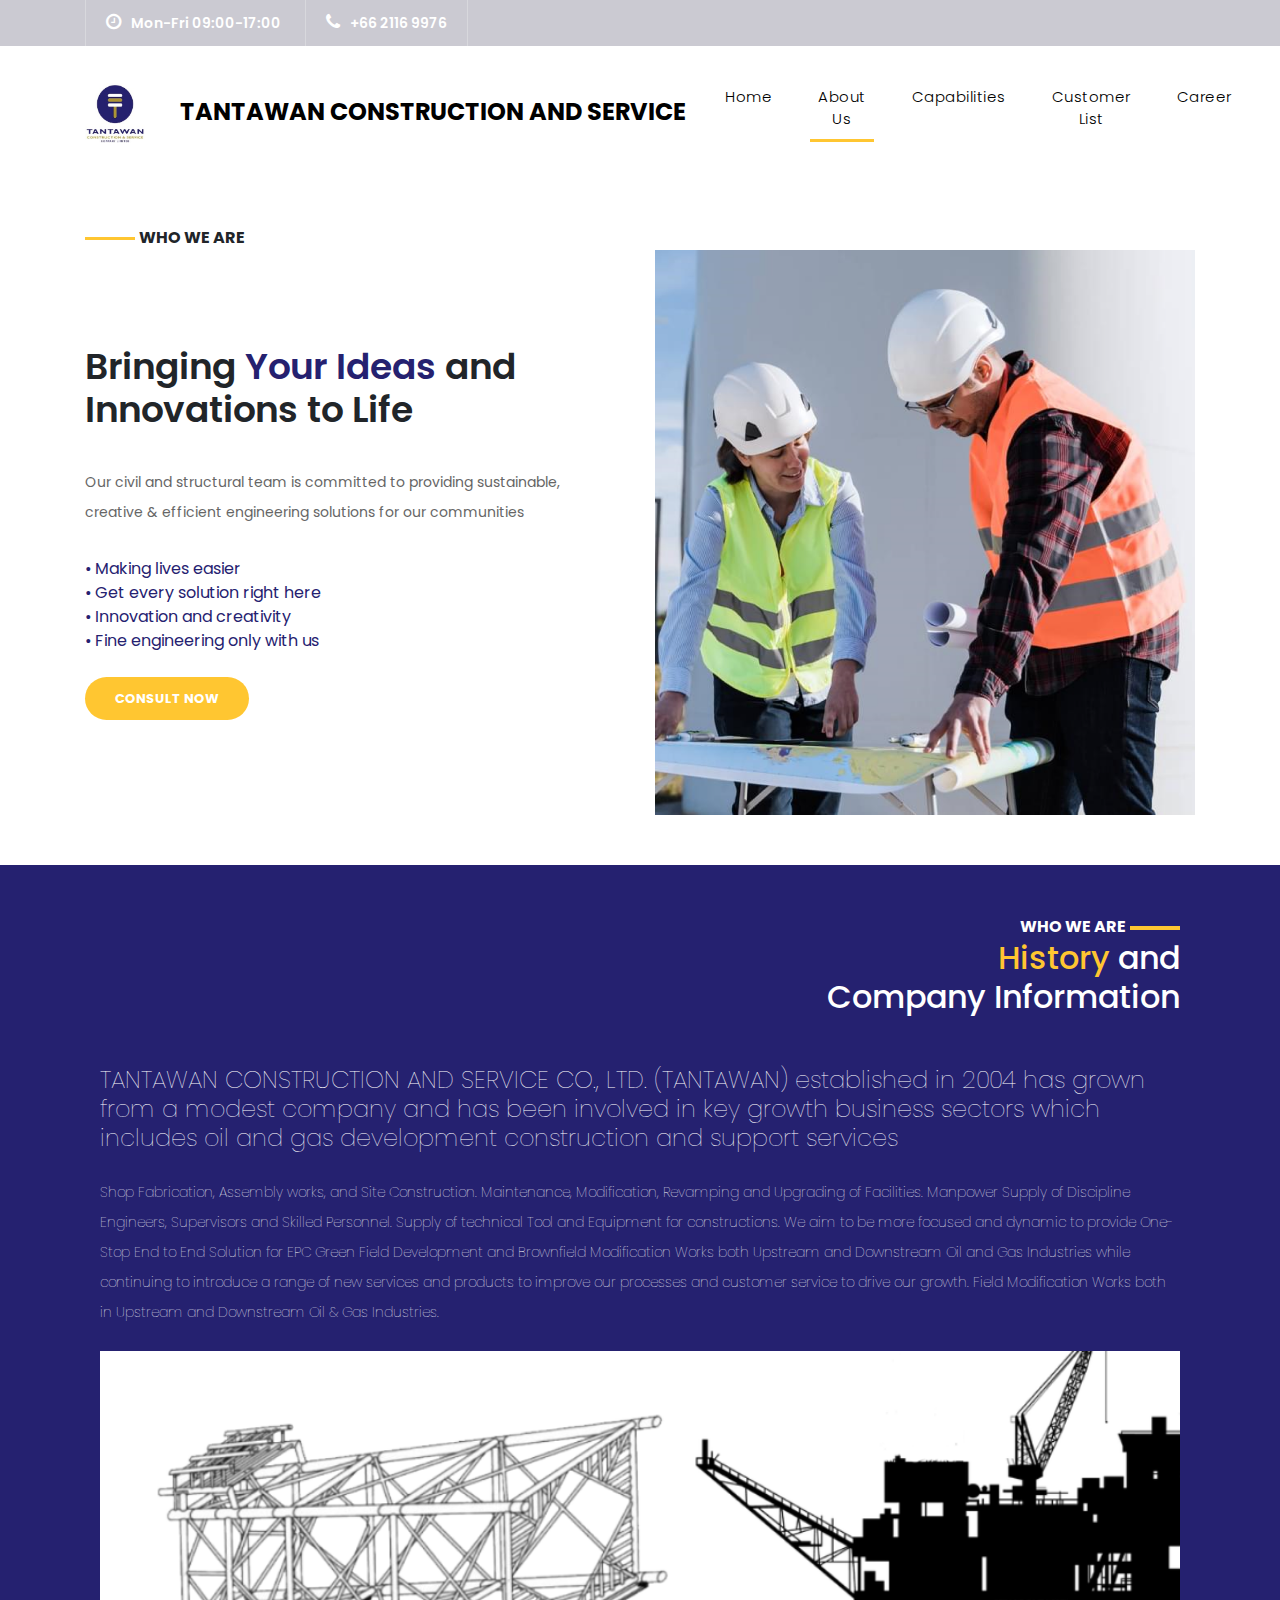
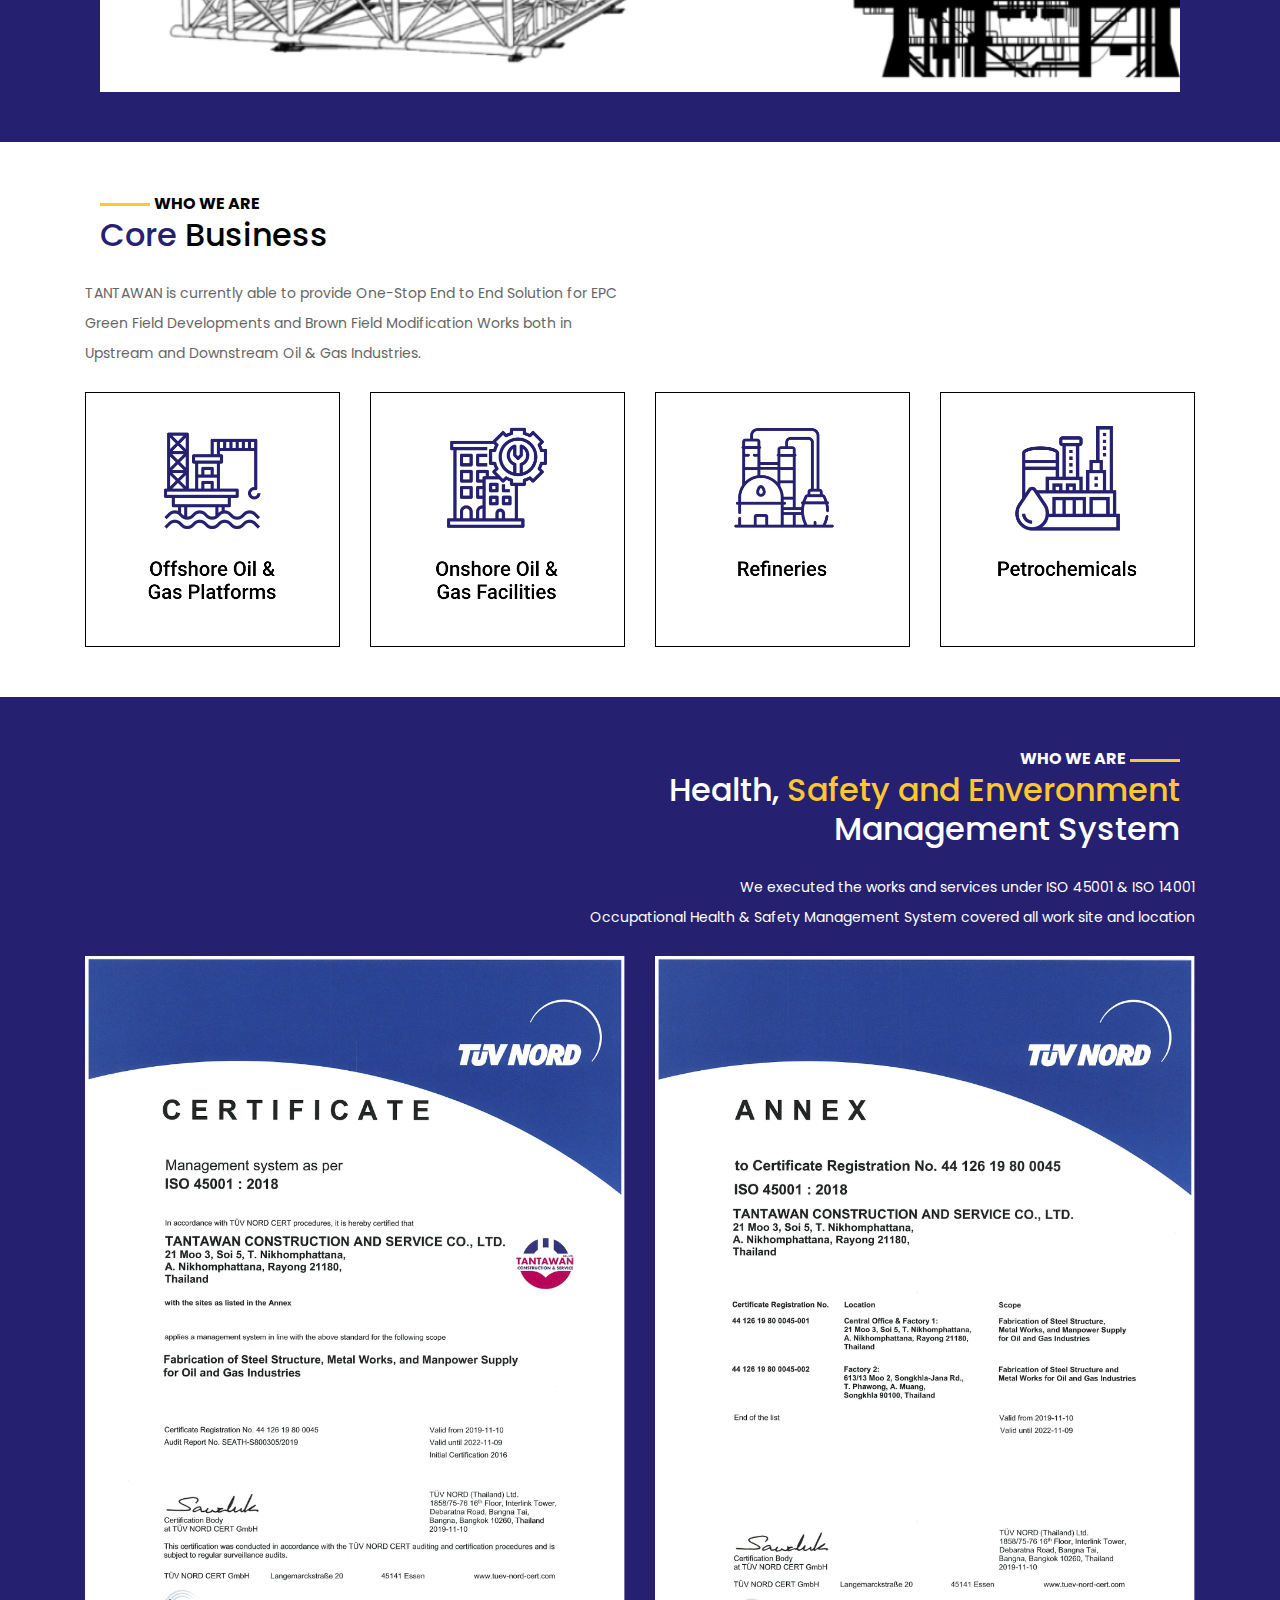
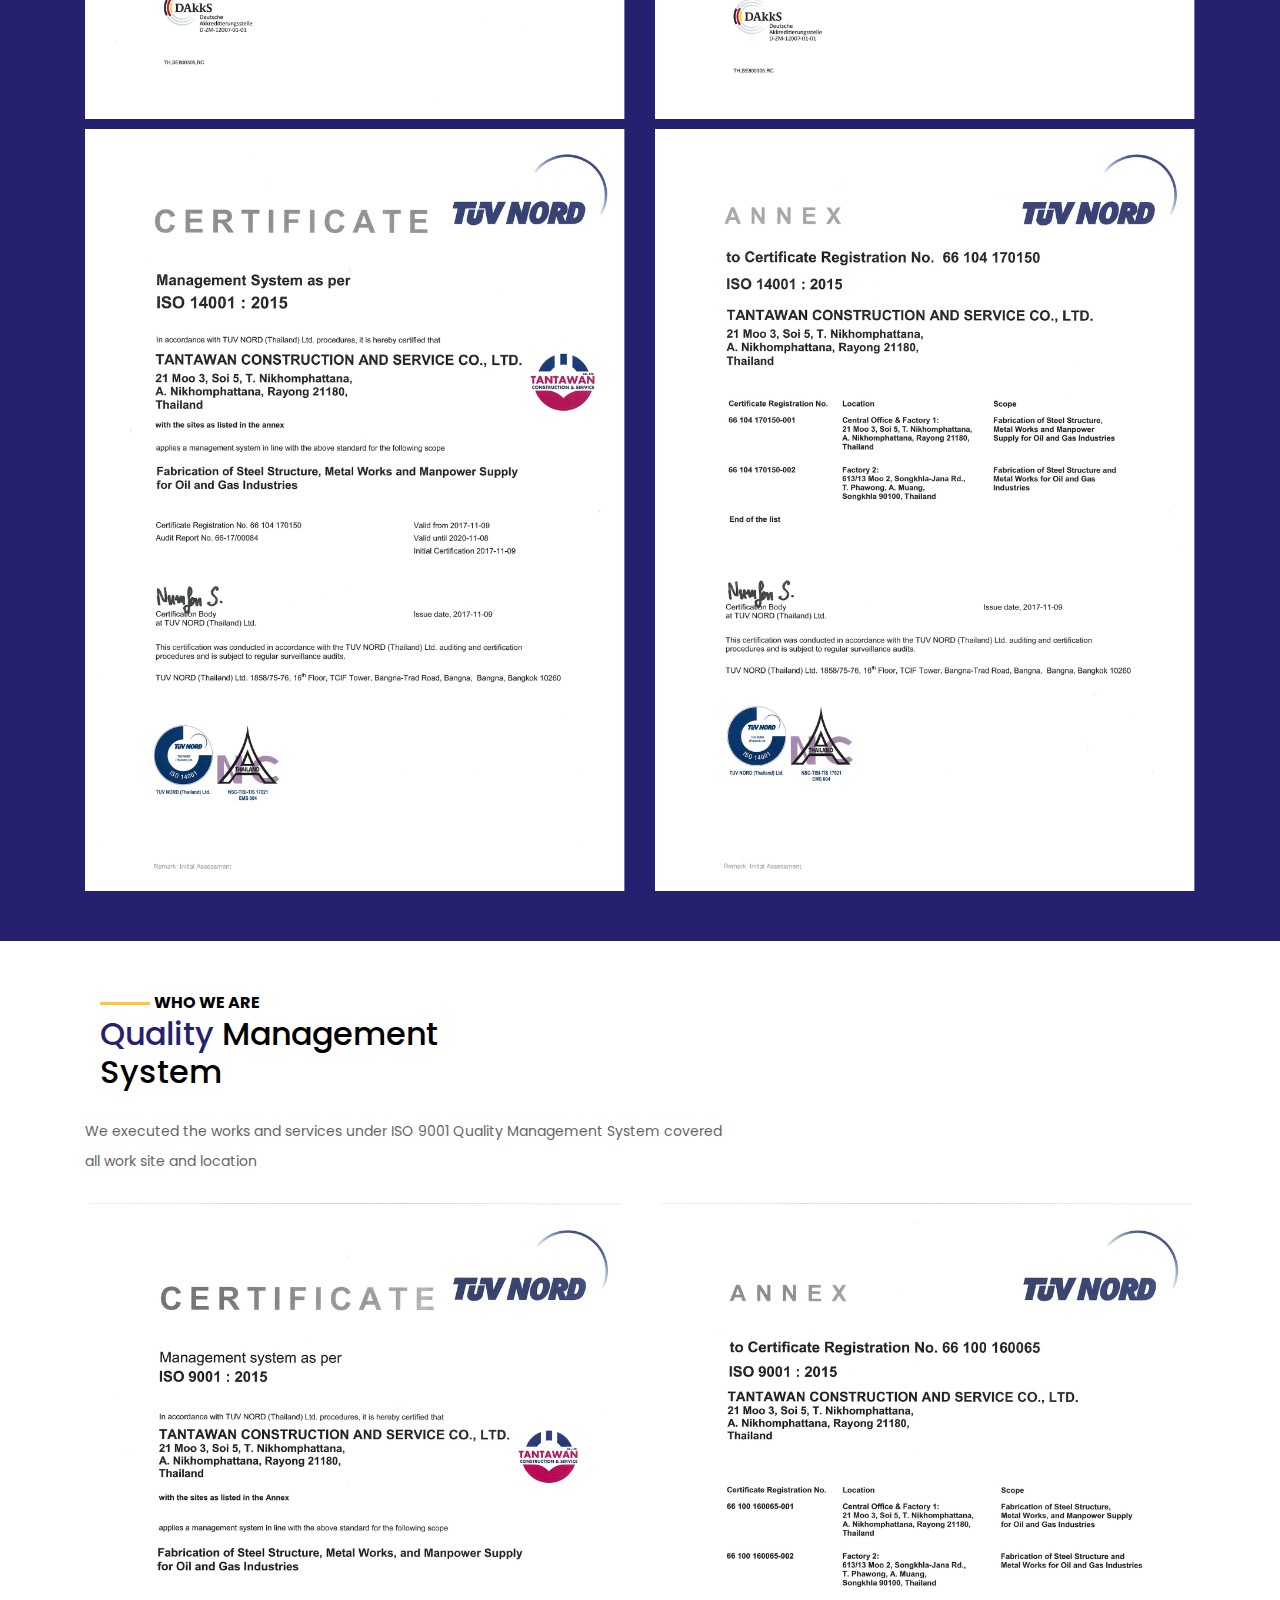
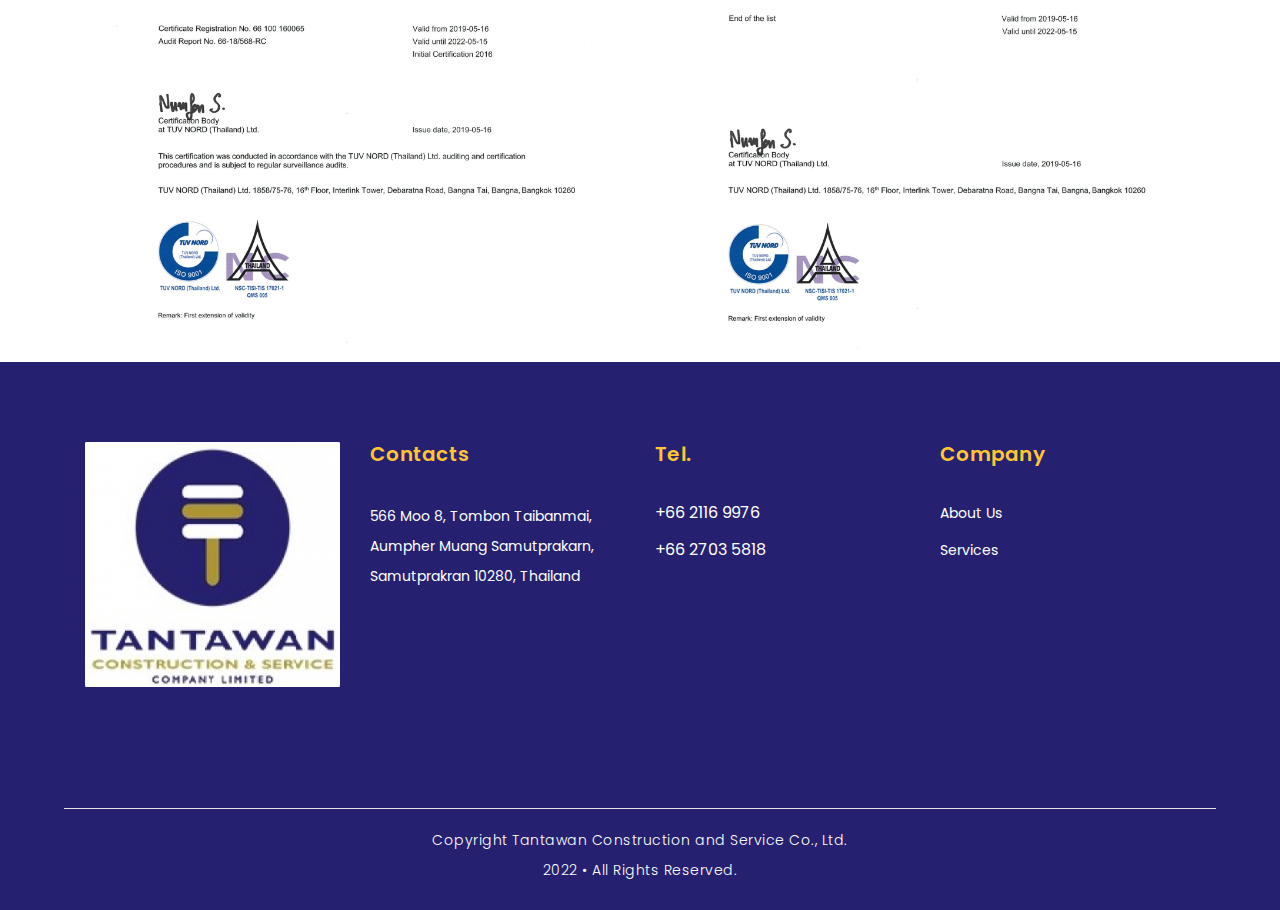
==== about.html @ bb30c113 "prepare before update" ====
<!DOCTYPE html>
<html lang="en">

<head>

  <meta charset="utf-8">
  <meta name="viewport" content="width=device-width, initial-scale=1, shrink-to-fit=no">
  <meta name="description" content="">
  <meta name="author" content="TemplateMo">
  <link href="https://fonts.googleapis.com/css?family=Poppins:100,200,300,400,500,600,700,800,900&display=swap"
    rel="stylesheet">

  <title>Tantawan Construction and Service</title>

  <!-- Bootstrap core CSS -->
  <link href="vendor/bootstrap/css/bootstrap.min.css" rel="stylesheet">

  <!-- Additional CSS Files -->
  <link rel="stylesheet" href="assets/css/fontawesome.css">
  <link rel="stylesheet" href="assets/css/templatemo-finance-business.css">
  <link rel="stylesheet" href="assets/css/owl.css">
  <!--

Finance Business TemplateMo

https://templatemo.com/tm-545-finance-business

-->
</head>

<body>

  <!-- ***** Preloader Start ***** -->
  <div id="preloader">
    <div class="jumper">
      <div></div>
      <div></div>
      <div></div>
    </div>
  </div>
  <!-- ***** Preloader End ***** -->

  <!-- Header -->
  <div class="sub-header">
    <div class="container">
      <div class="row">
        <div class="col-md-8 col-xs-12">
          <ul class="left-info">
            <li><a href="#"><i class="fa fa-clock-o"></i>Mon-Fri 09:00-17:00</a></li>
            <li><a href="#"><i class="fa fa-phone"></i>+66 2116 9976</a></li>
          </ul>
        </div>
        <div class="col-md-4">
          <!-- <ul class="right-icons">
              <li><a href="#"><i class="fa fa-facebook"></i></a></li>
              <li><a href="#"><i class="fa fa-twitter"></i></a></li>
              <li><a href="#"><i class="fa fa-linkedin"></i></a></li>
              <li><a href="#"><i class="fa fa-behance"></i></a></li>
            </ul> -->
        </div>
      </div>
    </div>
  </div>

  <header class="">
    <nav class="navbar navbar-expand-lg">
      <div class="container">
        <a class="navbar-brand " href="about.html" >
          <div >
            <h2 style="color: black;"  >  <img src="assets/Pic/logoMenu.png" class="center-block" alt="" height="60px" width="60px" style="margin-right: 30px;"> <span class="namehide">Tantawan Construction and Service</span> </h2>
          </div> </a>
        <button class="navbar-toggler" type="button" data-toggle="collapse" data-target="#navbarResponsive"
          aria-controls="navbarResponsive" aria-expanded="false" aria-label="Toggle navigation">
          <span class="navbar-toggler-icon"></span>
        </button>
        <div class="collapse navbar-collapse" id="navbarResponsive">
          <ul class="navbar-nav ml-auto">
            <li class="nav-item">
              <a class="nav-link" style="color: black;" href="index.html">Home
                <span class="sr-only">(current)</span>
              </a>
            </li>
            <li class="nav-item active">
              <a class="nav-link" style="color: black;" href="about.html">About Us</a>
            </li>
            <li class="nav-item">
              <a class="nav-link" style="color: black;" href="Capabilities.html">Capabilities</a>
            </li>
            <li class="nav-item">
              <a class="nav-link" style="color: black;"  href="Customer List.html">Customer List</a>
            </li>
            <li class="nav-item">
              <a class="nav-link" style="color: black;" href="Career.html">Career</a>
            </li>
          </ul>
        </div>
      </div>
    </nav>
  </header>

    <!-- Page Content -->
<button onclick="topFunction()" id="myBtn" title="Go to top">Scroll Up</button>
    <!-- start section1 -->
    <div class="more-info about-info">
      <div class="container">
        <div class="row">
          <div class="col-md-12">
            <div class="more-info-content">
              <div class="row">
                <div class="col-md-12" style="text-align: left;padding-top: 40px;">
                  <img src="assets/Pic/dash.png" style="width: 50px;"> <span style="font-weight: bold;">WHO WE ARE</span>
                </div>
                <div class="col-md-6 align-self-center">
                  <div class="right-content">
                    <h2>Bringing <em style="color: #252170;">Your Ideas</em> and Innovations to Life</h2>
                    <p>Our civil and structural team is committed to providing sustainable,
                      creative & efficient engineering solutions for our communities</p>
                      <ul class="menu-list" style="font-size:medium; color: #252170;" >
                        <li>• Making lives easier</li>
                        <li>• Get every solution right here</li>
                        <li>• Innovation and creativity</li>
                        <li>• Fine engineering only with us</li>
                      </ul>
                      <br>
                    <a href="" class="filled-button">CONSULT NOW</a>
                  </div>
                </div>
                <div class="col-md-6">
                  <div class="left-image">
                    <img src="assets/Pic/AboutUs1.png" alt="">
                  </div>
                </div>
              </div>
            </div>
          </div>
        </div>
      </div>
    </div>
    <!-- end section1 -->
    <!-- start section2 -->
    <div class="row" style="background-color: #252170; padding: 50px; margin-top: 50px;">
      <div class="container"> 
      <div class="col-md-12" style="text-align: right;">
        <span style="font-weight: bold; color: #fff;">WHO WE ARE</span> <img src="assets/Pic/dash.png" style="width: 50px;">
      </div>
      <div class="col-md-12" style="text-align: right;">
        <h2 style="color: #fff;"><span style="color: #FFC631;">History</span> and</h2>
        <h2 style="color: #fff;">Company Information</h2>
        </div>

        <div class="col-md-12" style="padding-top: 50px;"> 
          <h4 style="color: #fff; font-weight: lighter;">
            TANTAWAN CONSTRUCTION AND SERVICE CO., LTD. (TANTAWAN) established in 2004
            has grown from a modest company and has been involved in key growth business sectors
            which includes oil and gas development construction and support services
          </h4>
          <br>
          <p style="color: #fff; font-weight: lighter;">
            Shop Fabrication, Assembly works, and Site Construction.
            Maintenance, Modification, Revamping and Upgrading of Facilities.
            Manpower Supply of Discipline Engineers,
            Supervisors and Skilled Personnel.
            Supply of technical Tool and Equipment for constructions.
            We aim to be more focused and dynamic to provide One-Stop End to End Solution for EPC Green Field Development
            and Brownfield Modification Works both Upstream and Downstream Oil and Gas Industries while continuing
            to introduce a range of new services and products to improve our processes and customer service to drive our growth.
            Field Modification Works both in Upstream and Downstream Oil & Gas Industries.
          </p>
          <br>
        </div>
        <div class="container">
          <img src="assets/Pic/History.png" style="width: 100%;">
        </div>
        </div>
    </div>
    <!-- end section2 -->
    <!-- start section3 -->
    <div class="row" style="padding-top: 50px; padding-bottom: 50px;">
      <div class="container">
        <div class="col-md-12" style="text-align: left;">
          <img src="assets/Pic/dash.png" style="width: 50px;"> <span style="font-weight: bold; color: #000;">WHO WE ARE</span> 
        </div>
        <div class="col-md-12" style="text-align: left;">
          <h2 style="color: #000;"><span style="color: #252170;">Core</span> Business</h2>
          </div>
          <div class="row">
          <div class="col-md-6">
            <br>
            <p>
              TANTAWAN is currently able to provide One-Stop End to End Solution
              for EPC Green Field Developments and Brown Field Modification
              Works both in Upstream and Downstream Oil & Gas Industries.
            </p>
          </div>
          <div class="col-md-6">

          </div>
          </div>
        </br>
          <div class="row">
            <div class="col-md-3">
              <img src="assets/Pic/Business1.png" style="width: 100%;">
            </div>
            <div class="col-md-3">
              <img src="assets/Pic/Business2.png" style="width: 100%;">
            </div>
            <div class="col-md-3">
              <img src="assets/Pic/Business3.png" style="width: 100%;">
            </div>
            <div class="col-md-3">
              <img src="assets/Pic/Business4.png" style="width: 100%;">
            </div>
          </div>
      </div>

    </div>
    <!-- end section3 -->
    <!-- start section4 -->
    <div class="row" style="background-color: #252170; padding-top: 50px; padding-bottom: 50px;">
      <div class="container">
        <div class="col-md-12" style="text-align: right;">
          <span style="font-weight: bold; color: #fff;">WHO WE ARE</span> <img src="assets/Pic/dash.png" style="width: 50px;">
        </div>
        <div class="col-md-12" style="text-align: right;">
          <h2 style="color: #fff;">Health,<span style="color: #FFC631;"> Safety and Enveronment</span></h2>
          <h2 style="color: #fff;">Management System</h2>
          </div>
        </br>
          <div class="row">
            <div class="col-md-4">
            </div>
            <div class="col-md-8" style="text-align: right;">
              <p style="color: #fff;"> 
                We executed the works and services under ISO 45001 & ISO 14001
              </p> 
              <p style="color: #fff;">
                Occupational Health & Safety Management System covered all work site and location
              </p>
            </div>
          </div>
        </br>
          <div class="row">
            <div class="col-md-6">
              <img src="assets/Pic/CerSafety1.png" style="width: 100%;">
            </div>
            <div class="col-md-6">
              <img src="assets/Pic/CerSafety2.png" style="width: 100%;">
            </div>
          </div>

          <div class="row" style="padding-top: 10px;">
            <div class="col-md-6">
              <img src="assets/Pic/CerSafety3.png" style="width: 100%;">
            </div>
            <div class="col-md-6">
              <img src="assets/Pic/CerSafety4.png" style="width: 100%;">
            </div>
          </div>
          
      </div>
    </div>
    <!-- end section4 -->
    <!-- start section5 -->
    <div class="row" style="padding-top: 50px;">
      <div class="container">
        <div class="col-md-12" style="text-align: left;">
          <img src="assets/Pic/dash.png" style="width: 50px;"> <span style="font-weight: bold; color: #000;">WHO WE ARE</span> 
        </div>
        <div class="col-md-12" style="text-align: left;">
          <h2 style="color: #000;"><span style="color: #252170;">Quality</span> Management</h2>
          <h2 style="color: #000;"> System</h2>
        </div>
      </br>
      <div class="row">
        <div class="col-md-8">
          <p> 
            We executed the works and services under ISO 9001 Quality Management System covered
          </p> 
          <p>
            all work site and location
          </p>
        </div>
        <div class="col-md-4">
        </div>
      </div>
    </br>
      <div class="row">
        <div class="col-md-6">
          <img src="assets/Pic/CerQuality1.png" style="width: 100%;">
        </div>
        <div class="col-md-6">
          <img src="assets/Pic/CerQuality2.png" style="width: 100%;">
        </div>
      </div>
      </div>
    </div>

   
  <!-- Footer Starts Here -->
  <footer>
    <div class="container">
      <div class="row">
        <div class="col-md-3 footer-item">
          <img class="Logosmall LogoBig" src="assets/Pic/Logo.png" style="width: 100%; height:100%" >

        </div>
        <div class="col-md-3 footer-item">
          <h4 style="color:#FFC631;">Contacts</h4>
          <p>566 Moo 8, Tombon Taibanmai,
            Aumpher Muang Samutprakarn,
            Samutprakran 10280, Thailand</p>

        </div>
        <div class="col-md-3 footer-item">
          <h4 style="color:#FFC631;">Tel.</h4>
          <ul class="menu-list">
            <li>+66 2116 9976</li>
            <li>+66 2703 5818</li>
          </ul>
        </div>
        <div class="col-md-3 footer-item">
          <h4 style="color:#FFC631;">Company</h4>
          <ul class="menu-list">
            <li><a href="about.html">About Us</a></li>
            <li><a href="Capabilities.html">Services</a></li>
          </ul>



        </div>
      </div>
    </div>
  </footer>
  <div class="sub-footer">
    <hr size="1" width="90%" color="#FFFFFF">
    <div class="container">
      <div class="row">
        <div class="col-md-12">


          <p>Copyright Tantawan Construction and Service Co., Ltd.</p>
          <p>2022 • All Rights Reserved. </p>

        </div>
      </div>
    </div>
  </div>

    <!-- Bootstrap core JavaScript -->
    <script src="vendor/jquery/jquery.min.js"></script>
    <script src="vendor/bootstrap/js/bootstrap.bundle.min.js"></script>

    <!-- Additional Scripts -->
    <script src="assets/js/custom.js"></script>
    <script src="assets/js/owl.js"></script>
    <script src="assets/js/slick.js"></script>
    <script src="assets/js/accordions.js"></script>

    <script language = "text/Javascript"> 
      cleared[0] = cleared[1] = cleared[2] = 0; //set a cleared flag for each field
      function clearField(t){                   //declaring the array outside of the
      if(! cleared[t.id]){                      // function makes it static and global
          cleared[t.id] = 1;  // you could use true and false, but that's more typing
          t.value='';         // with more chance of typos
          t.style.color='#fff';
          }
      }
    </script>
<script>
  //Get the button
  var mybutton = document.getElementById("myBtn");
  
  // When the user scrolls down 20px from the top of the document, show the button
  window.onscroll = function() {scrollFunction()};
  
  function scrollFunction() {
    if (document.body.scrollTop > 20 || document.documentElement.scrollTop > 20) {
      mybutton.style.display = "block";
    } else {
      mybutton.style.display = "none";
    }
  }
  
  // When the user clicks on the button, scroll to the top of the document
  function topFunction() {
    document.body.scrollTop = 0;
    document.documentElement.scrollTop = 0;
  }
  </script>
  </body>
</html>
---- assets/css/templatemo-finance-business.css ----
/* 

TemplateMo - Finance Business

https://templatemo.com/tm-545-finance-business

*/

body {
  font-family: 'Poppins', sans-serif;
  overflow-x: hidden;
  text-rendering: optimizeLegibility;
  -webkit-font-smoothing: antialiased;
  -moz-osx-font-smoothing: grayscale;
}
p {
	margin-bottom: 0px;
	font-size: 14px;
	color: #666666;
	line-height: 30px;
}
a {
	text-decoration: none!important;
}
ul {
	padding: 0;
	margin: 0;
	list-style: none;
}

h1,h2,h3,h4,h5,h6 {
	margin: 0px;
}

a.filled-button {
	background-color: #FFC631;
	color: #fff;
	font-size: 13px;
	text-transform: uppercase;
	font-weight: 700;
	padding: 12px 30px;
	border-radius: 30px;
	display: inline-block;
	transition: all 0.3s;
}

a.filled-button:hover {
	background-color: #fff;
	color: #FFC631;
}

a.border-button {
	background-color: transparent;
	color: #fff;
	border: 2px solid #fff;
	font-size: 13px;
	text-transform: uppercase;
	font-weight: 700;
	padding: 10px 28px;
	border-radius: 30px;
	display: inline-block;
	transition: all 0.3s;
}

a.border-button:hover {
	background-color: #fff;
	color: #FFC631;
}

.section-heading {
	text-align: center;
	margin-bottom: 80px;
}

.section-heading h2 {
	font-size: 36px;
	font-weight: 600;
	color: #1e1e1e;
}

.section-heading em {
	font-style: normal;
	color: #FFC631;
}

.section-heading span {
	display: block;
	margin-top: 15px;
	text-transform: uppercase;
	font-size: 15px;
	color: #666;
	letter-spacing: 1px;
}

#preloader {
  overflow: hidden;
  background: #FFC631;
  left: 0;
  right: 0;
  top: 0;
  bottom: 0;
  position: fixed;
  z-index: 9999999;
  color: #fff;
}

#preloader .jumper {
  left: 0;
  top: 0;
  right: 0;
  bottom: 0;
  display: block;
  position: absolute;
  margin: auto;
  width: 50px;
  height: 50px;
}

#preloader .jumper > div {
  background-color: #fff;
  width: 10px;
  height: 10px;
  border-radius: 100%;
  -webkit-animation-fill-mode: both;
  animation-fill-mode: both;
  position: absolute;
  opacity: 0;
  width: 50px;
  height: 50px;
  -webkit-animation: jumper 1s 0s linear infinite;
  animation: jumper 1s 0s linear infinite;
}

#preloader .jumper > div:nth-child(2) {
  -webkit-animation-delay: 0.33333s;
  animation-delay: 0.33333s;
}

#preloader .jumper > div:nth-child(3) {
  -webkit-animation-delay: 0.66666s;
  animation-delay: 0.66666s;
}

@-webkit-keyframes jumper {
  0% {
    opacity: 0;
    -webkit-transform: scale(0);
    transform: scale(0);
  }
  5% {
    opacity: 1;
  }
  100% {
    -webkit-transform: scale(1);
    transform: scale(1);
    opacity: 0;
  }
}

@keyframes jumper {
  0% {
    opacity: 0;
    -webkit-transform: scale(0);
    transform: scale(0);
  }
  5% {
    opacity: 1;
  }
  100% {
    opacity: 0;
  }
}

/* Sub Header Style */

.sub-header {
	background-color: #CBCAD2;
	height: 46px;
	line-height: 46px;
}

.sub-header ul li {
	display: inline-block;
}

.sub-header ul.left-info li {
	border-left: 1px solid rgba(250,250,250,0.3);
	padding: 0px 20px;
}

.sub-header ul.left-info li:last-child {
	border-right: 1px solid rgba(250,250,250,0.3);
}

.sub-header ul.left-info li i {
	margin-right: 10px;
	font-size: 18px;
}

.sub-header ul.left-info li a {
	color: #fff;
	font-size: 14px;
	font-weight: 600;
}

.sub-header ul.right-icons {
	float: right;
}

.sub-header ul.right-icons li {
	margin-right: -4px;
	width: 46px;
	display: inline-block;
	text-align: center;
	border-right: 1px solid rgba(250,250,250,0.3);
}

.sub-header ul.right-icons li:first-child {
	border-left: 1px solid rgba(250,250,250,0.3);
}

.sub-header ul.right-icons li a {
	color: #fff;
	transition: all 0.3s;
}

.sub-header ul.right-icons li a:hover {
	opacity: 0.75;
}

/* Item */

.inputclass{
	width: 100%;height: 40px;background-color: lightgray;border-radius: 10px;
}
.inputclassArea{
	width: 100%;height: 300px;background-color: lightgray;border-radius: 10px;
}

/* Header Style */
header {
	position: absolute;
	z-index: 99999;
	width: 100%;
	background-color: transparent!important;
	height: 80px;
	-webkit-transition: all 0.3s ease-in-out 0s;
    -moz-transition: all 0.3s ease-in-out 0s;
    -o-transition: all 0.3s ease-in-out 0s;
    transition: all 0.3s ease-in-out 0s;
}
header .navbar {
	padding: 20px 0px;
}
.background-header .navbar {
	padding: 10px 0px;
}
.background-header {
	top: 0;
	position: fixed;
	background-color: #fff!important;
	box-shadow: 0px 1px 10px rgba(0,0,0,0.1);
}
.background-header .navbar-brand h2 {
	color: #FFC631!important;
}
.background-header .navbar-nav a.nav-link {
	color: #1e1e1e!important;
}
.background-header .navbar-nav .nav-link:hover,
.background-header .navbar-nav .active>.nav-link,
.background-header .navbar-nav .nav-link.current,
.background-header .navbar-nav .nav-link.show,
.background-header .navbar-nav .show>.nav-link {
	color: #FFC631!important;
}
.navbar .navbar-brand {
	float: 	left;
	margin-top: 12px;
	outline: none;
}
.navbar .navbar-brand h2 {
	color: #000;
	text-transform: uppercase;
	font-size: 24px;
	font-weight: 700;
	-webkit-transition: all .3s ease 0s;
    -moz-transition: all .3s ease 0s;
    -o-transition: all .3s ease 0s;
    transition: all .3s ease 0s;
}
.navbar .navbar-brand h2 em {
	font-style: normal;
	font-size: 16px;
}
#navbarResponsive {
	z-index: 999;
}
.navbar-collapse {
	text-align: center;
}
.navbar .navbar-nav .nav-item {
	margin: 0px 15px;
}
.navbar .navbar-nav a.nav-link {
	text-transform: capitalize;
	font-size: 15px;
	font-weight: 300;
	letter-spacing: 0.5px;
	color: #000;
	transition: all 0.5s;
	margin-top: 5px;
}
.navbar .navbar-nav .nav-link:hover,
.navbar .navbar-nav .active>.nav-link,
.navbar .navbar-nav .nav-link.current,
.navbar .navbar-nav .nav-link.show,
.navbar .navbar-nav .show>.nav-link {
	color: #FFC631;
	border-bottom: 3px solid #FFC631;
}
.navbar .navbar-toggler-icon {
	background-image: none;
}
.navbar .navbar-toggler {
	border-color: #fff;
	background-color: #CBCAD2;	
	height: 36px;
	outline: none;
	border-radius: 0px;
	position: absolute;
	right: 30px;
	top: 20px;
}
.navbar .navbar-toggler-icon:after {
	content: '\f0c9';
	color: #000;
	font-size: 18px;
	line-height: 26px;
	font-family: 'FontAwesome';
}



/* Banner Style */

.img-fill{
  width: 100%;
  display: block;
  overflow: hidden;
  position: relative;
  text-align: center
}

.img-fill img {
  min-height: 100%;
  min-width: 100%;
  position: relative;
  display: inline-block;
  max-width: none;
}

*,
*:before,
*:after {
  -webkit-box-sizing: border-box;
  box-sizing: border-box;
  -webkit-font-smoothing: antialiased;
  -moz-osx-font-smoothing: grayscale;
}

.Grid1k {
  padding: 0 15px;
  max-width: 1200px;
  margin: auto;
}

.blocks-box,
.slick-slider {
  margin: 0;
  padding: 0!important;
}

.slick-slide {
  float: left;
  padding: 0;
}

.Modern-Slider .item .img-fill {
	background-size: cover;
	background-position: center center;
	background-repeat: no-repeat;
	height:95vh;
}

.Modern-Slider .item-1 .img-fill {
	background-image: url(../Pic/Exceptional.png);
}


.Modern-Slider .item-2 .img-fill {
	background-image: url(../images/slide_02.jpg);
}

.Modern-Slider .item-3 .img-fill {
	background-image: url(../images/slide_03.jpg);
}

.Modern-Slider .NextArrow{
  position:absolute;
  top:50%;
  right:30px;
  border:0 none;
  background-color: transparent;
  text-align:center;
  font-size: 36px;
  font-family: 'FontAwesome';
  color:#FFF;
  z-index:5;
  outline: none;
  cursor: pointer;
}

.Modern-Slider .NextArrow:before{
  content:'\f105';
}

.Modern-Slider .PrevArrow {
  position:absolute;
  top:50%;
  left:30px;
  border:0 none;
  background-color: transparent;
  text-align:center;
  font-size: 36px;
  font-family: 'FontAwesome';
  color:#FFF;
  z-index:5;
  outline: none;
  cursor: pointer;
}

.Modern-Slider .PrevArrow:before{
  content:'\f104';
}

ul.slick-dots {
  display: none!important;
}

.Modern-Slider .text-content {
	text-align: left;
  	width: 75%;
  	position: absolute;
  	top: 50%;
  	left: 50%;
  	transform: translate(-50%, -50%);
}

.Modern-Slider .item h6 {
  margin-bottom: 15px;
  font-size: 22px;
  text-transform: uppercase;
  font-weight: 700;
  letter-spacing: 1px;
  color:#FFC631;
  animation:fadeOutRight 1s both;
}

.Modern-Slider .item h4 {
  margin-bottom: 30px;
  text-transform: uppercase;
  font-size: 44px;
  font-weight: 700;
  letter-spacing: 2.5px;
  color:#FFF;
  overflow:hidden;
  animation:fadeOutLeft 1s both;
}

.Modern-Slider .item p {
	max-width: 570px;
	color: #fff;
	font-size: 15px;
	font-weight: 400;
	line-height: 30px;
	margin-bottom: 40px;
}

.Modern-Slider .item a {
  margin: 0 5px;
}

.Modern-Slider .item.slick-active h6{
  animation:fadeInDown 1s both 1s;
}

.Modern-Slider .item.slick-active h4{
  animation:fadeInLeft 1s both 1.5s;
}

.Modern-Slider .item.slick-active{
  animation:Slick-FastSwipeIn 1s both;
}

.Modern-Slider .buttons {
  position: relative;
}

.Modern-Slider {background:#000;}


/* ==== Slick Slider Css Ruls === */
.slick-slider{position:relative;display:block;-webkit-user-select:none;-moz-user-select:none;-ms-user-select:none;user-select:none;-webkit-touch-callout:none;-khtml-user-select:none;-ms-touch-action:pan-y;touch-action:pan-y;-webkit-tap-highlight-color:transparent}
.slick-list{position:relative;display:block;overflow:hidden;margin:0;padding:0}
.slick-list:focus{outline:none}.slick-list.dragging{cursor:hand}
.slick-slider .slick-track,.slick-slider .slick-list{-webkit-transform:translate3d(0,0,0);-ms-transform:translate3d(0,0,0);transform:translate3d(0,0,0)}
.slick-track{position:relative;top:0;left:0;display:block}
.slick-track:before,.slick-track:after{display:table;content:''}.slick-track:after{clear:both}
.slick-loading .slick-track{visibility:hidden}
.slick-slide{display:none;float:left /* If RTL Make This Right */ ;height:100%;min-height:1px}
.slick-slide.dragging img{pointer-events:none}
.slick-initialized .slick-slide{display:block}
.slick-loading .slick-slide{visibility:hidden}
.slick-vertical .slick-slide{display:block;height:auto;border:1px solid transparent}




/* Request Form */

.request-form {
	background-color: #FFC631;
	padding: 40px 0px;
	color: #fff;
}

.request-form h4 {
	font-size: 22px;
	font-weight: 600;
}

.request-form span {
	font-size: 15px;
	font-weight: 400;
	display: inline-block;
	margin-top: 10px;
}

.request-form a.border-button {
	margin-top: 12px;
	float: right;
}




/* Services */

.services {
	margin-top: 140px;
}

.service-item img {
	width: 100%;
	overflow: hidden;
}

.service-item .down-content {
	background-color: #f7f7f7;
	padding: 30px;
}

.service-item .down-content h4 {
	font-size: 20px;
	font-weight: 700;
	letter-spacing: 0.25px;
	margin-bottom: 15px;
}

.service-item .down-content p {
	margin-bottom: 20px;
}



/* Fun Facts */

.fun-facts {
	margin-top: 140px;
	background-image: url(../images/fun-facts-bg.jpg);
	background-position: center center;
	background-repeat: no-repeat;
	background-size: cover;
	background-attachment: fixed;
	padding: 140px 0px;
	color: #fff;
}

.fun-facts span {
	text-transform: uppercase;
	font-size: 15px;
	color: #fff;
	letter-spacing: 1px;
	margin-bottom: 10px;
	display: block;
}

.fun-facts h2 {
	font-size: 36px;
	font-weight: 600;
	margin-bottom: 35px;
}

.fun-facts em {
	font-style: normal;
	color: #FFC631;
}

.fun-facts p {
	color: #fff;
	margin-bottom: 40px;
}

.fun-facts .left-content {
	margin-right: 45px;
}

.count-area-content {
	text-align: center;
	background-color: rgba(250,250,250,0.1);
	padding: 25px 30px 35px 30px;
	margin: 15px 0px;
}

.count-digit {
    margin: 5px 0px;
    color: #FFC631;
    font-weight: 700;
    font-size: 36px;
}
.count-title {
    font-size: 20px;
    font-weight: 600;
    color: #fff;
    letter-spacing: 0.5px;
}



/* More Info */

.more-info {
	margin-top: 140px;
}

.more-info .left-image img {
	width: 100%;
	overflow: hidden;
}

.more-info .more-info-content {
	background-color: #f7f7f7;
}

.about-info .more-info-content {
	background-color: transparent;
}

.about-info .right-content {
	padding: 0px!important;
	margin-right: 30px;
}

.more-info .right-content {
	padding: 45px 45px 45px 30px;
}

.more-info .right-content span {
	text-transform: uppercase;
	font-size: 15px;
	color: #666;
	letter-spacing: 1px;
	margin-bottom: 10px;
	display: block;
}

.more-info .right-content h2 {
	font-size: 36px;
	font-weight: 600;
	margin-bottom: 35px;
}

.more-info .right-content em {
	font-style: normal;
	color: #FFC631;
}

.more-info .right-content p {
	margin-bottom: 30px;
}


/* Testimonials Style */

.about-testimonials {
	margin-top: 0px!important;
}

.testimonials {
	margin-top: 140px;
	background-color: #f7f7f7;
	padding: 140px 0px;
}
.testimonial-item .inner-content {
	text-align: center;
	background-color: #fff;	
	padding: 30px;
	border-radius: 5px;
}
.testimonial-item p {
	font-size: 14px;
	font-weight: 400;
}
.testimonial-item h4 {
	font-size: 19px;
	font-weight: 700;
	color: #1e1e1e;
	letter-spacing: 0.5px;
	margin-bottom: 0px;
}
.testimonial-item span {
	display: inline-block;
	margin-top: 8px;
	font-weight: 600;
	font-size: 14px;
	color: #FFC631;
}
.testimonial-item img {
	max-width: 60px;
	border-radius: 50%;
	margin: 25px auto 0px auto;
}




/* Call Back Style */

.callback-services {
	border-top: 1px solid #eee;
	padding-top: 140px;
}

.contact-us {
	background-color: #f7f7f7;
	padding: 140px 0px;
}

.contact-us .contact-form {
	background-color: transparent!important;
	padding: 0!important;
}

.callback-form {
	margin-top: 140px;
}

.callback-form .contact-form {
	background-color: #FFC631;
	padding: 60px;
	border-radius: 5px;
	text-align: center;
}

.callback-form .contact-form input {
	border-radius: 20px;
	height: 40px;
	line-height: 40px;
	display: inline-block;
	padding: 0px 15px;
	color: #6a6a6a;
	font-size: 13px;
	text-transform: none;
	box-shadow: none;
	border: none;
	margin-bottom: 35px;
}

.callback-form .contact-form input:focus {
	outline: none;
	box-shadow: none;
	border: none;
}

.callback-form .contact-form textarea {
	border-radius: 20px;
	height: 120px;
	max-height: 200px;
	min-height: 120px;
	display: inline-block;
	padding: 15px;
	color: #6a6a6a;
	font-size: 13px;
	text-transform: none;
	box-shadow: none;
	border: none;
	margin-bottom: 35px;
}

.callback-form .contact-form textarea:focus {
	outline: none;
	box-shadow: none;
	border: none;
}

.callback-form .contact-form ::-webkit-input-placeholder { /* Edge */
  color: #aaa;
}
.callback-form .contact-form :-ms-input-placeholder { /* Internet Explorer 10-11 */
  color: #aaa;
}
.callback-form .contact-form ::placeholder {
  color: #aaa;
}

.callback-form .contact-form button.border-button {
	background-color: transparent;
	color: #fff;
	border: 2px solid #fff;
	font-size: 13px;
	text-transform: uppercase;
	font-weight: 700;
	padding: 10px 28px;
	border-radius: 30px;
	display: inline-block;
	transition: all 0.3s;
	outline: none;
	box-shadow: none;
	text-shadow: none;
	cursor: pointer;
}

.callback-form .contact-form button.border-button:hover {
	background-color: #fff;
	color: #FFC631;
}

.contact-us .contact-form button.filled-button {
	background-color: #FFC631;
	color: #fff;
	border: none;
	font-size: 13px;
	text-transform: uppercase;
	font-weight: 700;
	padding: 12px 30px;
	border-radius: 30px;
	display: inline-block;
	transition: all 0.3s;
	outline: none;
	box-shadow: none;
	text-shadow: none;
	cursor: pointer;
}

.contact-us .contact-form button.filled-button:hover {
	background-color: #fff;
	color: #FFC631;
}



/* Partners Style */

.contact-partners {
	margin-top: -8px!important;
}

.partners {
	margin-top: 140px;
	background-color: #f7f7f7;
	padding: 60px 0px;
}

.partners .owl-item {
	text-align: center;
	cursor: pointer;
}

.partners .partner-item img {
	max-width: 156px;
	margin: auto;
}



/* Footer Style */

footer {
	background-color: #252170;
	padding: 80px 0px;
	color: #fff;
}

footer h4 {
	color: #fff;
	font-size: 20px;
	font-weight: 600;
	letter-spacing: 0.25px;
	margin-bottom: 35px;
}
footer p {
	color: #fff;
}

footer ul.social-icons {
	margin-top: 25px;
}

footer ul.social-icons li {
	display: inline-block;
	margin-right: 5px;
}

footer ul.social-icons li:last-child {
	margin-right: 0px;
}

footer ul.social-icons li a {
	width: 34px;
	height: 34px;
	display: inline-block;
	line-height: 34px;
	text-align: center;
	background-color: #fff;
	color: #232323;
	border-radius: 50%;
	transition: all 0.3s;
}

footer ul.social-icons li a:hover {
	background-color: #FFC631;
}

footer ul.menu-list li {
	margin-bottom: 13px;
}

footer ul.menu-list li:last-child {
	margin-bottom: 0px;
}

footer ul.menu-list li a {
	font-size: 14px;
	color: #fff;
	transition: all 0.3s;
}

footer ul.menu-list li a:hover {
	color: #FFC631;
}

footer .contact-form input {
	border-radius: 20px;
	height: 40px;
	line-height: 40px;
	display: inline-block;
	padding: 0px 15px;
	color: #aaa!important;
	background-color: #343434;
	font-size: 13px;
	text-transform: none;
	box-shadow: none;
	border: none;
	margin-bottom: 15px;
}

footer .contact-form input:focus {
	outline: none;
	box-shadow: none;
	border: none;
	background-color: #343434;
}

footer .contact-form textarea {
	border-radius: 20px;
	height: 120px;
	max-height: 200px;
	min-height: 120px;
	display: inline-block;
	padding: 15px;
	color: #aaa!important;
	background-color: #343434;
	font-size: 13px;
	text-transform: none;
	box-shadow: none;
	border: none;
	margin-bottom: 15px;
}

footer .contact-form textarea:focus {
	outline: none;
	box-shadow: none;
	border: none;
	background-color: #343434;
}

footer .contact-form ::-webkit-input-placeholder { /* Edge */
  color: #aaa;
}
footer .contact-form :-ms-input-placeholder { /* Internet Explorer 10-11 */
  color: #aaa;
}
footer .contact-form ::placeholder {
  color: #aaa;
}

footer .contact-form button.filled-button {
	background-color: transparent;
	color: #fff;
	background-color: #FFC631;
	border: none;
	font-size: 13px;
	text-transform: uppercase;
	font-weight: 700;
	padding: 12px 30px;
	border-radius: 30px;
	display: inline-block;
	transition: all 0.3s;
	outline: none;
	box-shadow: none;
	text-shadow: none;
	cursor: pointer;
}

footer .contact-form button.filled-button:hover {
	background-color: #fff;
	color: #FFC631;
}



/* Sub-footer Style */

.sub-footer {
	background-color: #252170;
	text-align: center;
	padding: 25px 0px;
}

.sub-footer p {
	color: #fff;
	font-weight: 300;
	letter-spacing: 0.5px;
}

.sub-footer a {
	color: #fff;
}


.page-heading {
	text-align: center;
	background-image: url(../images/page-heading-bg.jpg);
	background-position: center center;
	background-repeat: no-repeat;
	background-size: cover;
	padding: 230px 0px 150px 0px;
	color: #fff;
}

.page-heading h1 {
	text-transform: capitalize;
	font-size: 36px;
	font-weight: 700;
	letter-spacing: 2px;
	margin-bottom: 18px;
}

.page-heading span {
	font-size: 15px;
	text-transform: uppercase;
	letter-spacing: 1px;
	color: #fff;
	display: block;
}


/* team */

.team {
	background-color: #f7f7f7;
	margin-top: 140px;
	margin-bottom: -140px;
	padding: 120px 0px;
}

.team-item img {
	width: 100%;
	overflow: hidden;
}

.team-item .down-content {
	background-color: #fff;
	padding: 30px;
}

.team-item .down-content h4 {
	font-size: 20px;
	font-weight: 700;
	letter-spacing: 0.25px;
	margin-bottom: 10px;
}

.team-item .down-content span {
	color: #FFC631;
	font-weight: 600;
	font-size: 14px;
	display: block;
	margin-bottom: 15px;
}

.team-item .down-content p {
	margin-bottom: 20px;
}


/* Single Service */

.single-services {
	margin-top: 140px;
}

#tabs ul {
  margin: 0;
  padding: 0;
}
#tabs ul li {
  margin-bottom: 10px;
  display: inline-block;
  width: 100%;
}
#tabs ul li:last-child {
  margin-bottom: 0px;
}
#tabs ul li a {
	text-transform: capitalize;
	width: 100%;
	padding: 30px 30px;
	display: inline-block;
	background-color: #FFC631;
  	font-size: 20px;
  	color: #121212;
  	letter-spacing: 0.5px;
  	font-weight: 700;
  	transition: all 0.3s;
}
#tabs ul li a i {
	float: right;
	margin-top: 5px;
}
#tabs ul .ui-tabs-active span {
  background: #faf5b2;
  border: #faf5b2;
  line-height: 90px;
  border-bottom: none;
}
#tabs ul .ui-tabs-active a {
  color: #fff;
}
#tabs ul .ui-tabs-active span {
  color: #1e1e1e;
}
.tabs-content {
	margin-left: 30px;
  text-align: left;
  display: inline-block;
  transition: all 0.3s;
}
.tabs-content img {
	max-width: 100%;
	overflow: hidden;
}
.tabs-content h4 {
	font-size: 20px;
	font-weight: 700;
	letter-spacing: 0.25px;
	margin-bottom: 15px;
	margin-top: 30px;
}
.tabs-content p {
  font-size: 14px;
  color: #7a7a7a;
  margin-bottom: 0px;
}



/* Contact Information */

.contact-information {
	margin-top: 140px;
}

.contact-information .contact-item {
	padding: 60px 30px;
	background-color: #f7f7f7;
	text-align: center;
}

.contact-information .contact-item i {
	color: #FFC631;
	font-size: 48px;
	margin-bottom: 40px;
}

.contact-information .contact-item h4 {
	font-size: 20px;
	font-weight: 700;
	letter-spacing: 0.25px;
	margin-bottom: 15px;
}

.contact-information .contact-item p {
	margin-bottom: 20px;
}

.contact-information .contact-item a {
	font-weight: 600;
	color: #FFC631;
	font-size: 15px;
}




/* Responsive Style */
@media (max-width: 768px) {
	.sub-header {
		display: none;
	}
	.Modern-Slider .item h6 {
	  margin-bottom: 15px;
	  font-size: 18px;
	}
	.Modern-Slider .item h4 {
	  margin-bottom: 25px;
	  font-size: 28px;
	  line-height: 36px;
	  letter-spacing: 1px;
	}
	.Modern-Slider .item p {
		max-width: 570px;
		line-height: 25px;
		margin-bottom: 30px;
	}
	.Modern-Slider .NextArrow{
	  right:5px;
	}
	.Modern-Slider .PrevArrow {
	  left:5px;
	}
	.request-form {
		text-align: center;
	}
	.request-form a.border-button {
		float: none;
		margin-top: 30px;
	}
	.services .service-item {
		margin-bottom: 30px;
	}
	.fun-facts .left-content {
		margin-right: 0px;
		margin-bottom: 30px;
	}
	.more-info .right-content  {
		padding: 30px;
	}
	footer {
		padding: 80px 0px 20px 0px;
	}
	footer .footer-item {
		border-bottom: 1px solid #343434;
		margin-bottom: 30px;
		padding-bottom: 30px;
	}
	footer .last-item {
		border-bottom: none;
	}
	.about-info .right-content {
		margin-right: 0px;
		margin-bottom: 30px;
	}
	.team .team-item {
		margin-bottom: 30px;
	}
	.tabs-content {
		margin-left: 0px;
		margin-top: 30px;
	}
	.contact-item {
		margin-bottom: 30px;
	}
}

@media (max-width: 992px) {
	.navbar .navbar-brand {
		position: absolute;
		left: 30px;
		top: 10px;
	}
	.navbar .navbar-brand {
		width: auto;
	}
	.navbar:after {
		display: none;
	}
	#navbarResponsive {
	    z-index: 99999;
	    position: absolute;
	    top: 80px;
	    left: 0;
	    width: 100%;
	    text-align: center;
	    background-color: #fff;
	    box-shadow: 0px 10px 10px rgba(0,0,0,0.1);
	}
	.navbar .navbar-nav .nav-item {
		border-bottom: 1px solid #eee;
	}
	.navbar .navbar-nav .nav-item:last-child {
		border-bottom: none;
	}
	.navbar .navbar-nav a.nav-link {
		padding: 15px 0px;
		color: #1e1e1e!important;
	}
	.navbar .navbar-nav .nav-link:hover,
	.navbar .navbar-nav .active>.nav-link,
	.navbar .navbar-nav .nav-link.current,
	.navbar .navbar-nav .nav-link.show,
	.navbar .navbar-nav .show>.nav-link {
		color: #FFC631!important;
		border-bottom: none!important;
	}
}
@media screen and (max-width:800px),(max-height:800px){
	.hrhide {
	 display: none;
	}
}
@media screen and (max-width:800px),(max-height:800px){
	.namehide {
	font-size: small;
	}
}
@media screen and (max-width:800px),(max-height:800px){
	.addMargintop {
	margin-top: 40px;
	}
}
@media screen and (min-width:800px),(min-height:800px){
	.LogoBig {
	
	width: 100%;
	}
}
@media screen and (max-width:800px),(max-height:800px){
	.Logosmall {
	height: 80px;
	width: 80px;
	}
}
@media screen and (max-width:800px),(max-height:800px){
	.textalign {
		padding-left: 60px;
	}
}
/* Style the tab */
.tab {
	overflow: hidden;
	
	background-color: #f1f1f1;
  }
  
  /* Style the buttons inside the tab */
  .tab button {
	background-color: inherit;
	float: left;
	border: none;
	outline: none;
	cursor: pointer;
	
  }
  
  /* Change background color of buttons on hover */
  .tab button:hover {
	background-color: #ddd;
  }
  
  /* Create an active/current tablink class */
  .tab button.active {
	background-color: #ccc;
  }
  
  /* Style the tab content */
  .tabcontent {
	display: none;
	
	border-top: none;
  }

  .hiddenTab {
	display: none;
	
	border-top: none;
  }

  
#myBtn {
    display: none;
    position: fixed;
    bottom: 20px;
    right: 30px;
    z-index: 99;
    font-size: 18px;
    border: none;
    outline: none;
    background-color: #252170;
    color: white;
    cursor: pointer;
    padding: 15px;
    border-radius: 4px;
  }
  
  #myBtn:hover {
    background-color: #555;
  }
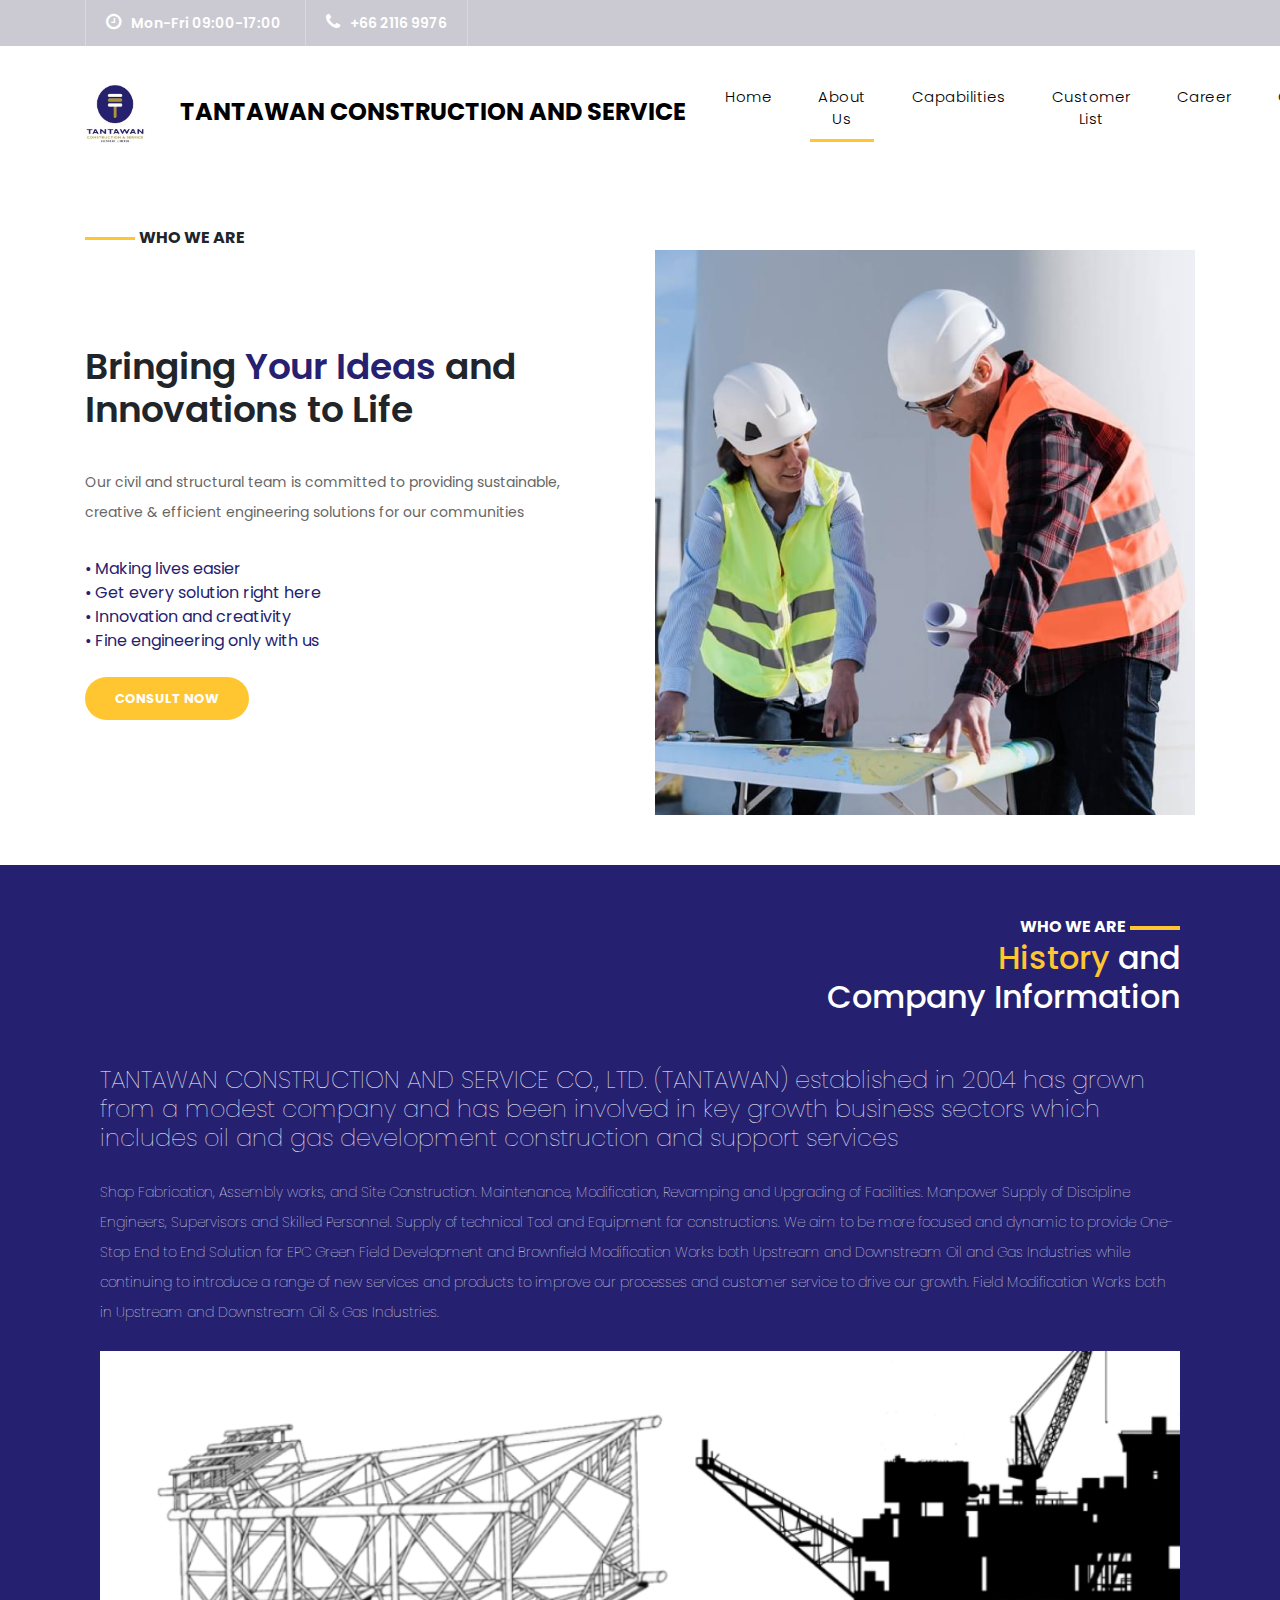
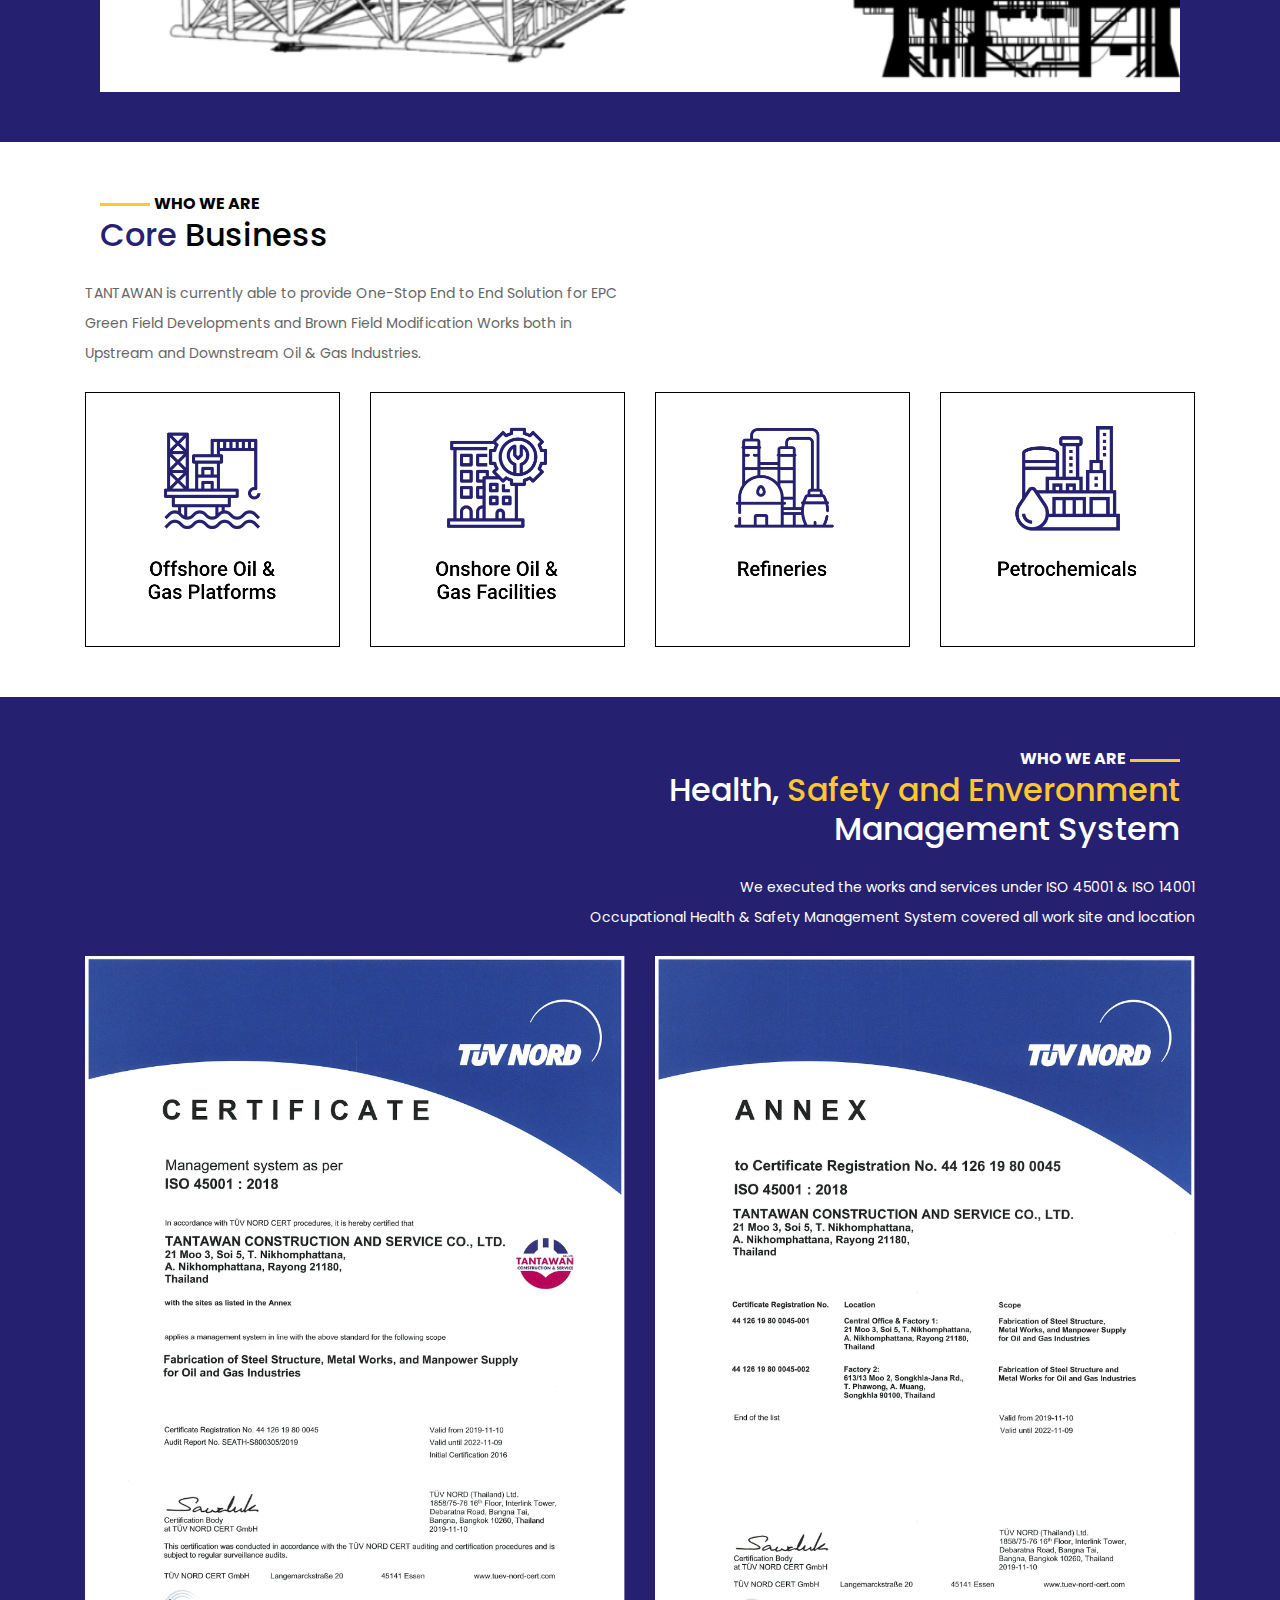
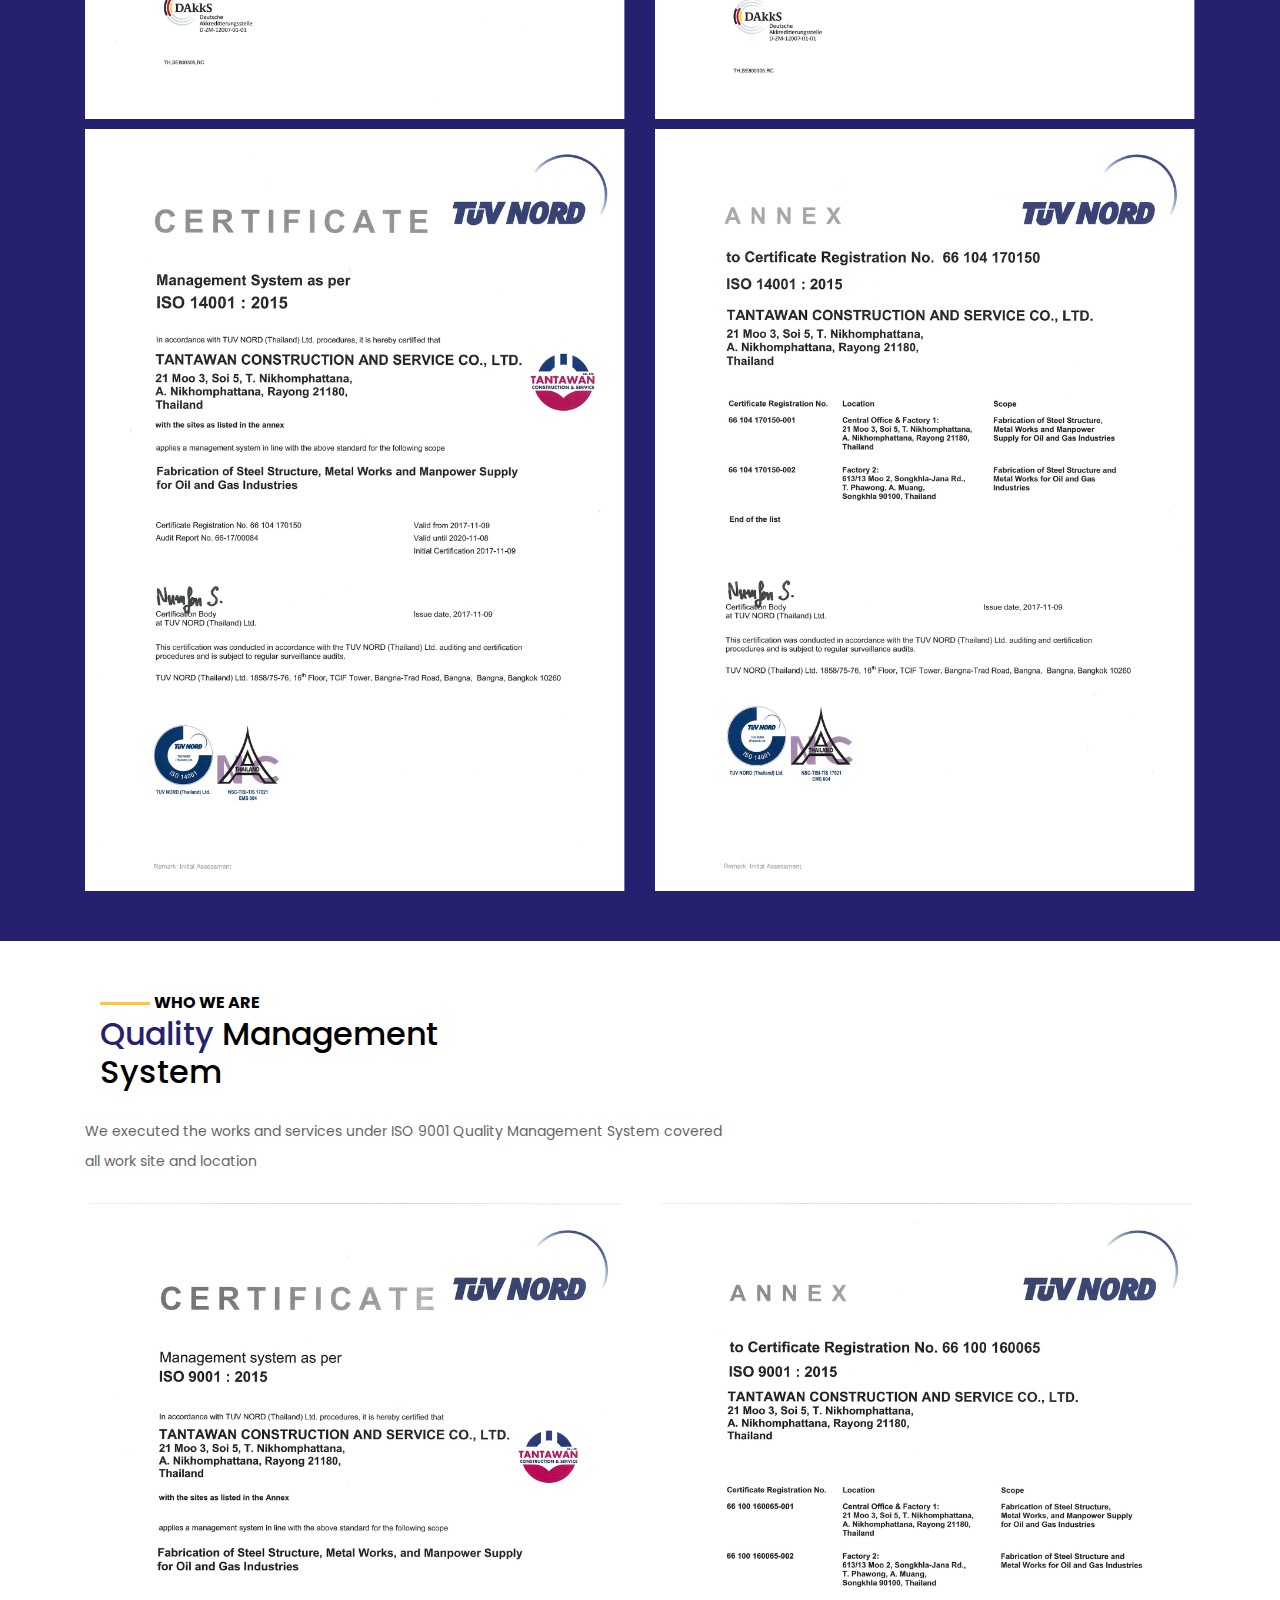
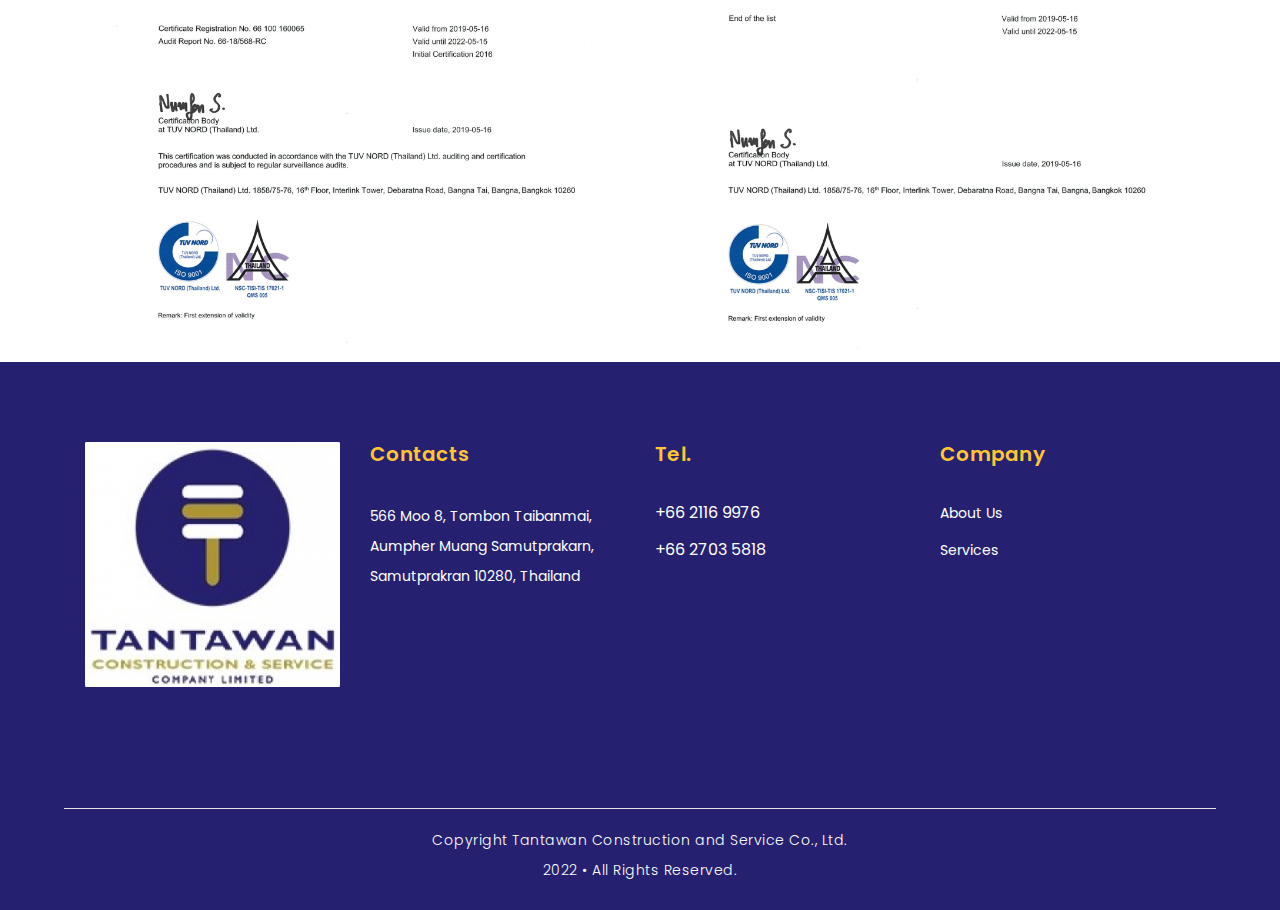
==== commit fc8fdfb4: "edit logo style" ====
--- a/about.html
+++ b/about.html
@@ -91,6 +91,9 @@
             </li>
             <li class="nav-item">
               <a class="nav-link" style="color: black;" href="Career.html">Career</a>
+            </li>
+            <li class="nav-item">
+              <a class="nav-link" style="color: black;"  href="contact.html">Contact</a>
             </li>
           </ul>
         </div>
@@ -301,7 +304,7 @@
     <div class="container">
       <div class="row">
         <div class="col-md-3 footer-item">
-          <img class="Logosmall LogoBig" src="assets/Pic/Logo.png" style="width: 100%; height:100%" >
+          <img class="Logosmall LogoBig" src="assets/Pic/Logo.png" >
 
         </div>
         <div class="col-md-3 footer-item">
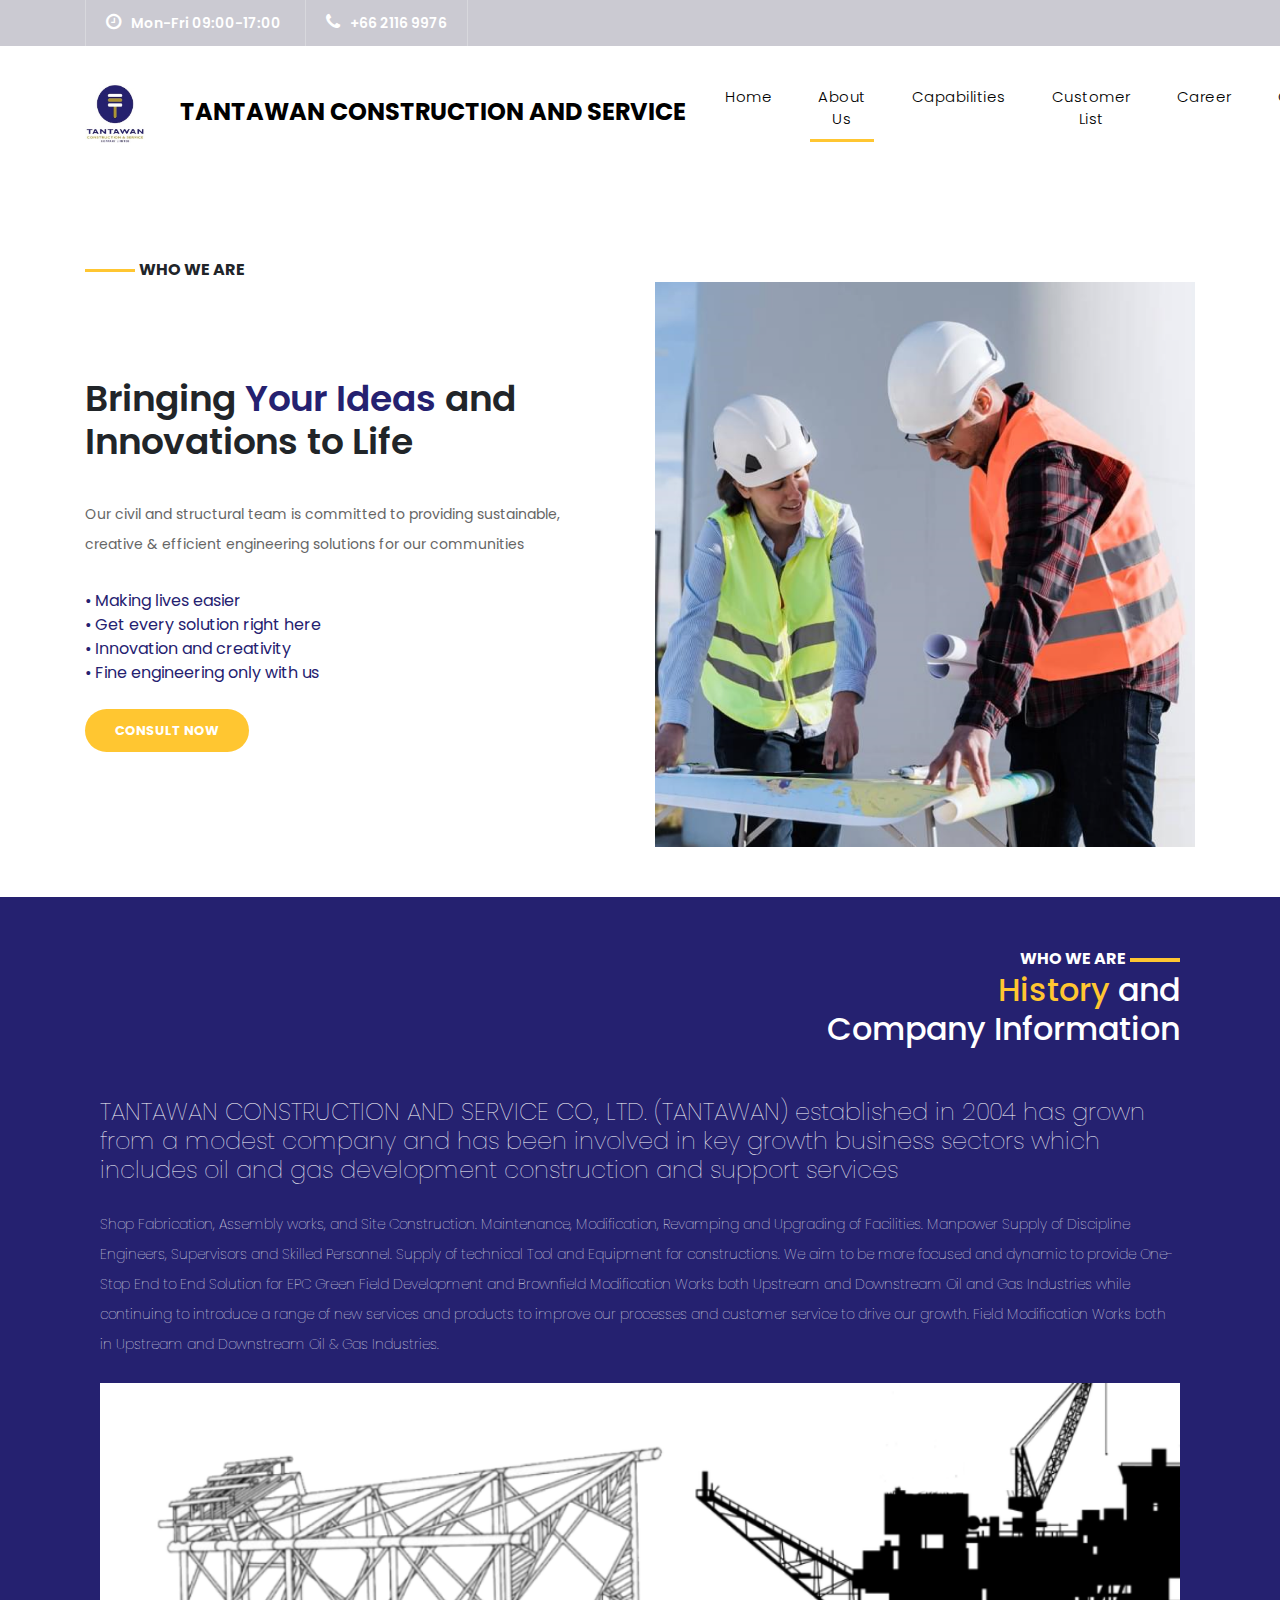
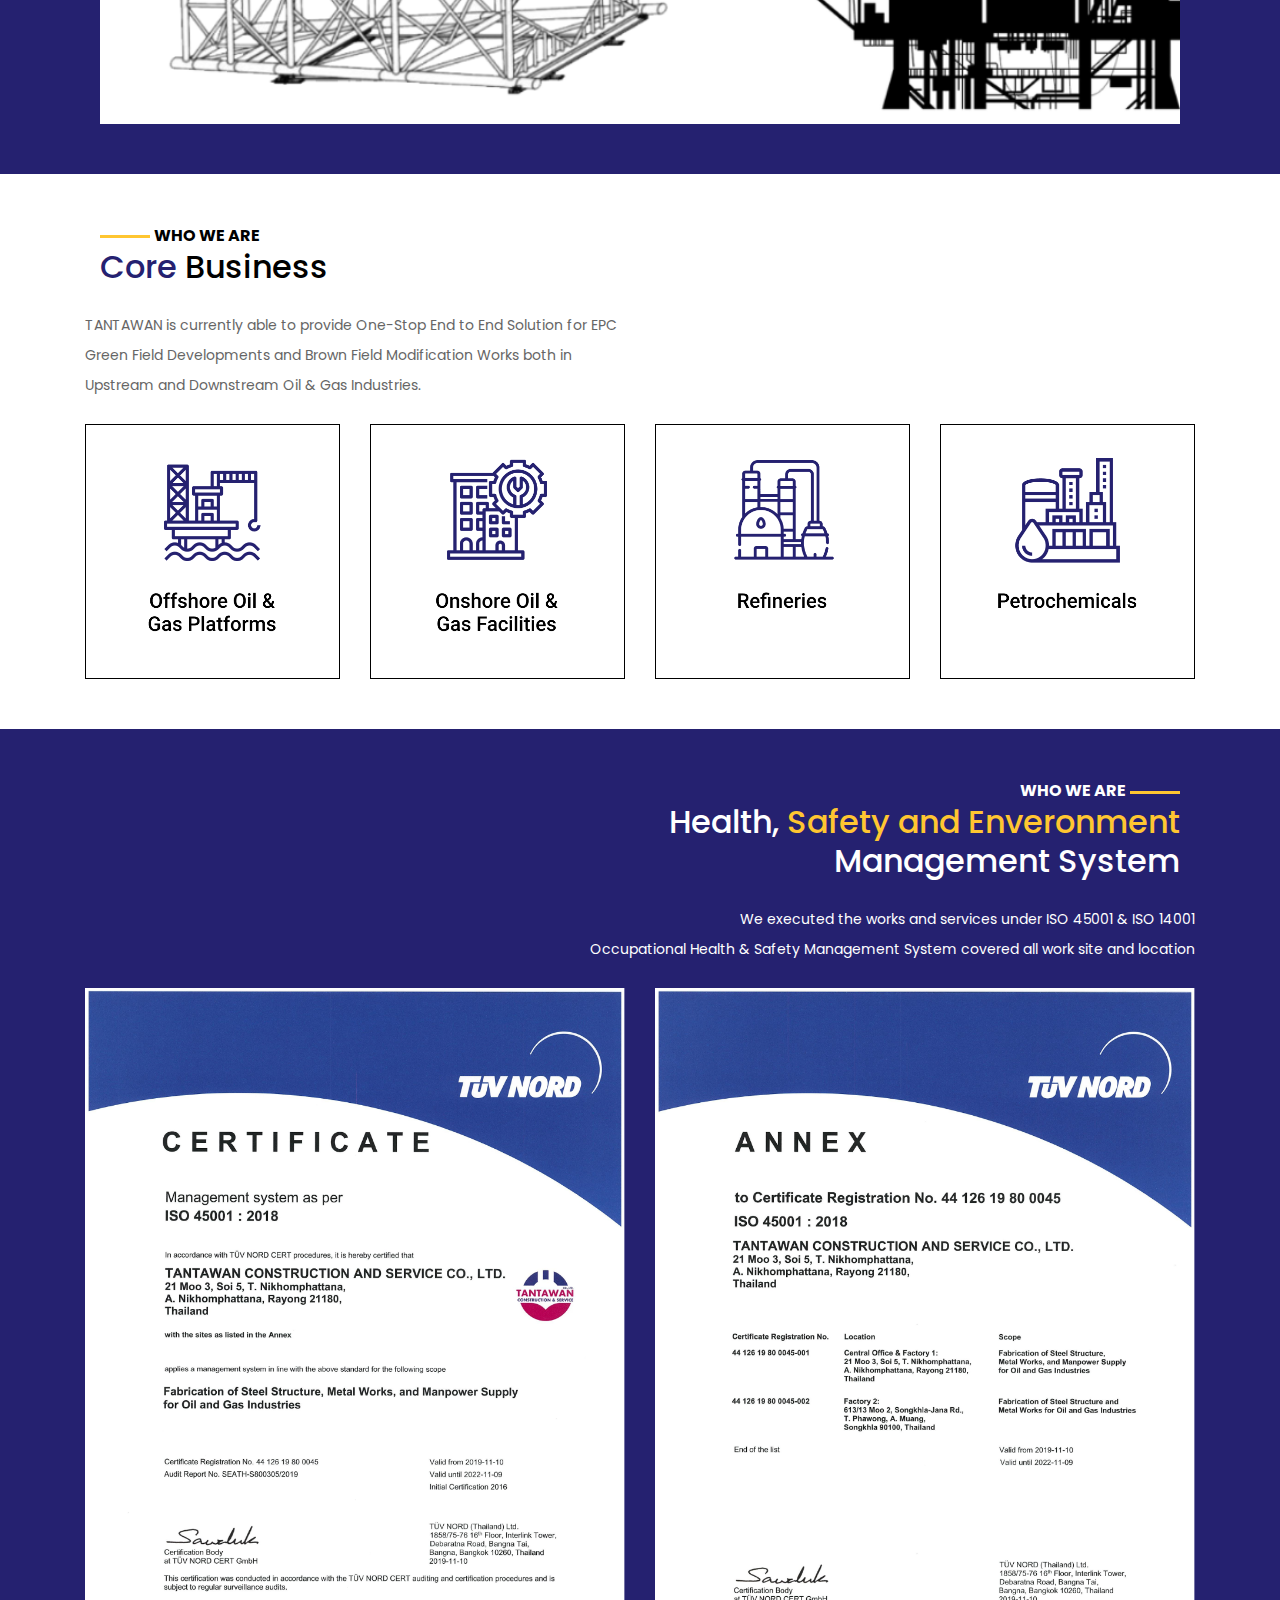
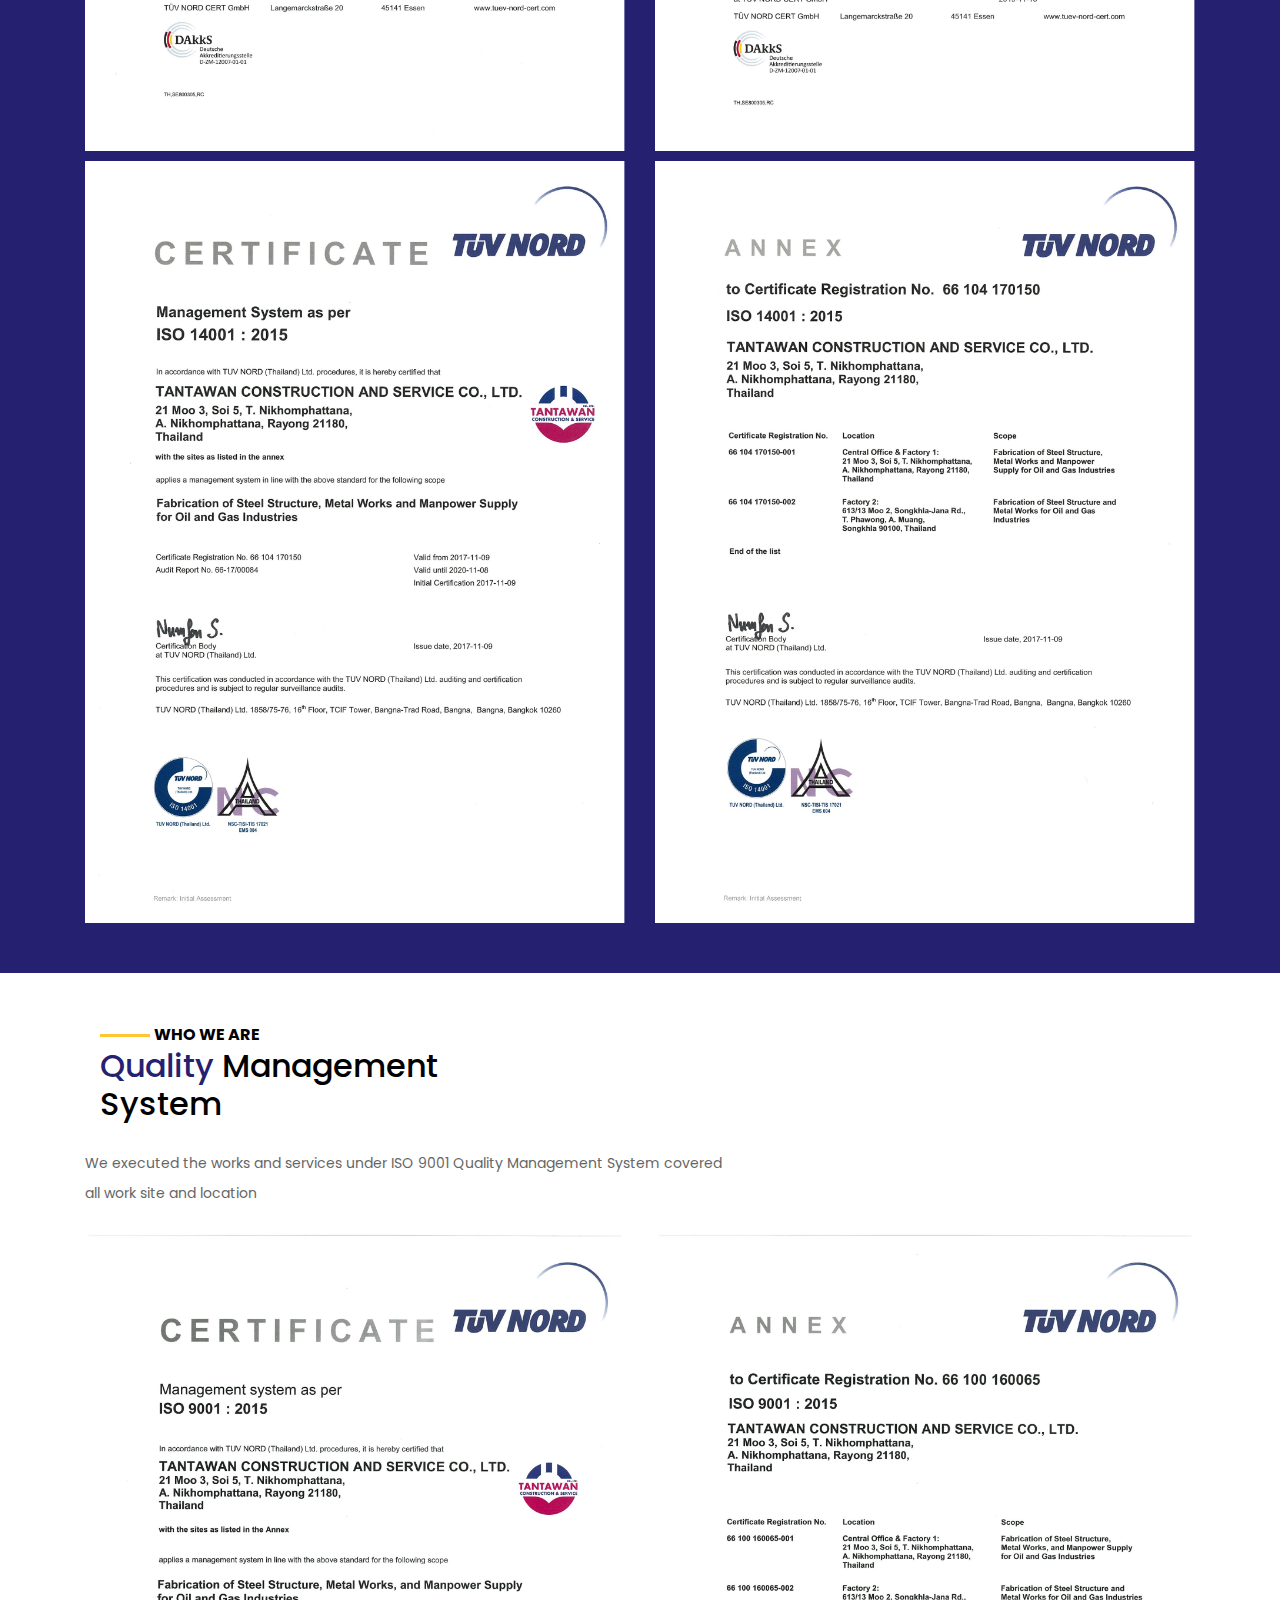
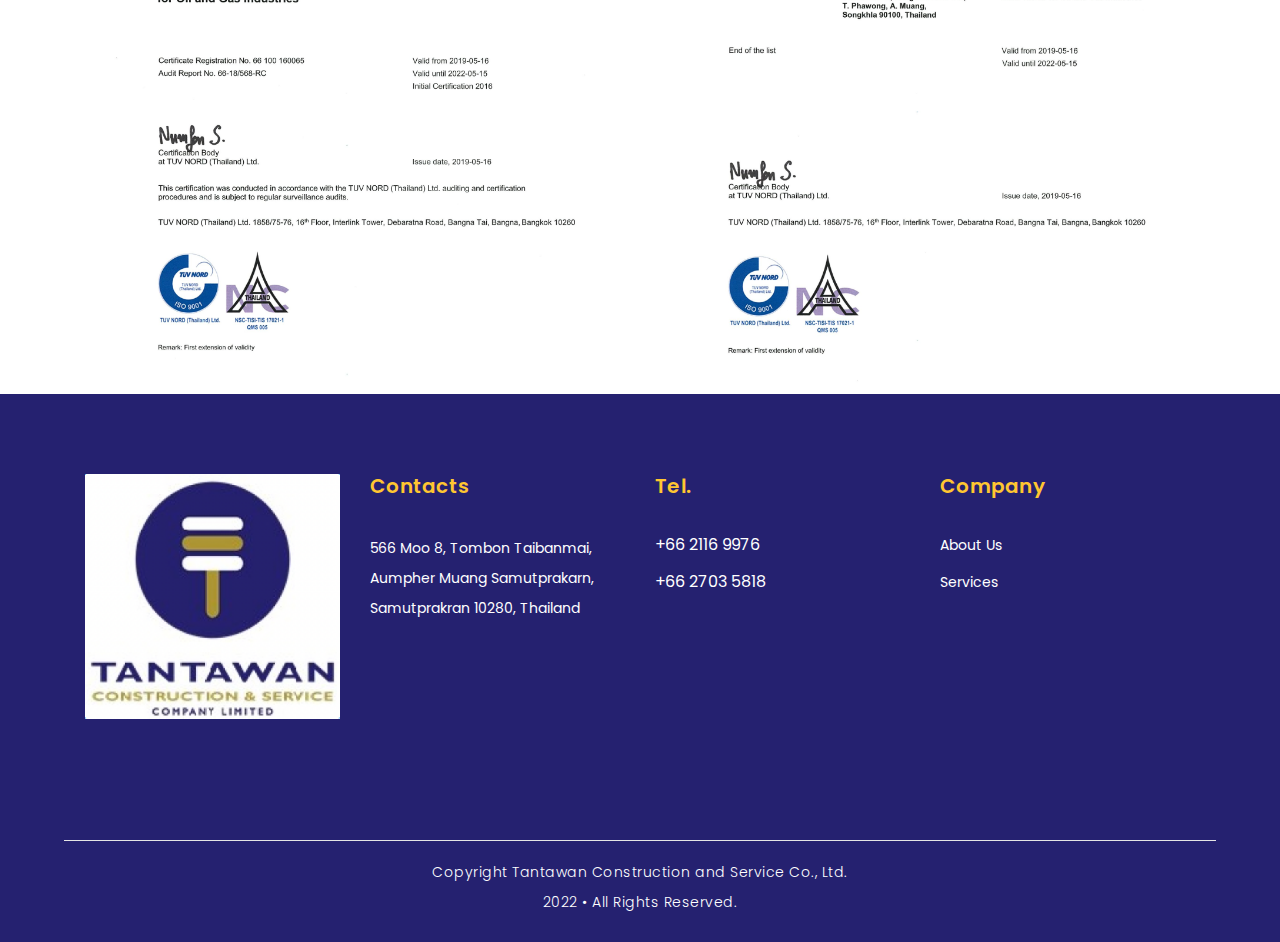
==== commit c1472c3c: "edit about page" ====
--- a/about.html
+++ b/about.html
@@ -51,12 +51,6 @@
           </ul>
         </div>
         <div class="col-md-4">
-          <!-- <ul class="right-icons">
-              <li><a href="#"><i class="fa fa-facebook"></i></a></li>
-              <li><a href="#"><i class="fa fa-twitter"></i></a></li>
-              <li><a href="#"><i class="fa fa-linkedin"></i></a></li>
-              <li><a href="#"><i class="fa fa-behance"></i></a></li>
-            </ul> -->
         </div>
       </div>
     </div>
@@ -99,7 +93,7 @@
         </div>
       </div>
     </nav>
-  </header>
+  
 
     <!-- Page Content -->
 <button onclick="topFunction()" id="myBtn" title="Go to top">Scroll Up</button>
--- a/assets/css/templatemo-finance-business.css
+++ b/assets/css/templatemo-finance-business.css
@@ -651,7 +651,7 @@
 /* More Info */
 
 .more-info {
-	margin-top: 140px;
+	margin-top: 50px;
 }
 
 .more-info .left-image img {
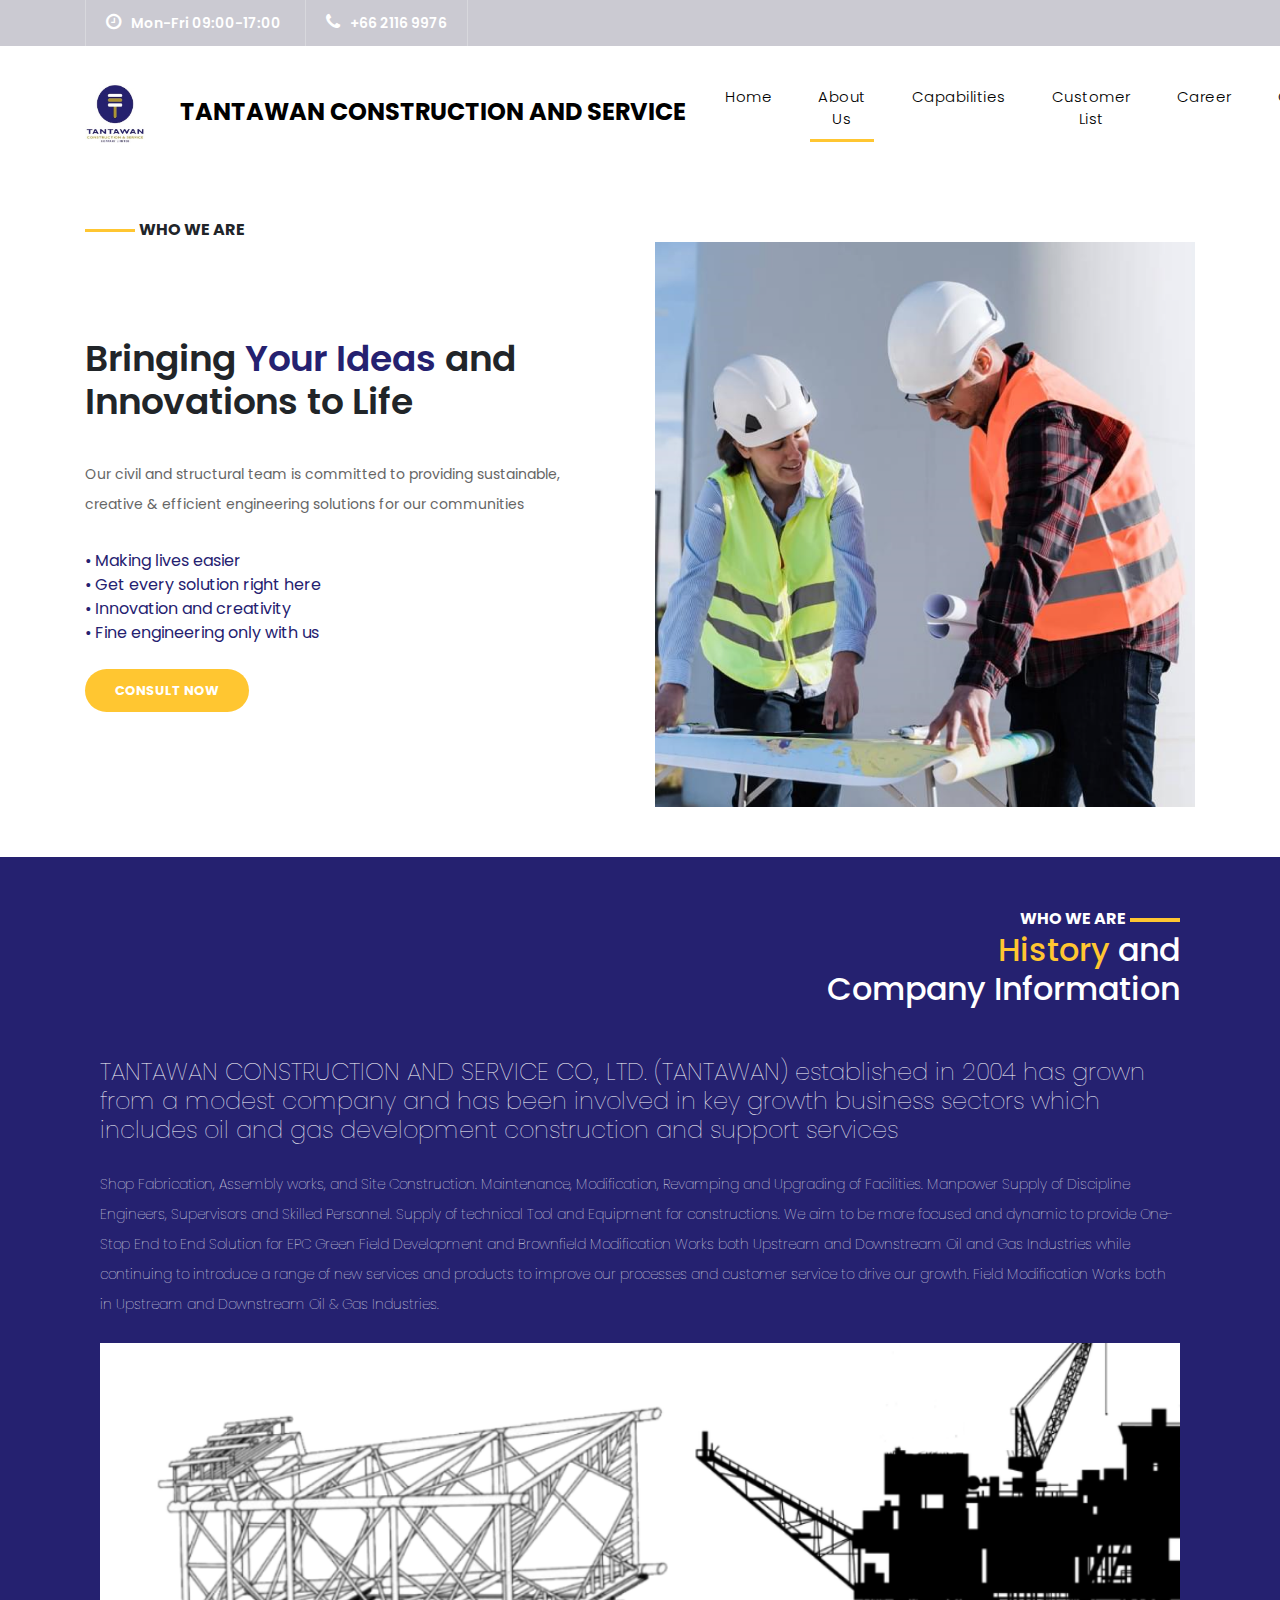
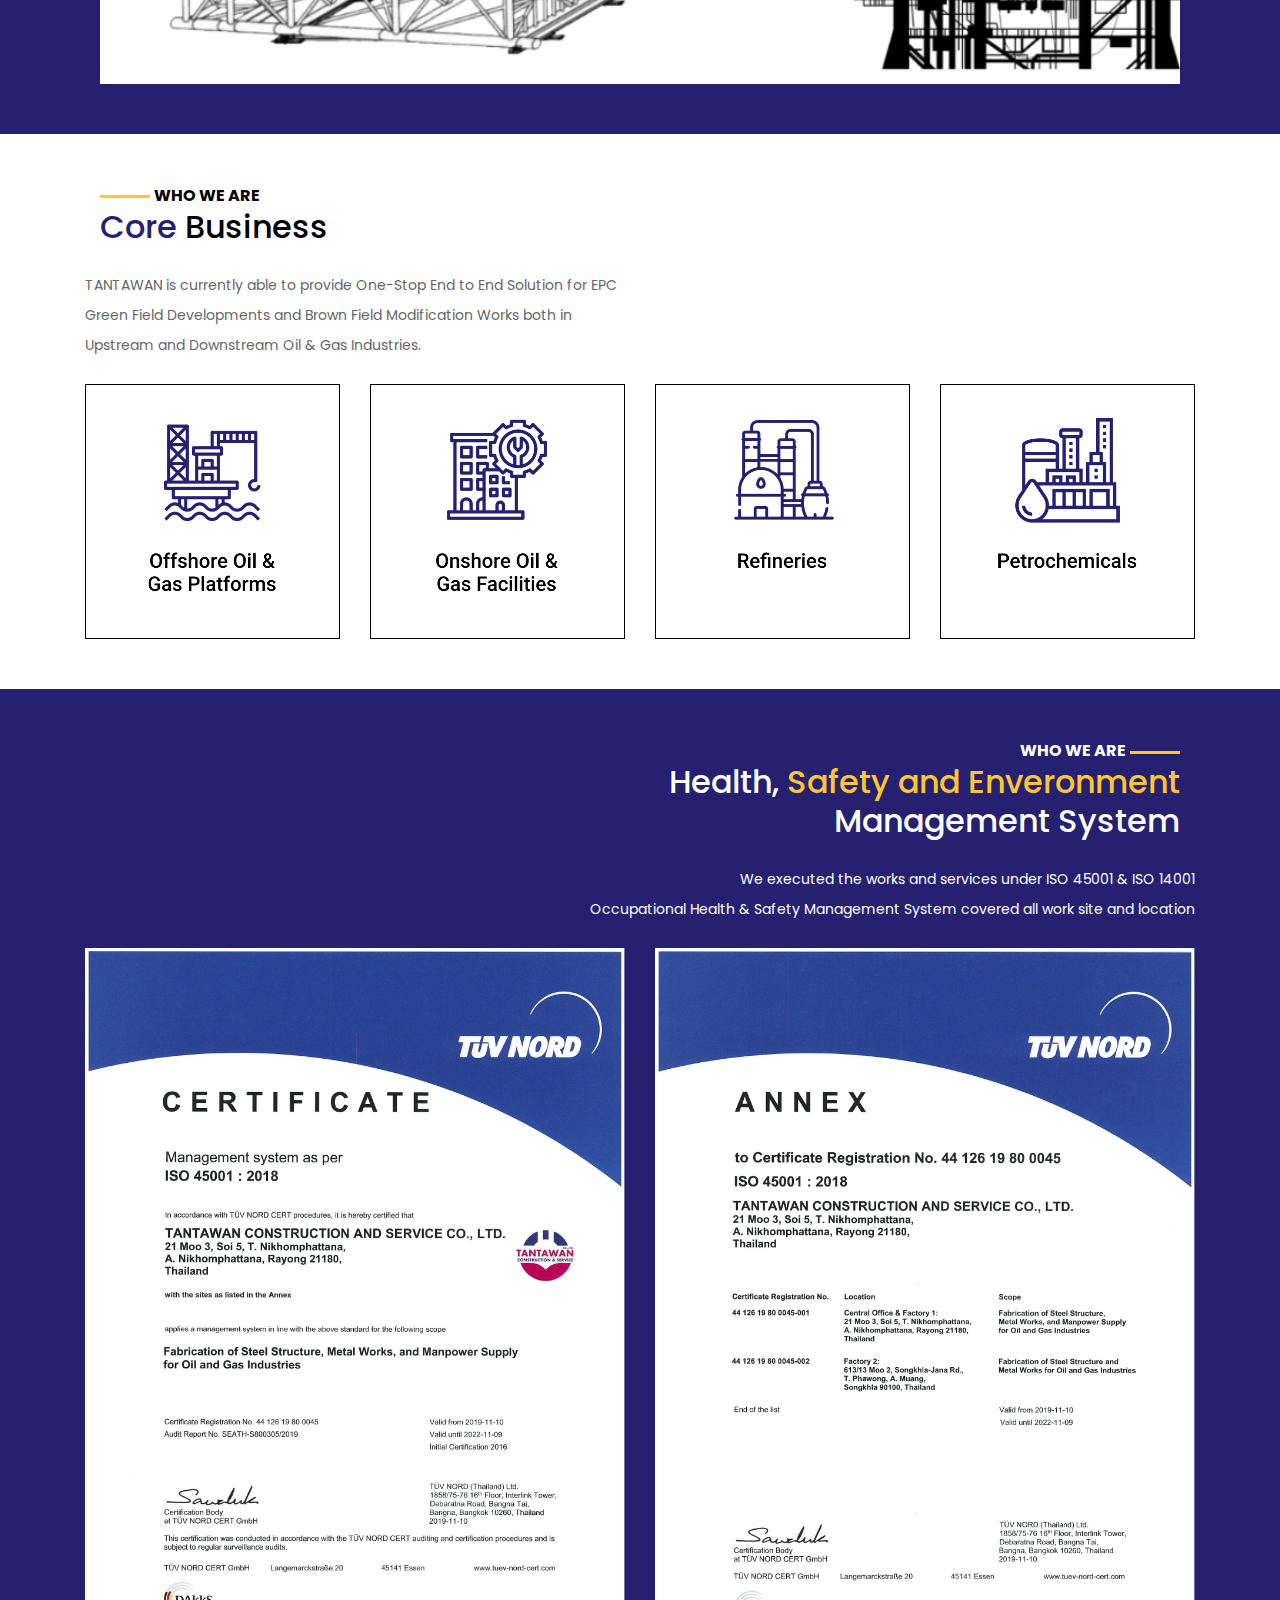
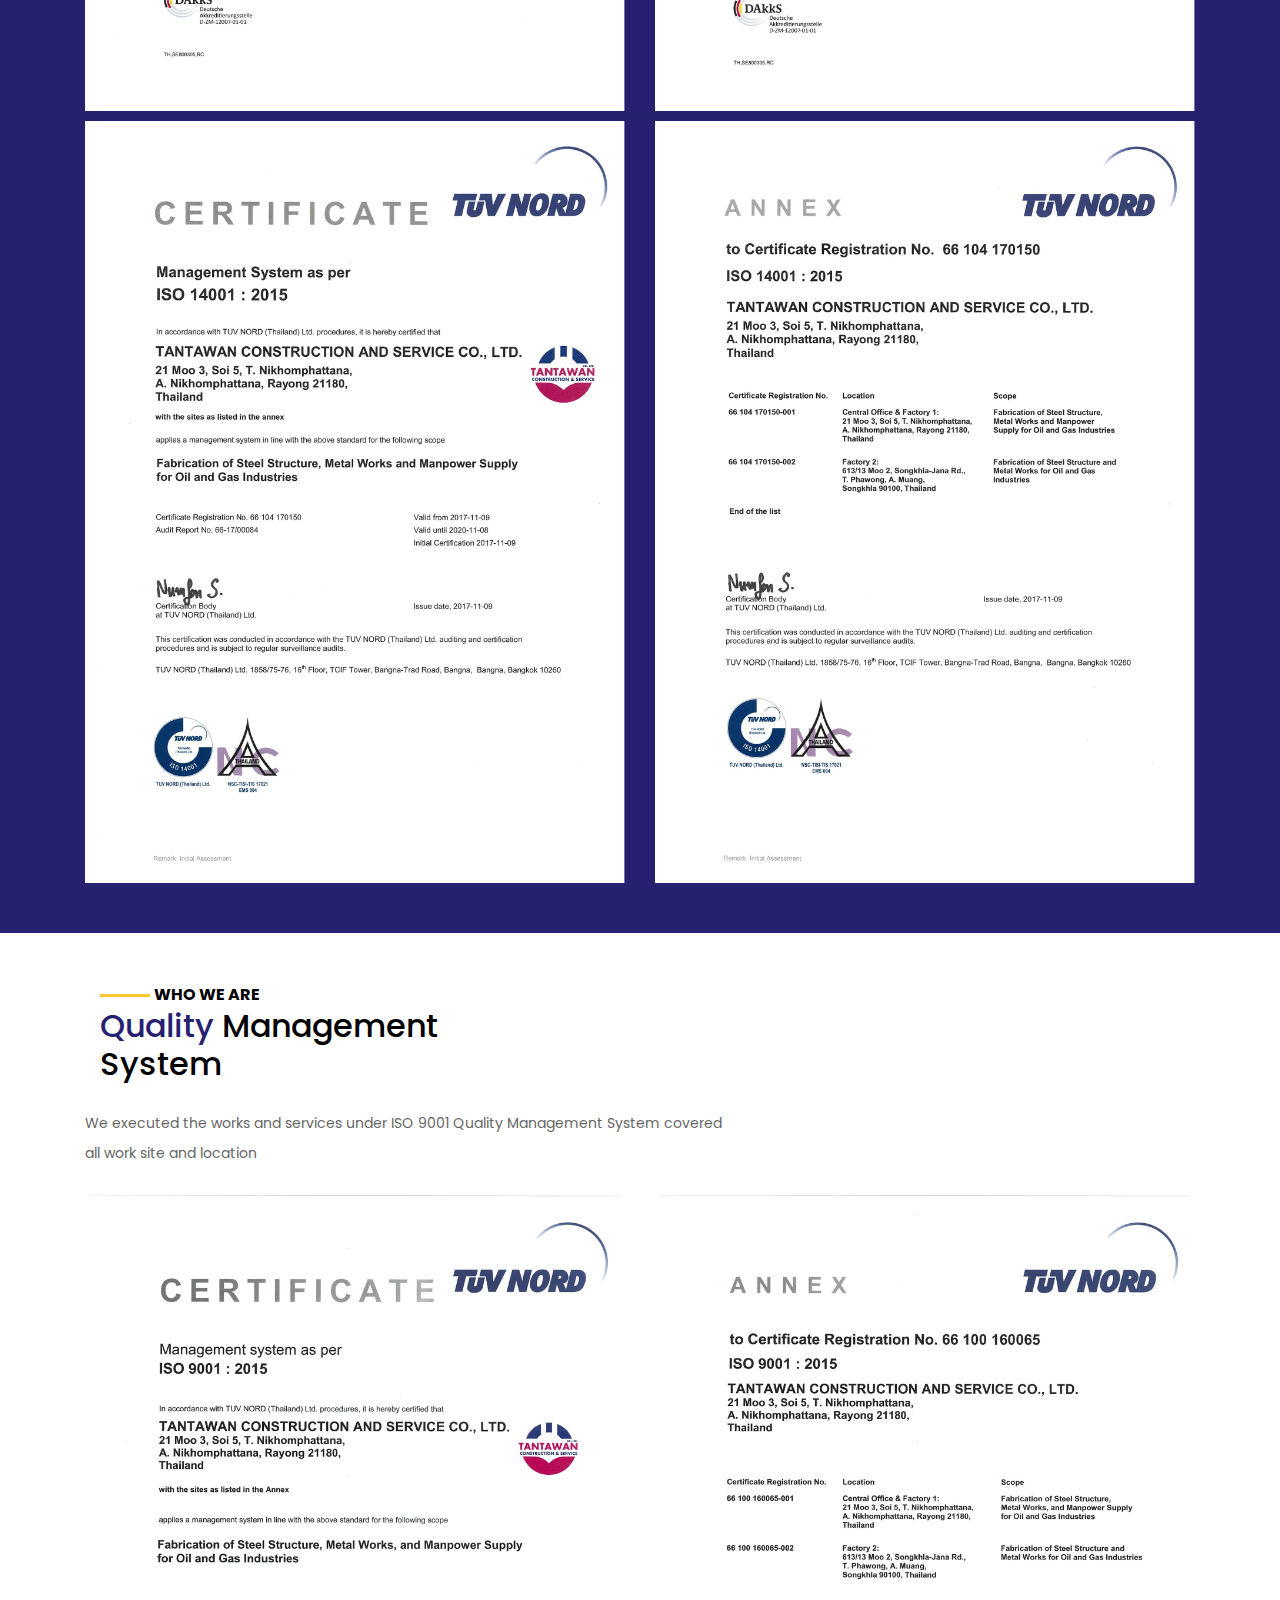
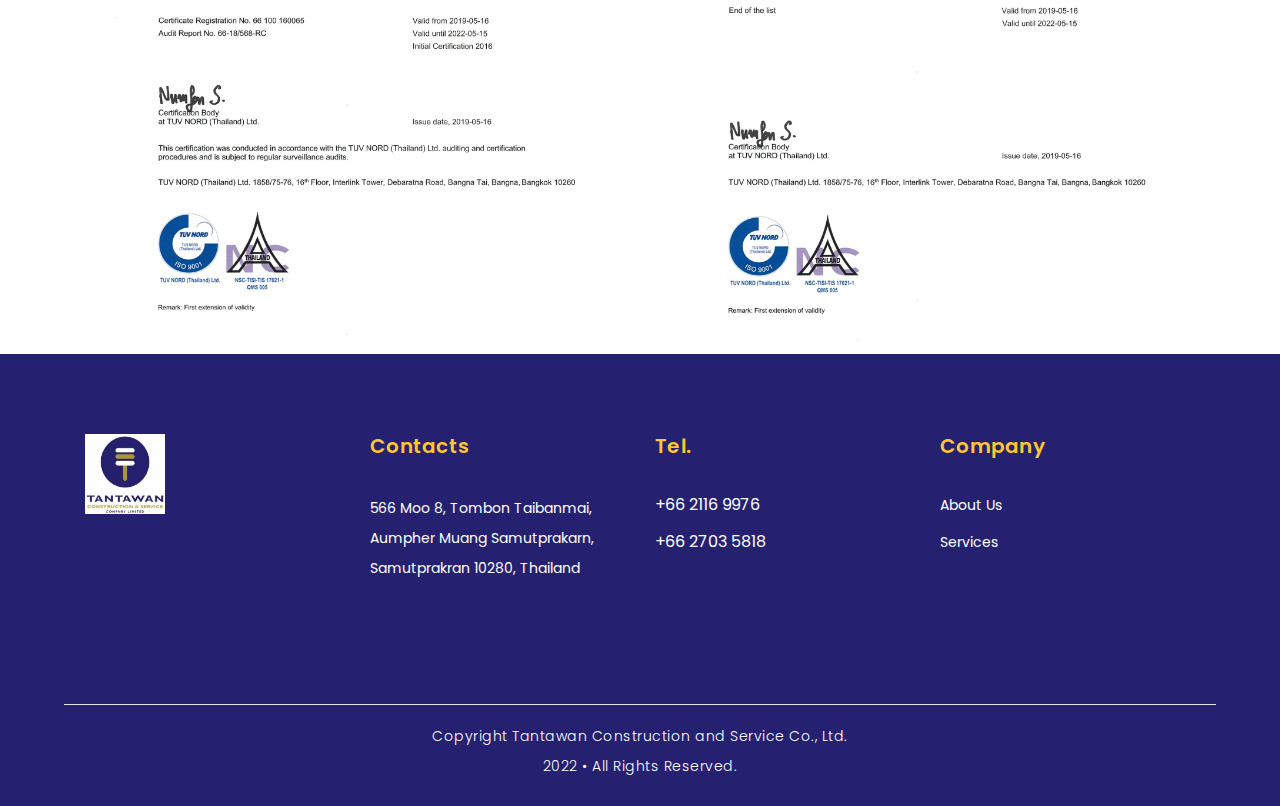
==== commit d94e422d: "Update All" ====
--- a/about.html
+++ b/about.html
@@ -98,13 +98,13 @@
     <!-- Page Content -->
 <button onclick="topFunction()" id="myBtn" title="Go to top">Scroll Up</button>
     <!-- start section1 -->
-    <div class="more-info about-info">
-      <div class="container">
+    <div class="more-info about-info ">
+      <div class="container ">
         <div class="row">
           <div class="col-md-12">
             <div class="more-info-content">
-              <div class="row">
-                <div class="col-md-12" style="text-align: left;padding-top: 40px;">
+              <div class="row addMargintop">
+                <div class="col-md-12" style="text-align: left;">
                   <img src="assets/Pic/dash.png" style="width: 50px;"> <span style="font-weight: bold;">WHO WE ARE</span>
                 </div>
                 <div class="col-md-6 align-self-center">
--- a/assets/css/templatemo-finance-business.css
+++ b/assets/css/templatemo-finance-business.css
@@ -1355,18 +1355,18 @@
 	font-size: small;
 	}
 }
-@media screen and (max-width:800px),(max-height:800px){
+@media screen and  (max-width:830px){
 	.addMargintop {
 	margin-top: 40px;
 	}
 }
-@media screen and (min-width:800px),(min-height:800px){
+@media screen and (min-width:830px),(min-height:1200px){
 	.LogoBig {
 	
 	width: 100%;
 	}
 }
-@media screen and (max-width:800px),(max-height:800px){
+@media screen and  (max-width:830px),(max-height:1200px){
 	.Logosmall {
 	height: 80px;
 	width: 80px;
@@ -1377,6 +1377,12 @@
 		padding-left: 60px;
 	}
 }
+@media screen and (max-width:830px),(max-height:1200px){
+	.Navminscreen {
+		padding-top: 35px;
+	}
+}
+
 /* Style the tab */
 .tab {
 	overflow: hidden;
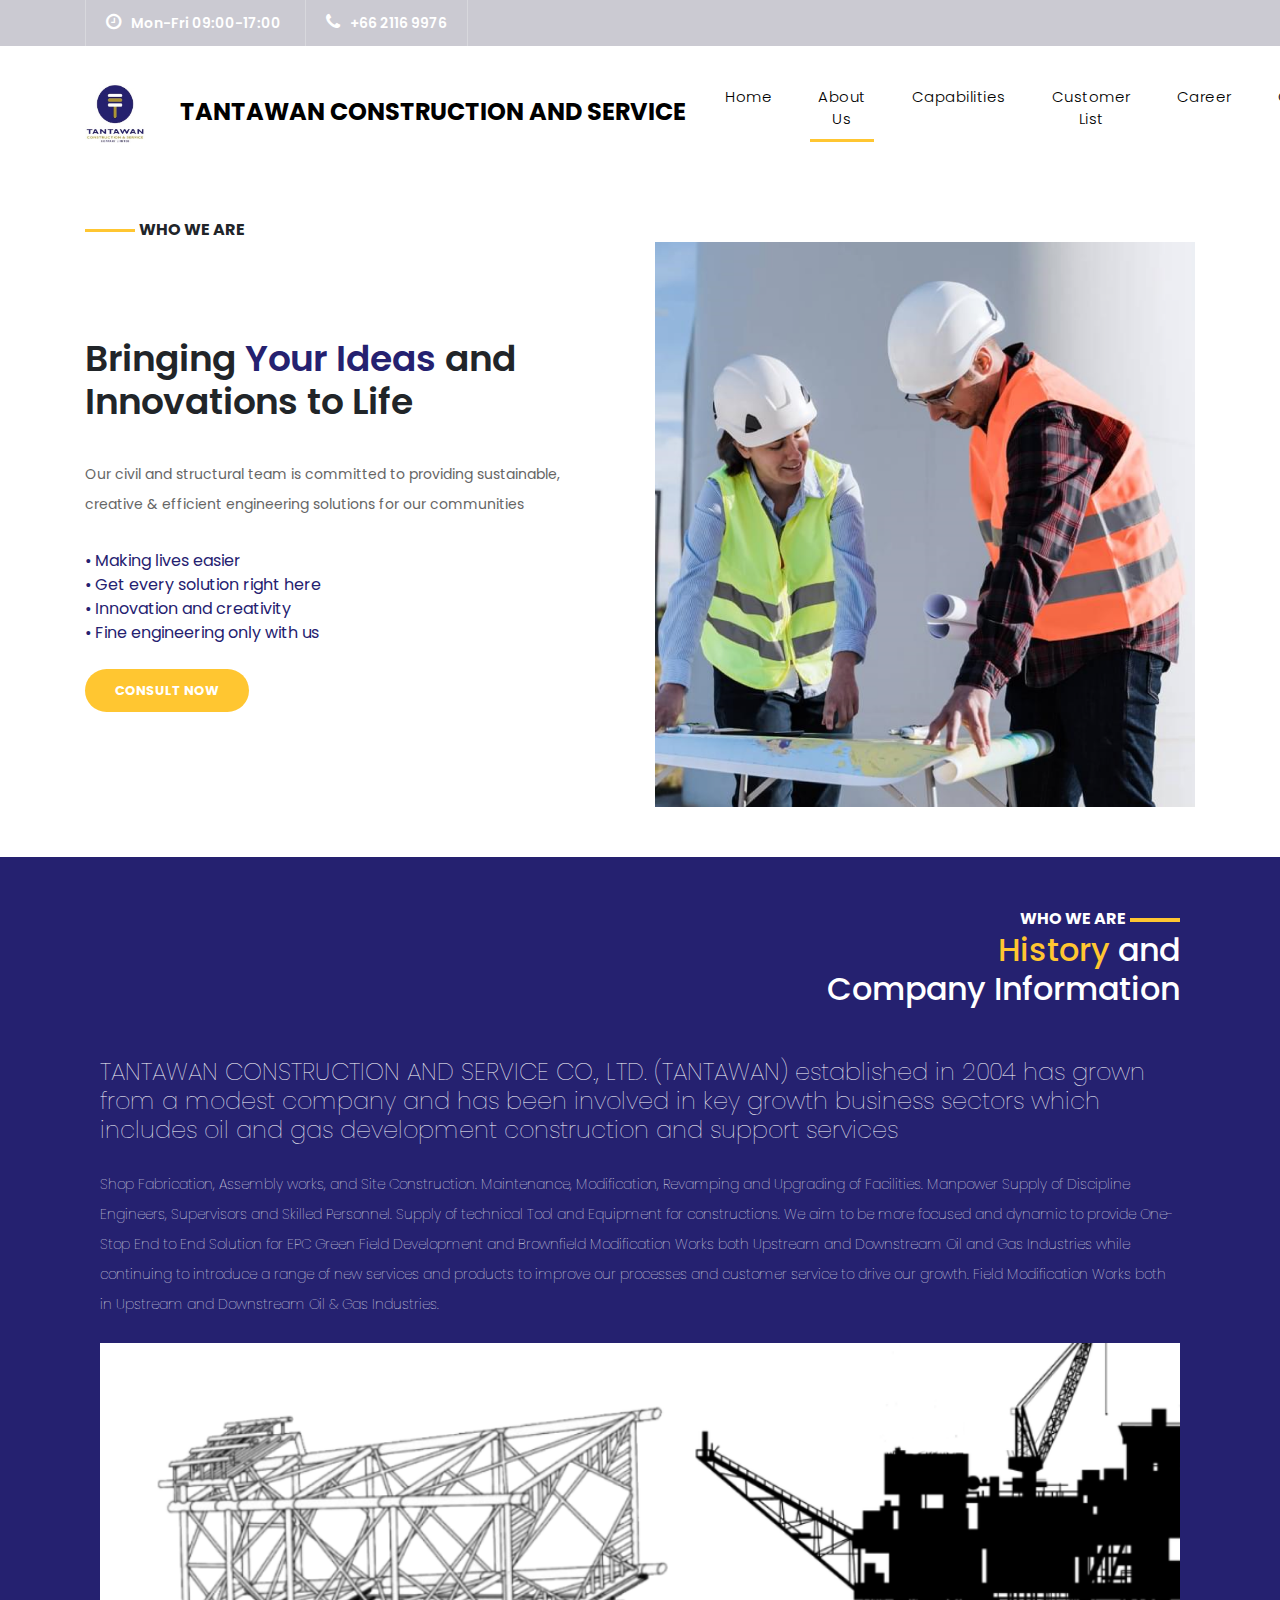
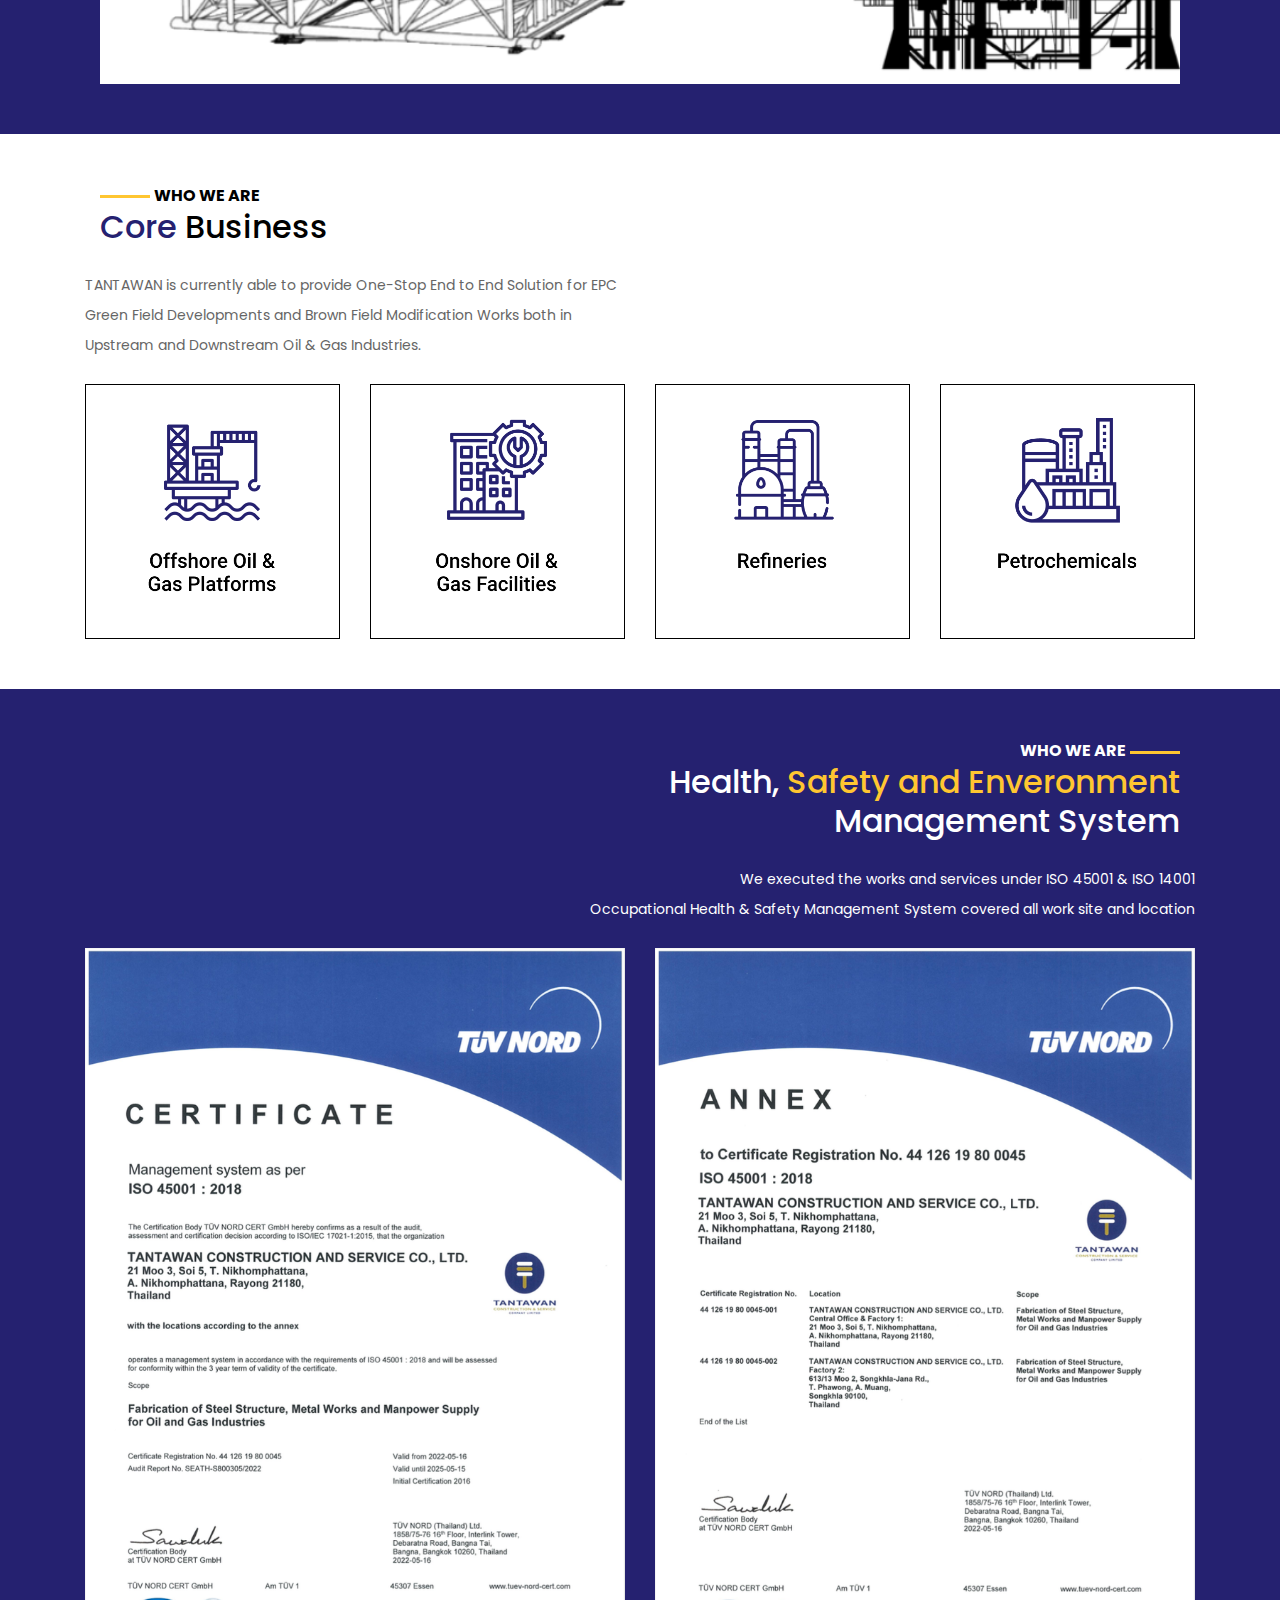
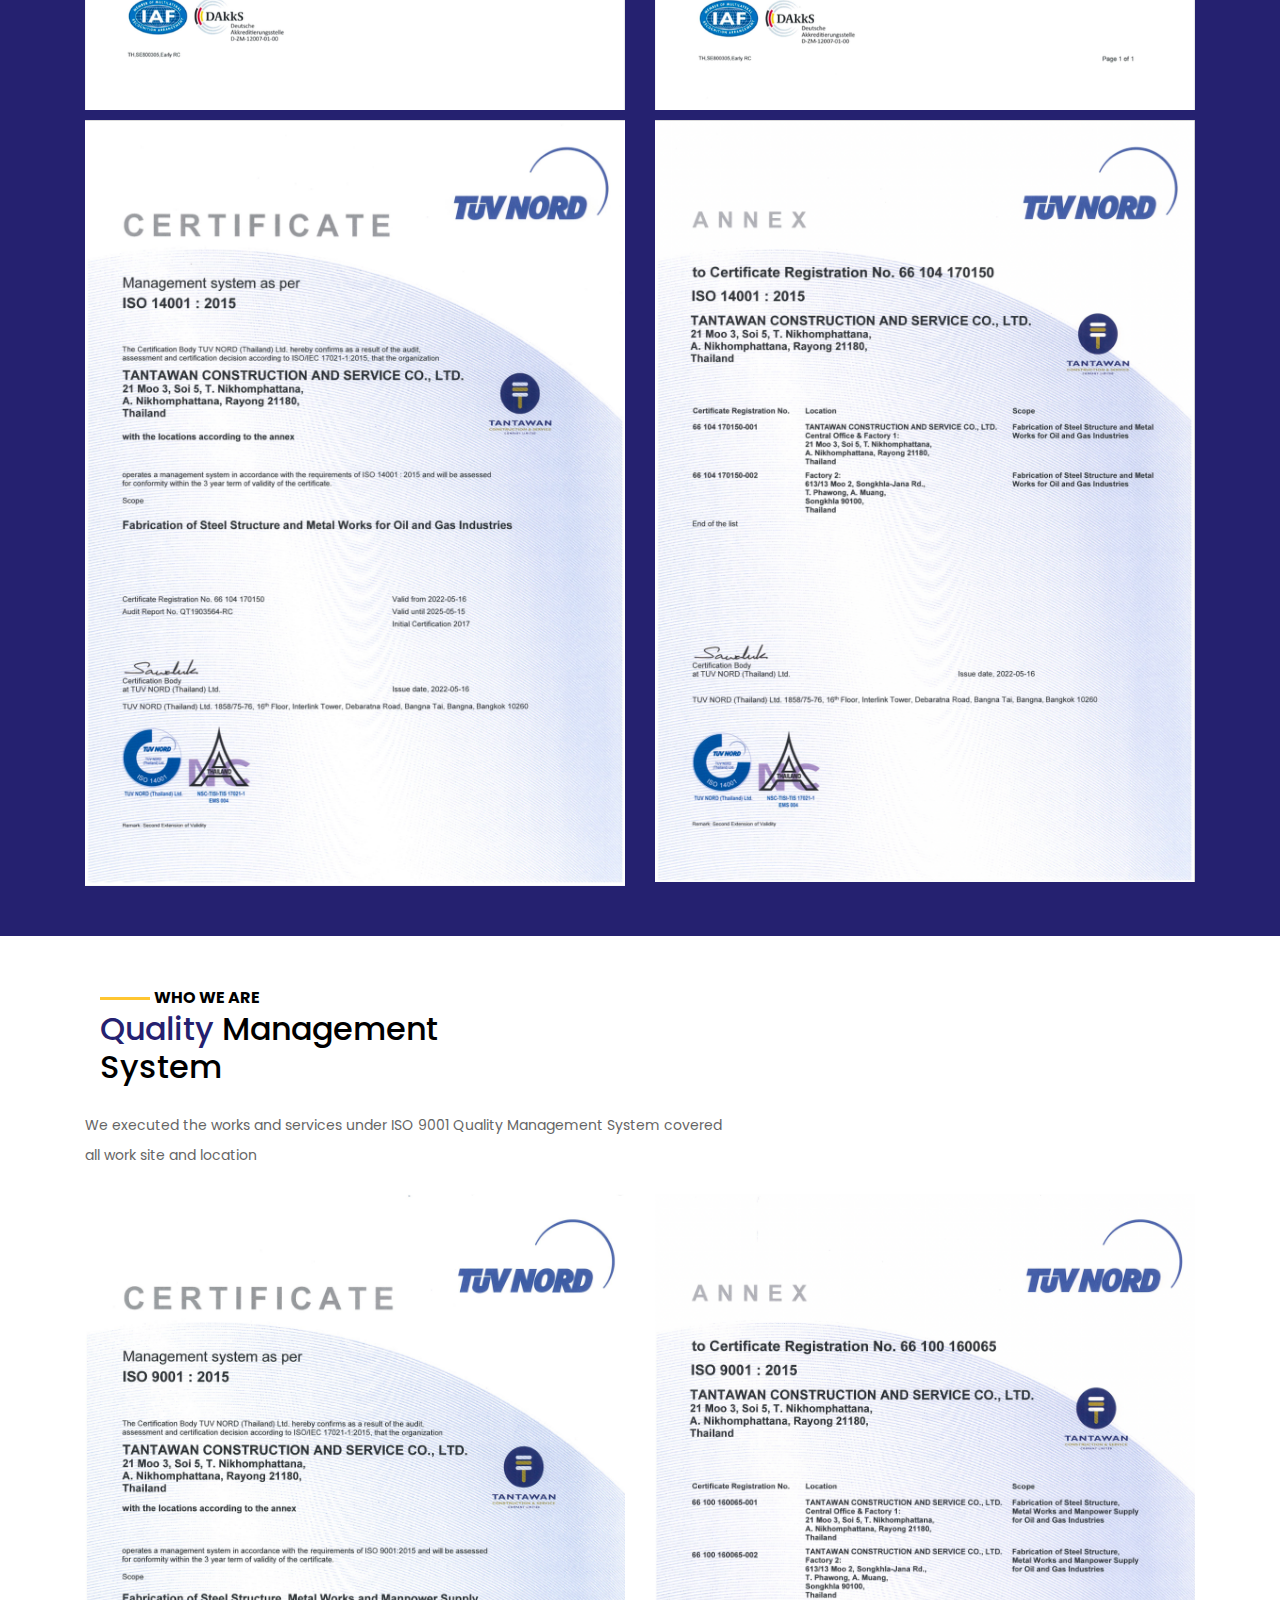
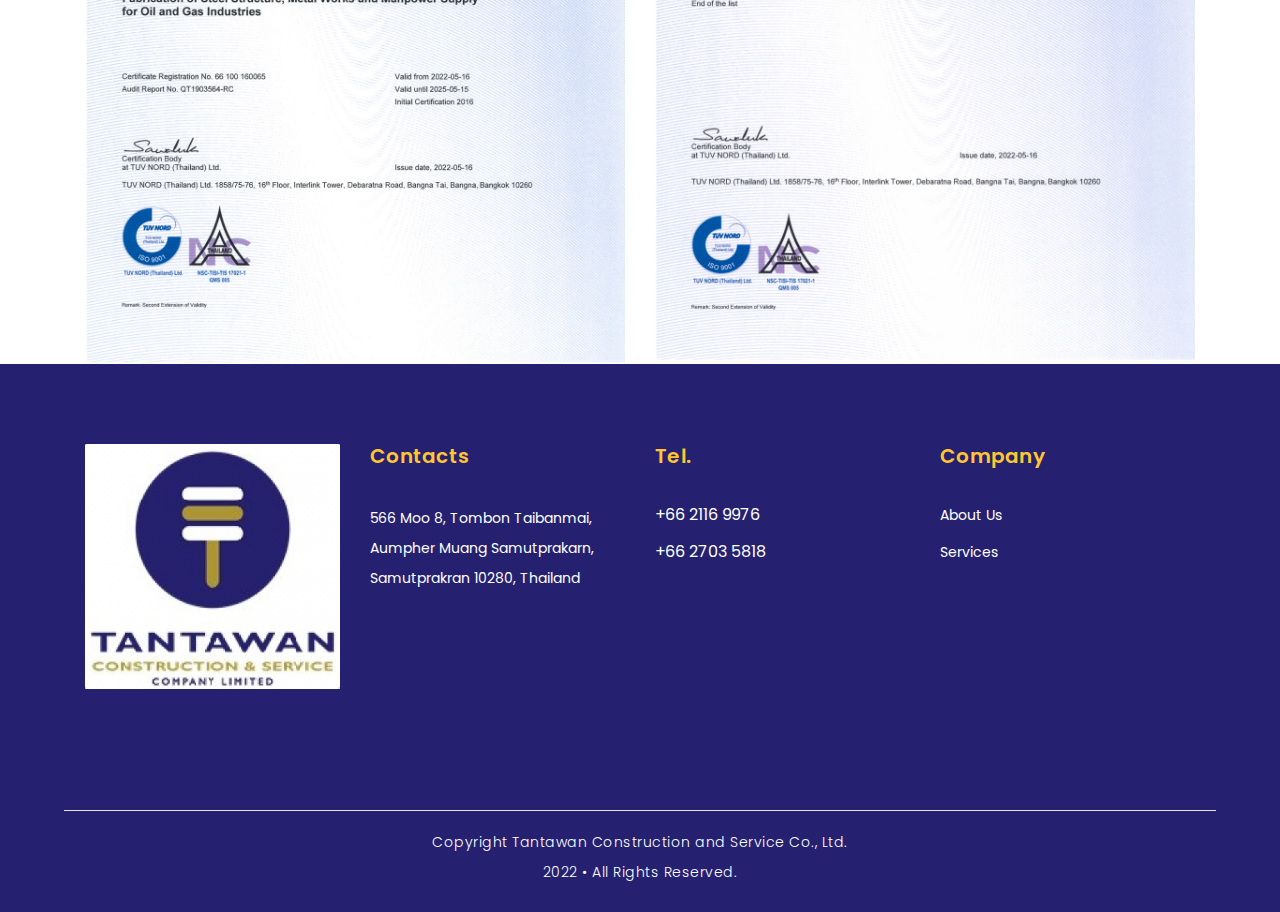
==== commit 342e613d: "Update 03082022" ====
--- a/about.html
+++ b/about.html
@@ -238,19 +238,19 @@
         </br>
           <div class="row">
             <div class="col-md-6">
-              <img src="assets/Pic/CerSafety1.png" style="width: 100%;">
+              <img src="assets/Pic/Cert/Cert_01.png" style="width: 100%;">
             </div>
             <div class="col-md-6">
-              <img src="assets/Pic/CerSafety2.png" style="width: 100%;">
+              <img src="assets/Pic/Cert/Cert_02.png" style="width: 100%;">
             </div>
           </div>
 
           <div class="row" style="padding-top: 10px;">
             <div class="col-md-6">
-              <img src="assets/Pic/CerSafety3.png" style="width: 100%;">
+              <img src="assets/Pic/Cert/Cert_03.png" style="width: 100%;">
             </div>
             <div class="col-md-6">
-              <img src="assets/Pic/CerSafety4.png" style="width: 100%;">
+              <img src="assets/Pic/Cert/Cert_04.png" style="width: 100%;">
             </div>
           </div>
           
@@ -283,10 +283,10 @@
     </br>
       <div class="row">
         <div class="col-md-6">
-          <img src="assets/Pic/CerQuality1.png" style="width: 100%;">
+          <img src="assets/Pic/Cert/Cert_05.png" style="width: 100%;">
         </div>
         <div class="col-md-6">
-          <img src="assets/Pic/CerQuality2.png" style="width: 100%;">
+          <img src="assets/Pic/Cert/Cert_06.png" style="width: 100%;">
         </div>
       </div>
       </div>
--- a/assets/css/templatemo-finance-business.css
+++ b/assets/css/templatemo-finance-business.css
@@ -1360,24 +1360,24 @@
 	margin-top: 40px;
 	}
 }
-@media screen and (min-width:830px),(min-height:1200px){
+@media screen and (min-width:830px){
 	.LogoBig {
 	
 	width: 100%;
 	}
 }
-@media screen and  (max-width:830px),(max-height:1200px){
+@media screen and  (max-width:830px){
 	.Logosmall {
 	height: 80px;
 	width: 80px;
 	}
 }
-@media screen and (max-width:800px),(max-height:800px){
+@media screen and (max-width:800px){
 	.textalign {
 		padding-left: 60px;
 	}
 }
-@media screen and (max-width:830px),(max-height:1200px){
+@media screen and (max-width:830px){
 	.Navminscreen {
 		padding-top: 35px;
 	}
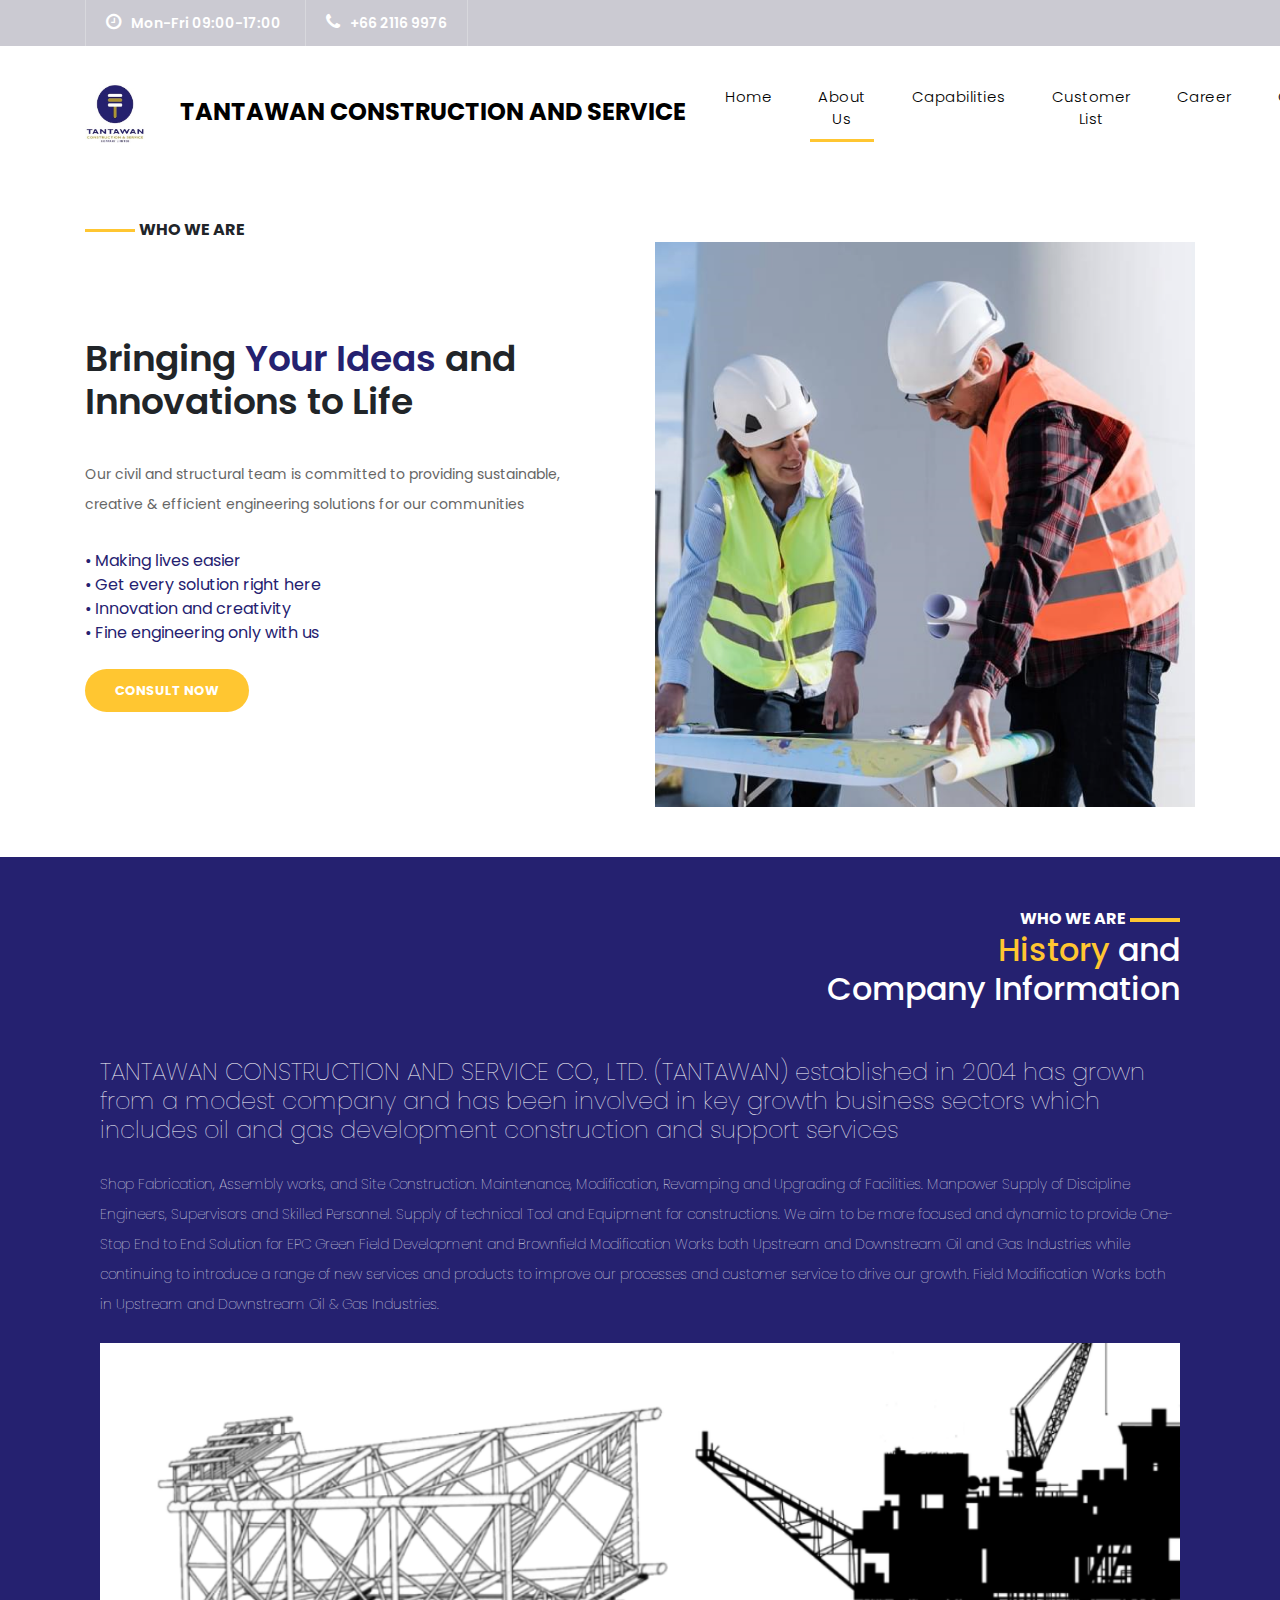
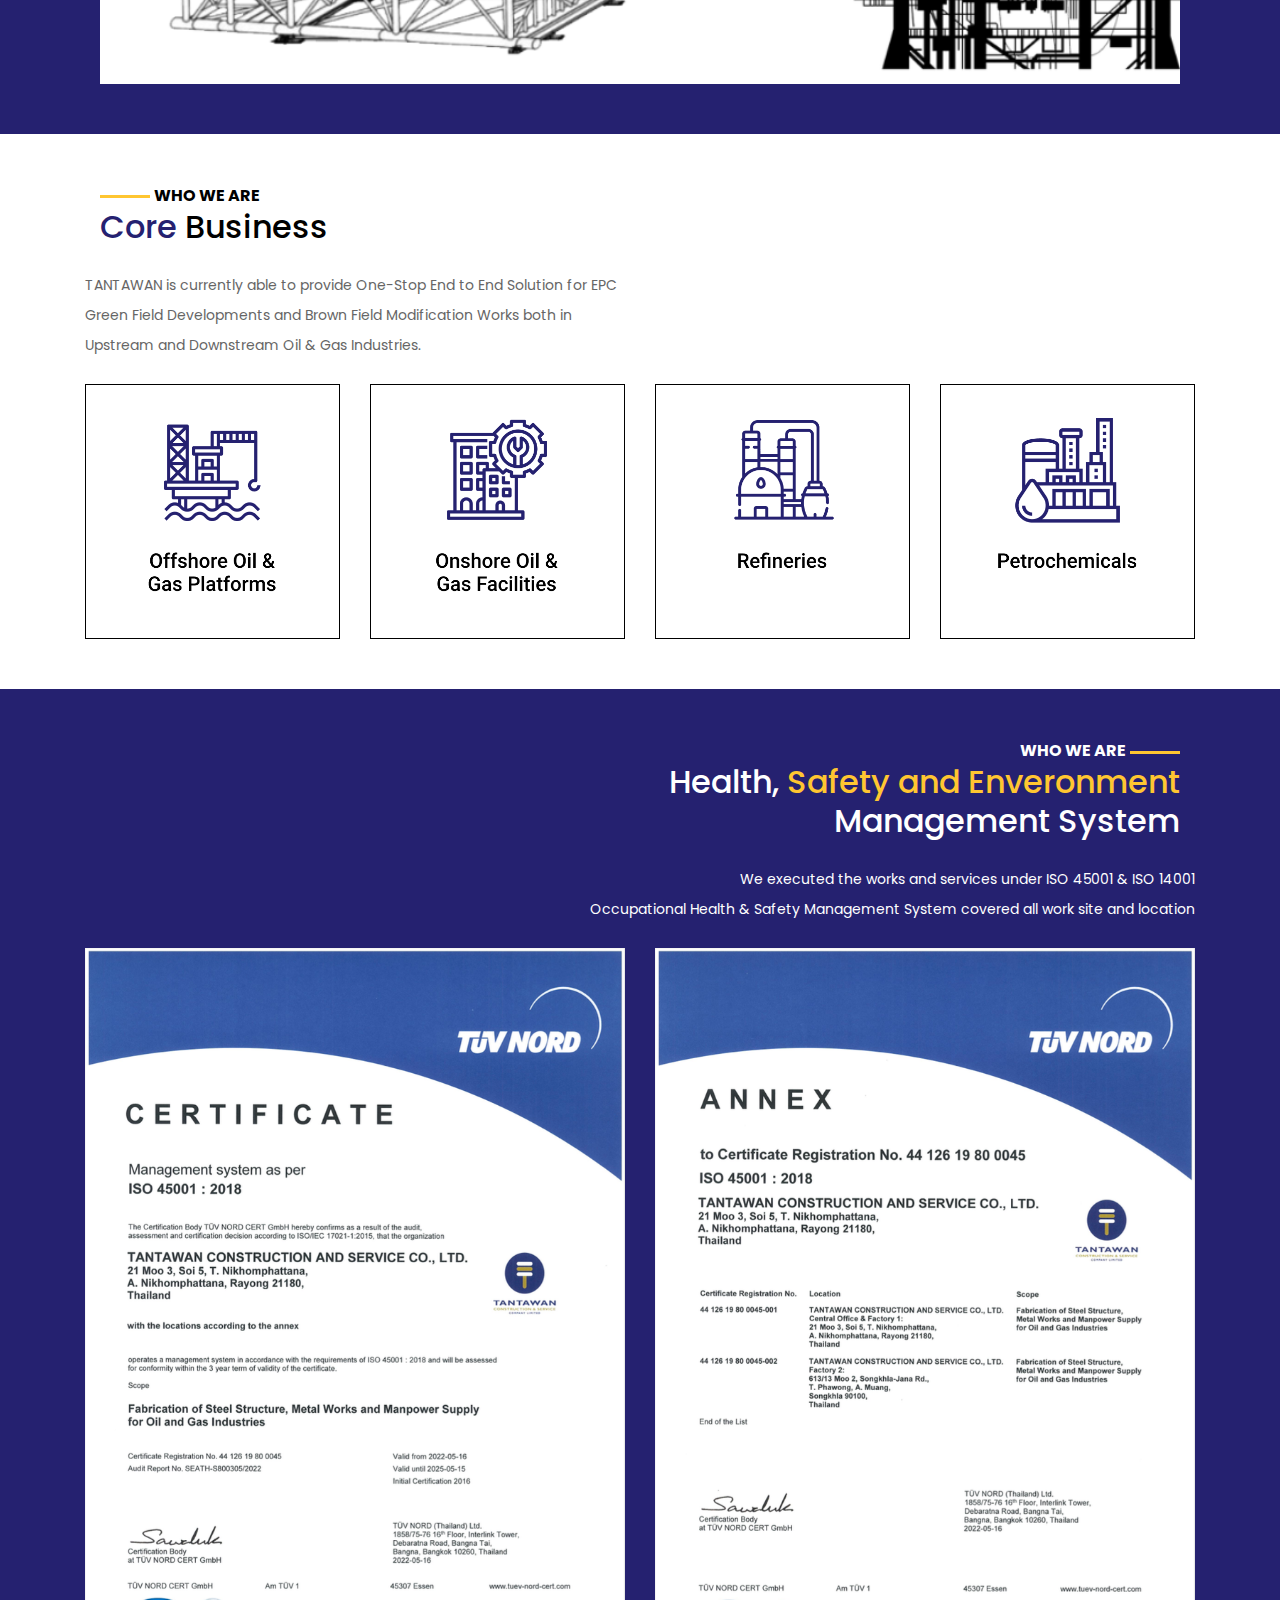
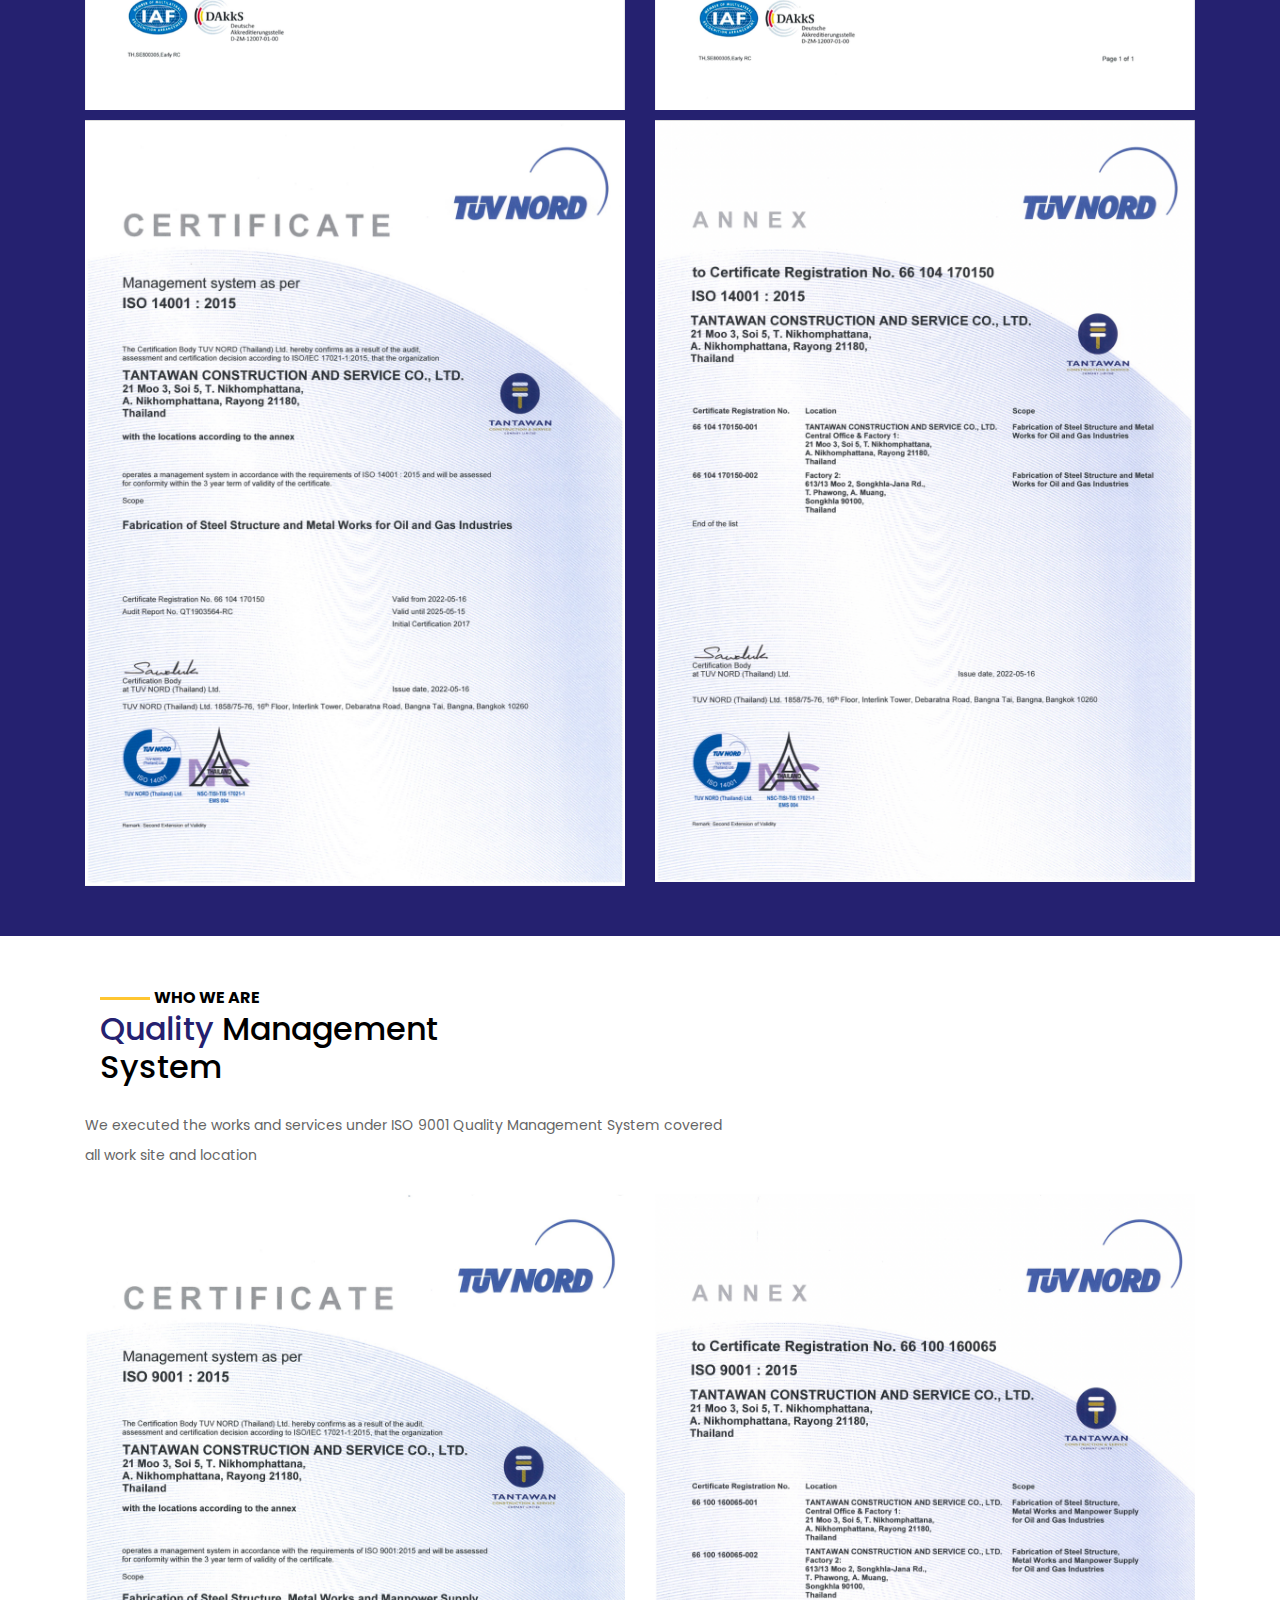
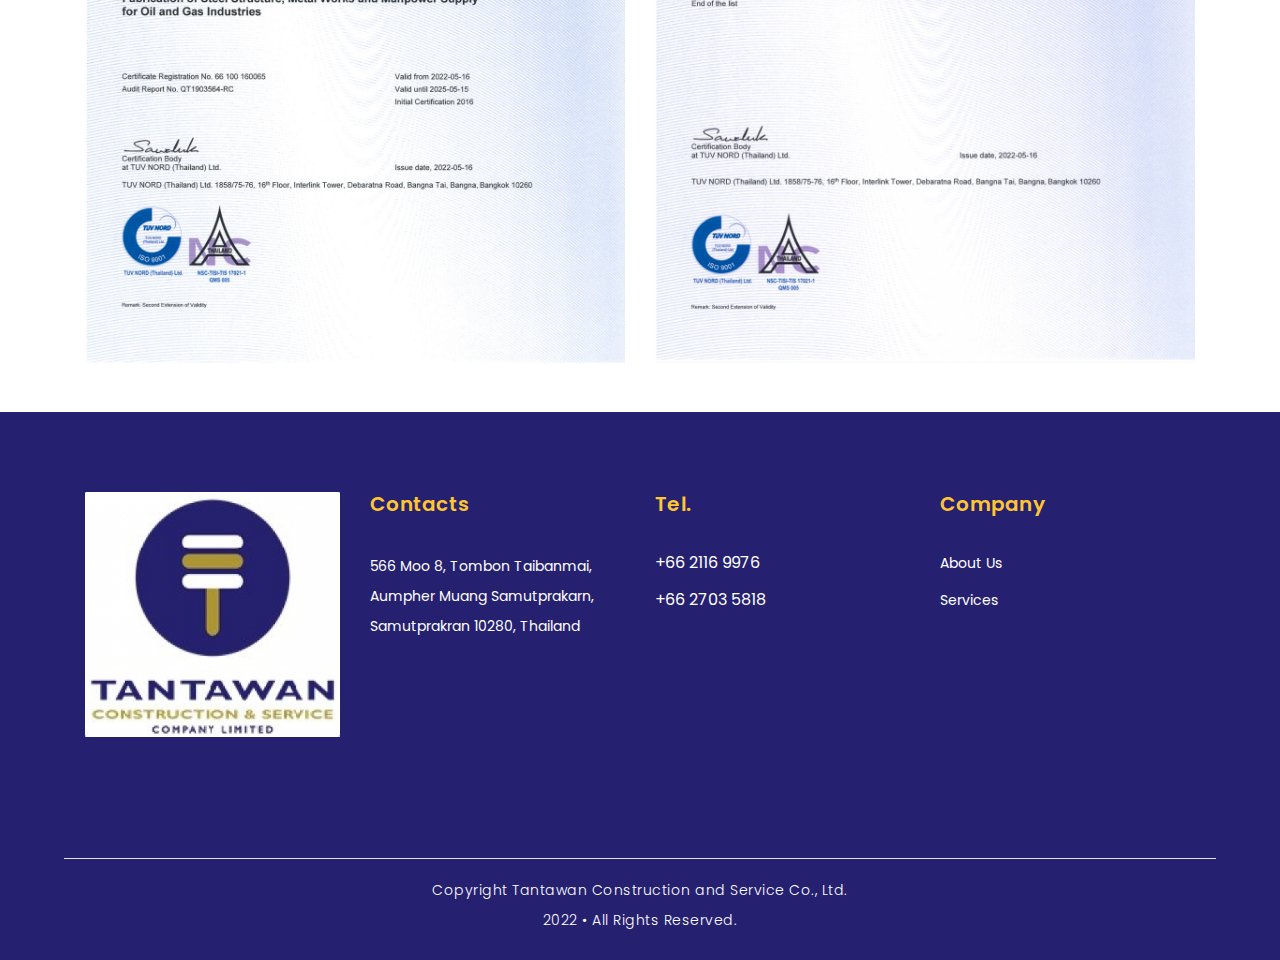
==== commit df175c22: "Update 0408" ====
--- a/about.html
+++ b/about.html
@@ -274,7 +274,7 @@
             We executed the works and services under ISO 9001 Quality Management System covered
           </p> 
           <p>
-            all work site and location
+            all work site and location 
           </p>
         </div>
         <div class="col-md-4">
@@ -288,7 +288,9 @@
         <div class="col-md-6">
           <img src="assets/Pic/Cert/Cert_06.png" style="width: 100%;">
         </div>
-      </div>
+       
+      </div>
+      <br><br>
       </div>
     </div>
 
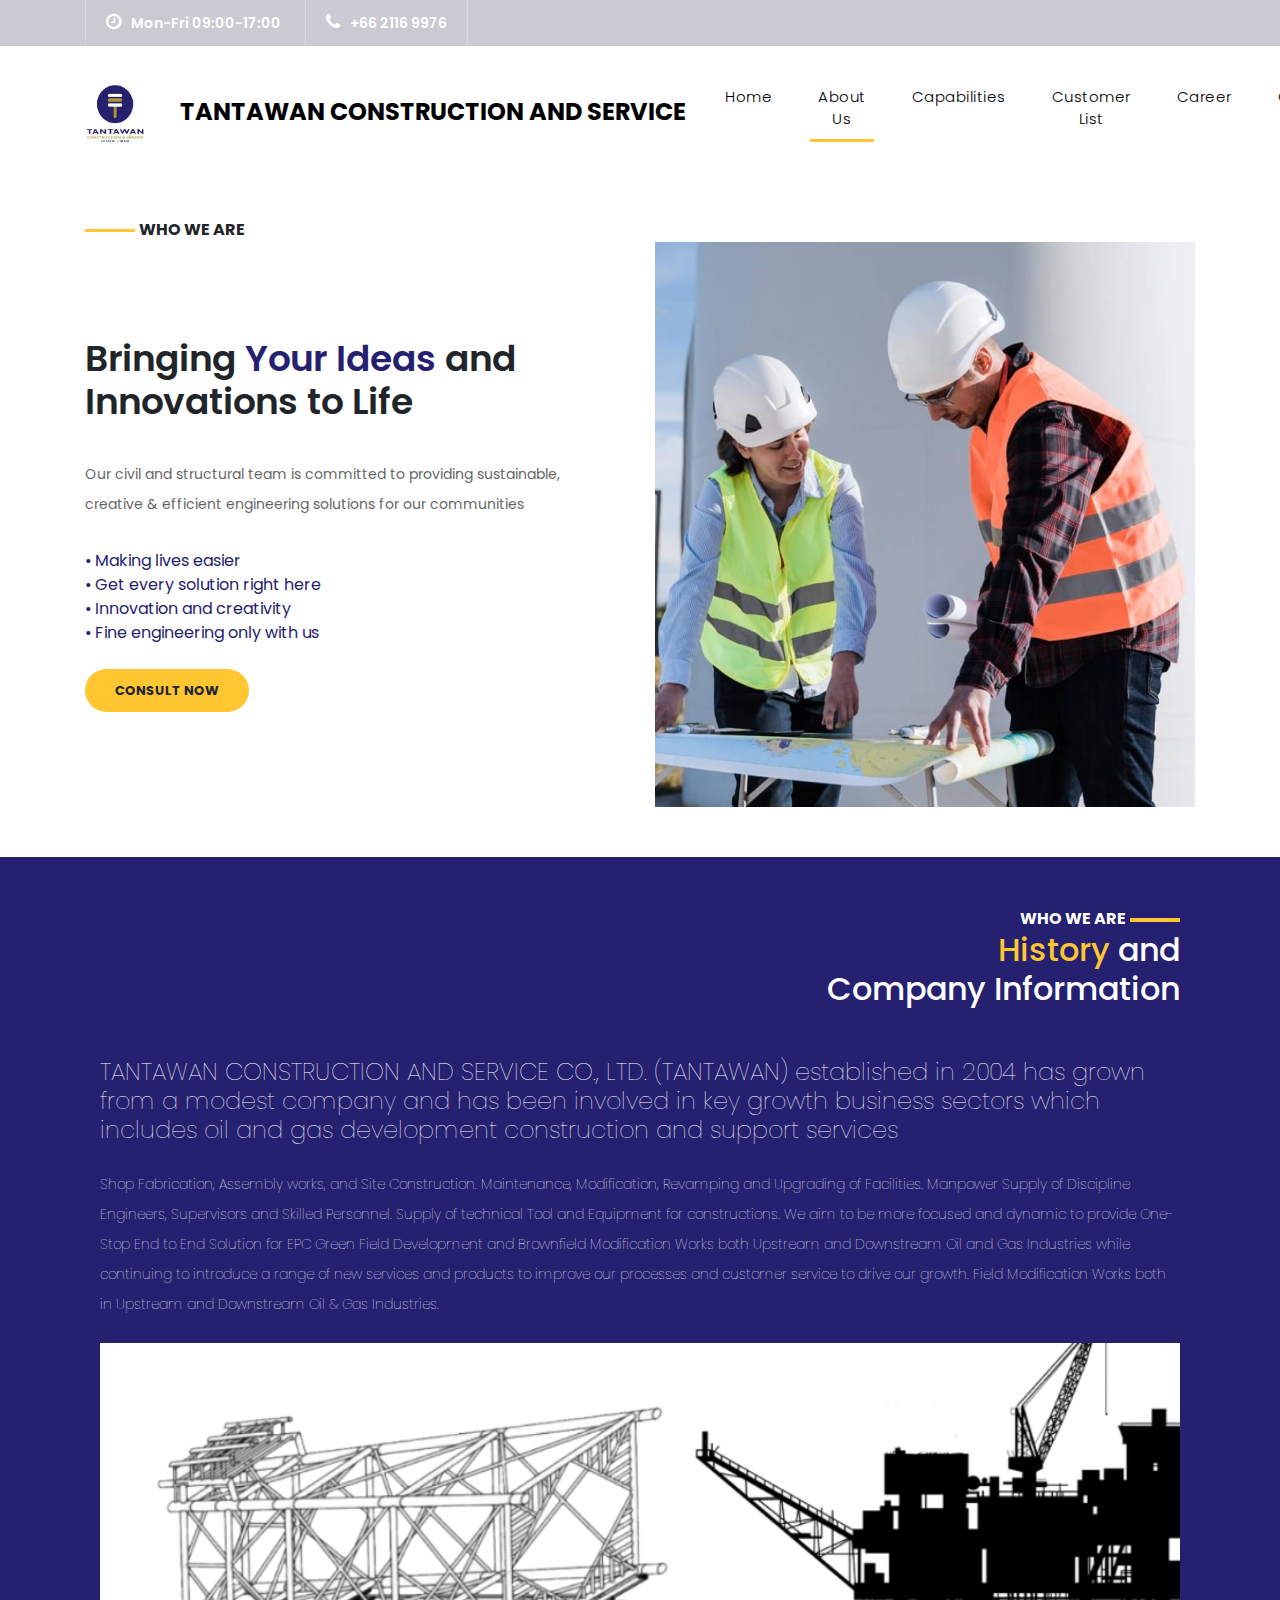
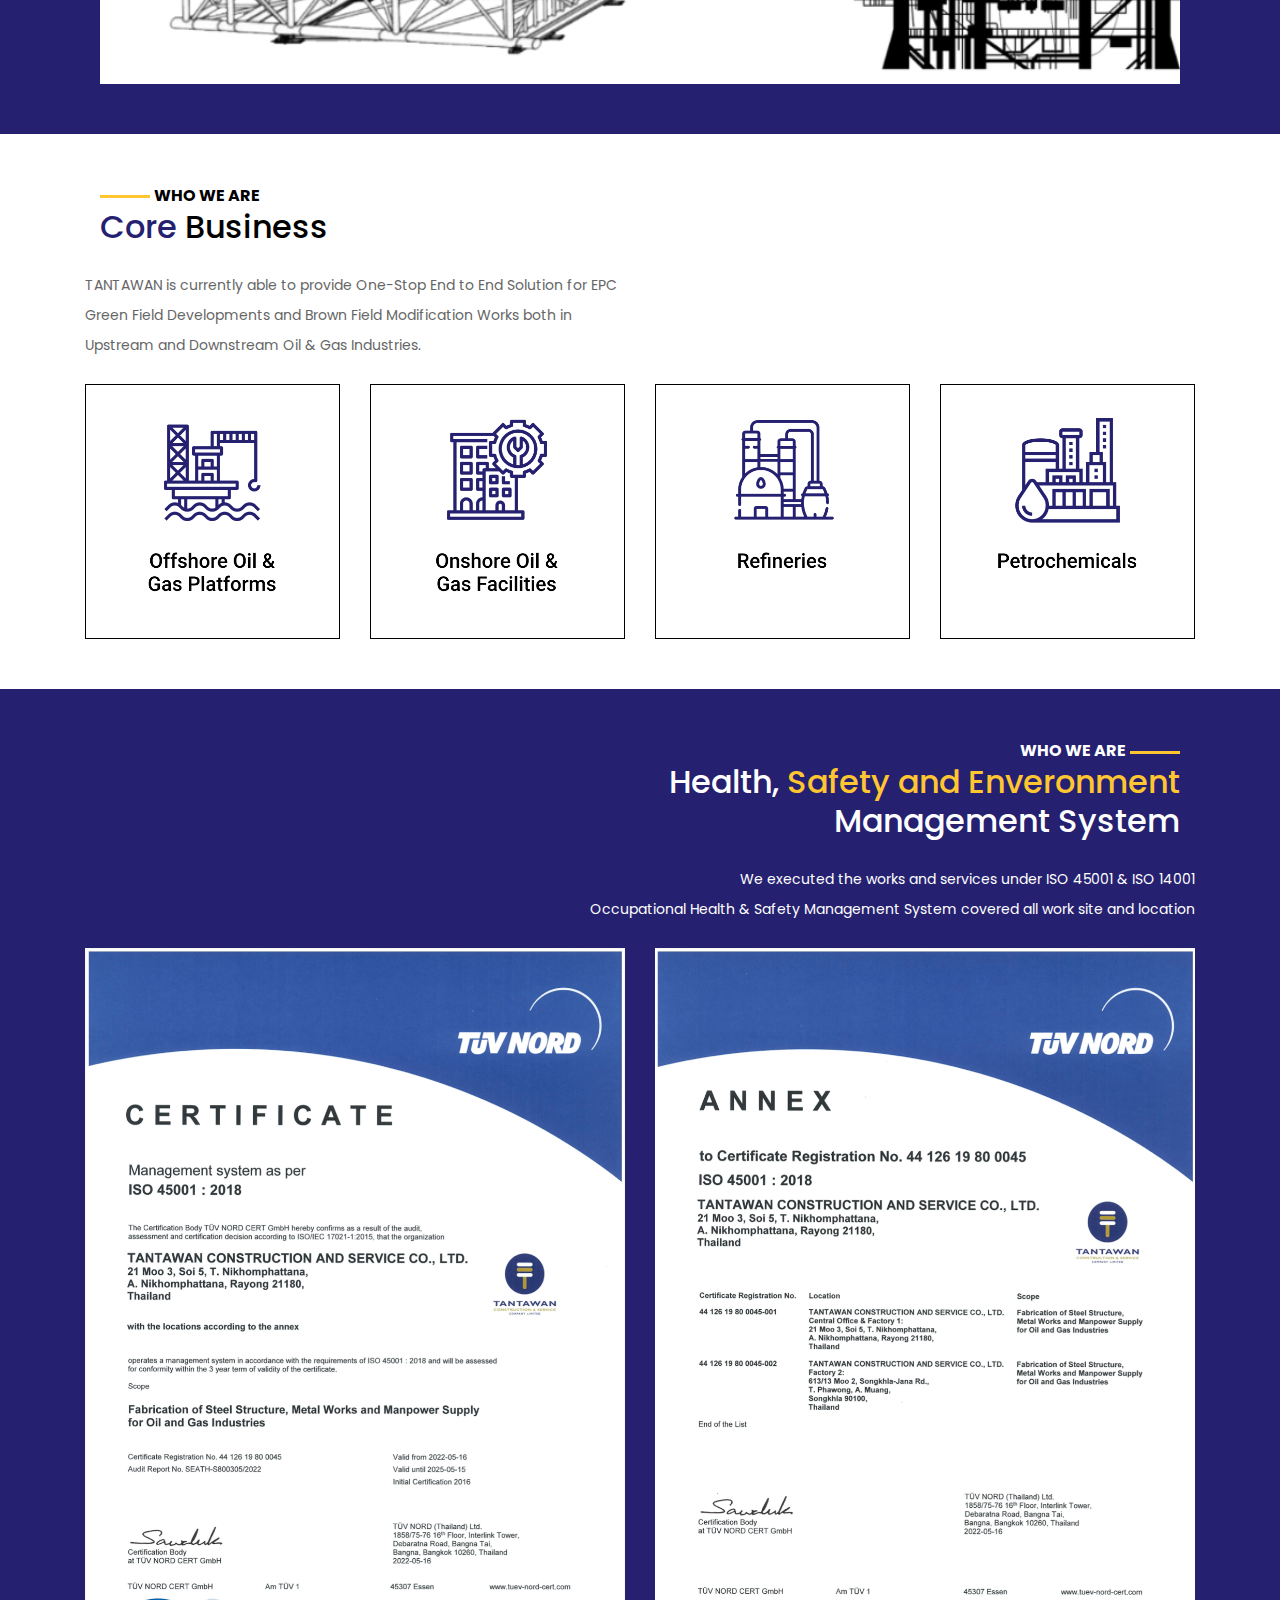
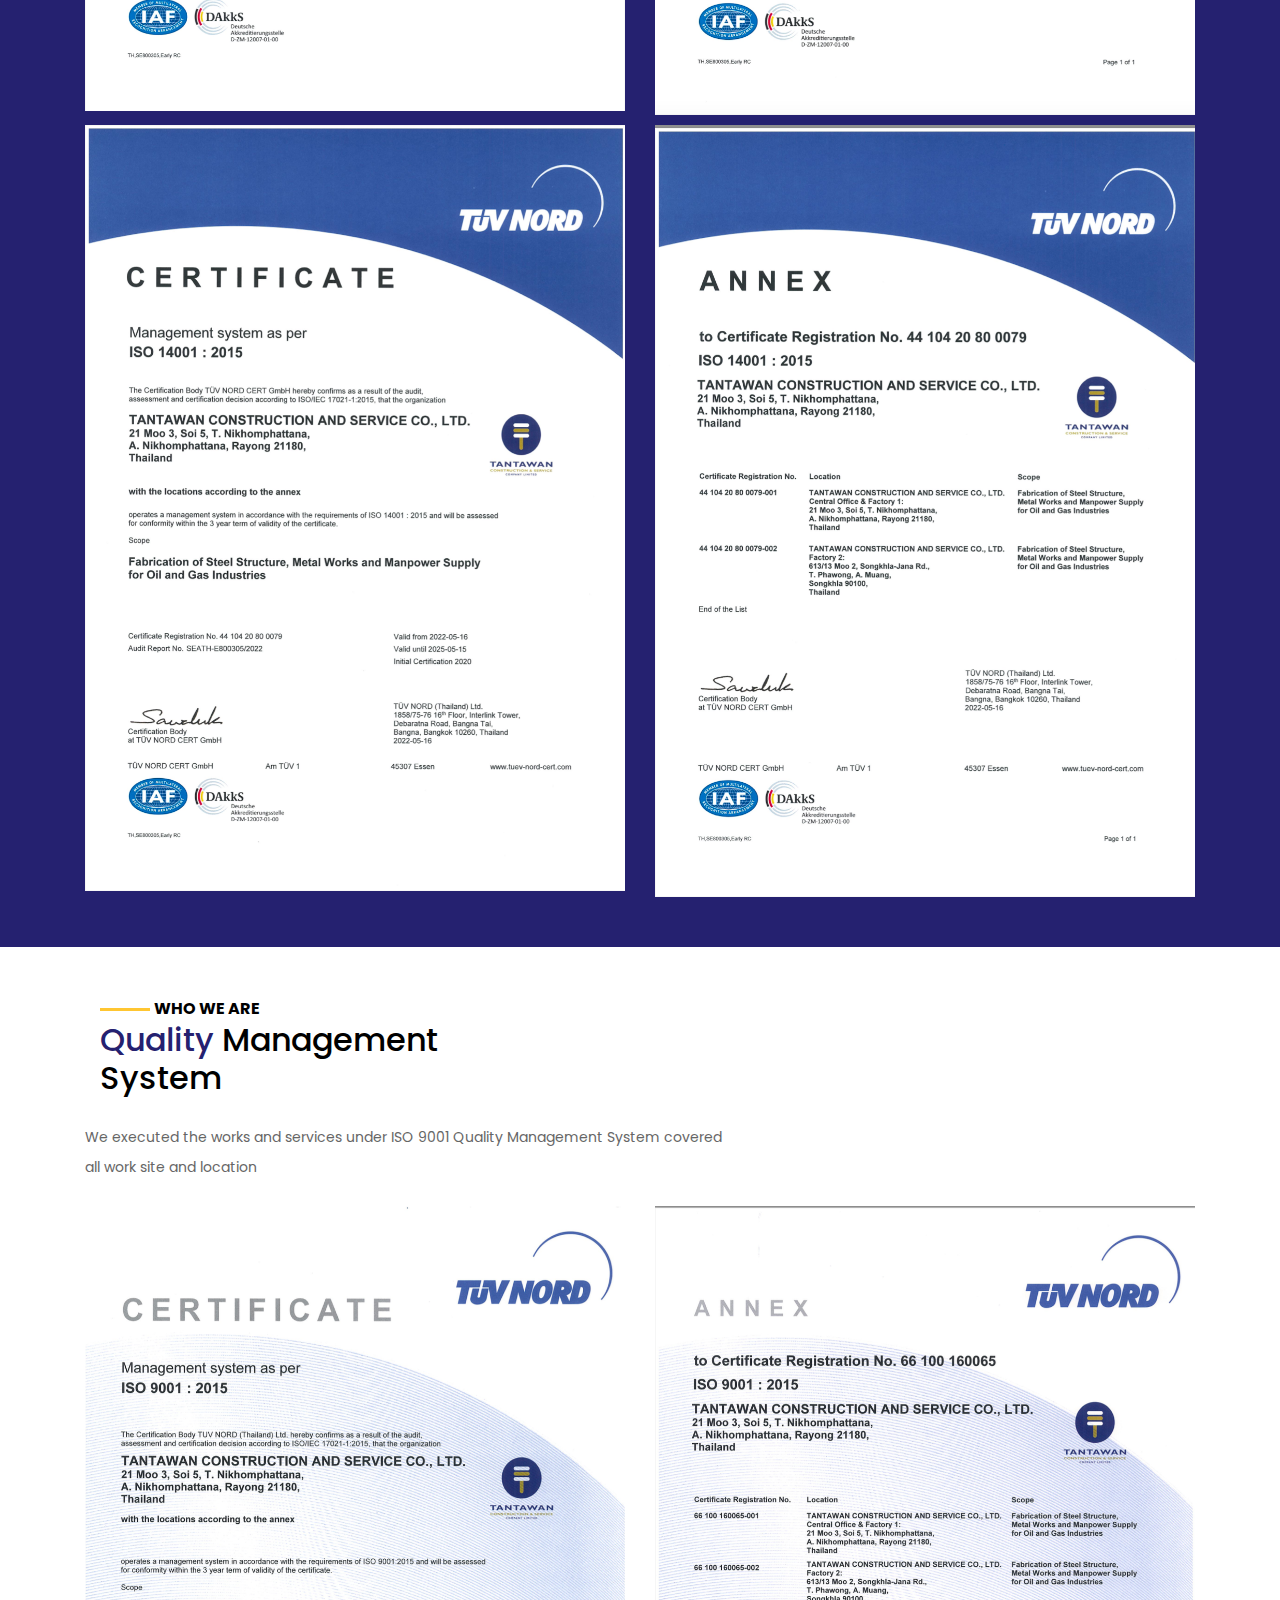
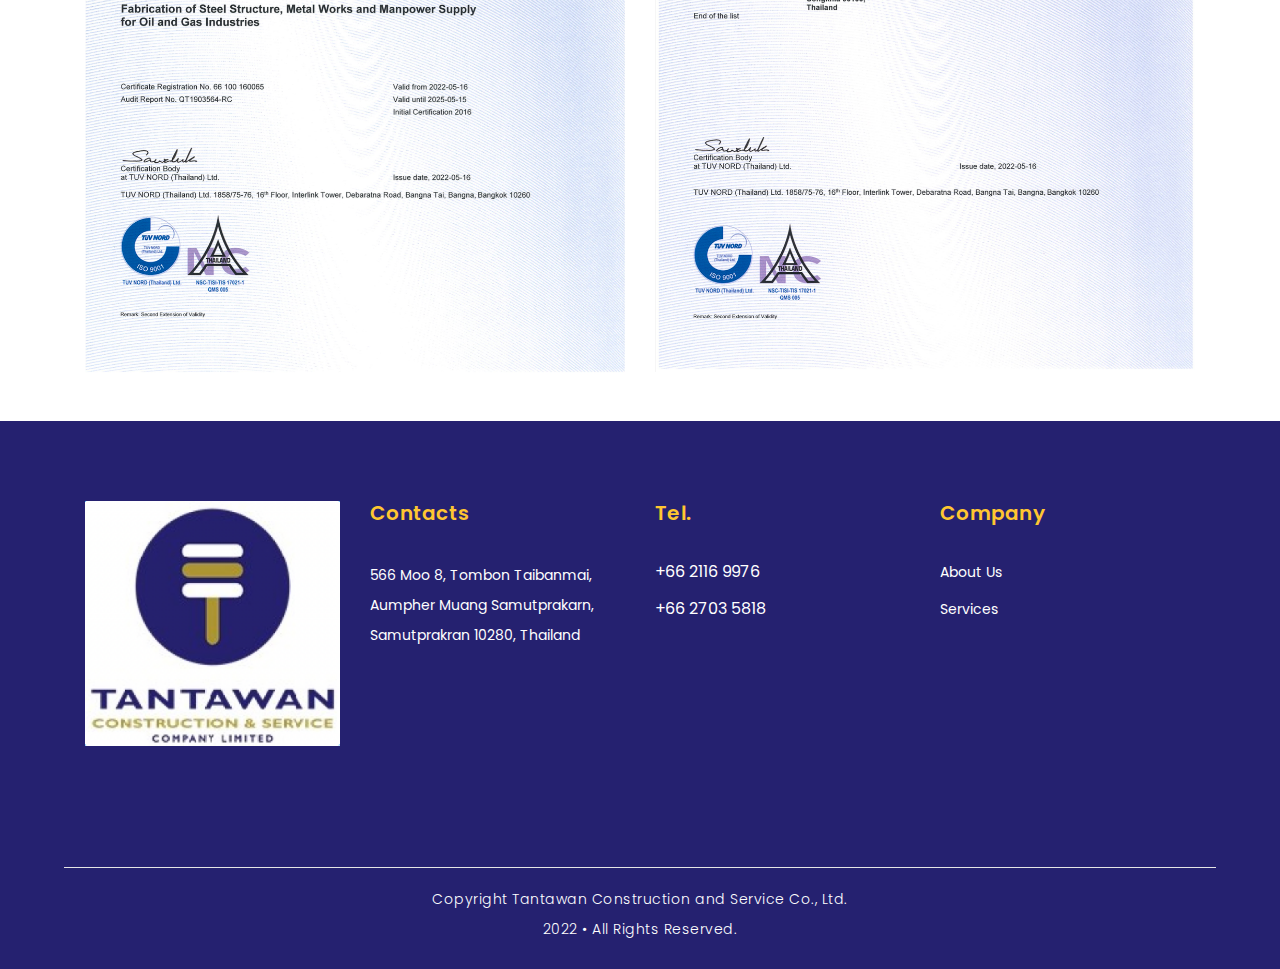
==== commit 92a5e83d: "Update Recovery" ====
--- a/about.html
+++ b/about.html
@@ -97,35 +97,34 @@
 
     <!-- Page Content -->
 <button onclick="topFunction()" id="myBtn" title="Go to top">Scroll Up</button>
-    <!-- start section1 -->
-    <div class="more-info about-info ">
-      <div class="container ">
-        <div class="row">
-          <div class="col-md-12">
-            <div class="more-info-content">
-              <div class="row addMargintop">
-                <div class="col-md-12" style="text-align: left;">
-                  <img src="assets/Pic/dash.png" style="width: 50px;"> <span style="font-weight: bold;">WHO WE ARE</span>
+  <!-- start section1 -->
+  <div class="more-info about-info ">
+    <div class="container ">
+      <div class="row">
+        <div class="col-md-12">
+          <div class="more-info-content">
+            <div class="row addMargintop">
+              <div class="col-md-12" style="text-align: left;">
+                <img src="assets/Pic/dash.png" style="width: 50px;"> <span style="font-weight: bold;">WHO WE ARE</span>
+              </div>
+              <div class="col-md-6 align-self-center">
+                <div class="right-content">
+                  <h2>Bringing <em style="color: #252170;">Your Ideas</em> and Innovations to Life</h2>
+                  <p>Our civil and structural team is committed to providing sustainable,
+                    creative & efficient engineering solutions for our communities</p>
+                    <ul class="menu-list" style="font-size:medium; color: #252170;" >
+                      <li>• Making lives easier</li>
+                      <li>• Get every solution right here</li>
+                      <li>• Innovation and creativity</li>
+                      <li>• Fine engineering only with us</li>
+                    </ul>
+                    <br>
+                  <a asp-action="About" asp-controller="Home" class="filled-button">CONSULT NOW</a>
                 </div>
-                <div class="col-md-6 align-self-center">
-                  <div class="right-content">
-                    <h2>Bringing <em style="color: #252170;">Your Ideas</em> and Innovations to Life</h2>
-                    <p>Our civil and structural team is committed to providing sustainable,
-                      creative & efficient engineering solutions for our communities</p>
-                      <ul class="menu-list" style="font-size:medium; color: #252170;" >
-                        <li>• Making lives easier</li>
-                        <li>• Get every solution right here</li>
-                        <li>• Innovation and creativity</li>
-                        <li>• Fine engineering only with us</li>
-                      </ul>
-                      <br>
-                    <a href="" class="filled-button">CONSULT NOW</a>
-                  </div>
-                </div>
-                <div class="col-md-6">
-                  <div class="left-image">
-                    <img src="assets/Pic/AboutUs1.png" alt="">
-                  </div>
+              </div>
+              <div class="col-md-6">
+                <div class="left-image">
+                  <img src="assets/Pic/AboutUs1.png" alt="">
                 </div>
               </div>
             </div>
@@ -133,161 +132,165 @@
         </div>
       </div>
     </div>
-    <!-- end section1 -->
-    <!-- start section2 -->
-    <div class="row" style="background-color: #252170; padding: 50px; margin-top: 50px;">
-      <div class="container"> 
+  </div>
+  <!-- end section1 -->
+  <!-- start section2 -->
+  <div class="row" style="background-color: #252170; padding: 50px; margin-top: 50px;">
+    <div class="container"> 
+    <div class="col-md-12" style="text-align: right;">
+      <span style="font-weight: bold; color: #fff;">WHO WE ARE</span> <img src="assets/Pic/dash.png" style="width: 50px;">
+    </div>
+    <div class="col-md-12" style="text-align: right;">
+      <h2 style="color: #fff;"><span style="color: #FFC631;">History</span> and</h2>
+      <h2 style="color: #fff;">Company Information</h2>
+      </div>
+
+      <div class="col-md-12" style="padding-top: 50px;"> 
+        <h4 style="color: #fff; font-weight: lighter;">
+          TANTAWAN CONSTRUCTION AND SERVICE CO., LTD. (TANTAWAN) established in 2004
+          has grown from a modest company and has been involved in key growth business sectors
+          which includes oil and gas development construction and support services
+        </h4>
+        <br>
+        <p style="color: #fff; font-weight: lighter;">
+          Shop Fabrication, Assembly works, and Site Construction.
+          Maintenance, Modification, Revamping and Upgrading of Facilities.
+          Manpower Supply of Discipline Engineers,
+          Supervisors and Skilled Personnel.
+          Supply of technical Tool and Equipment for constructions.
+          We aim to be more focused and dynamic to provide One-Stop End to End Solution for EPC Green Field Development
+          and Brownfield Modification Works both Upstream and Downstream Oil and Gas Industries while continuing
+          to introduce a range of new services and products to improve our processes and customer service to drive our growth.
+          Field Modification Works both in Upstream and Downstream Oil & Gas Industries.
+        </p>
+        <br>
+      </div>
+      <div class="container">
+        <img src="assets/Pic/History.png" style="width: 100%;">
+      </div>
+      </div>
+  </div>
+  <!-- end section2 -->
+  <!-- start section3 -->
+  <div class="row" style="padding-top: 50px; padding-bottom: 50px;">
+    <div class="container">
+      <div class="col-md-12" style="text-align: left;">
+        <img src="assets/Pic/dash.png" style="width: 50px;"> <span style="font-weight: bold; color: #000;">WHO WE ARE</span> 
+      </div>
+      <div class="col-md-12" style="text-align: left;">
+        <h2 style="color: #000;"><span style="color: #252170;">Core</span> Business</h2>
+        </div>
+        <div class="row">
+        <div class="col-md-6">
+          <br>
+          <p>
+            TANTAWAN is currently able to provide One-Stop End to End Solution
+            for EPC Green Field Developments and Brown Field Modification
+            Works both in Upstream and Downstream Oil & Gas Industries.
+          </p>
+        </div>
+        <div class="col-md-6">
+
+        </div>
+        </div>
+      </br>
+        <div class="row">
+          <div class="col-md-3">
+            <img src="assets/Pic/Business1.png" style="width: 100%;">
+          </div>
+          <div class="col-md-3">
+            <img src="assets/Pic/Business2.png" style="width: 100%;">
+          </div>
+          <div class="col-md-3">
+            <img src="assets/Pic/Business3.png" style="width: 100%;">
+          </div>
+          <div class="col-md-3">
+            <img src="assets/Pic/Business4.png" style="width: 100%;">
+          </div>
+        </div>
+    </div>
+
+  </div>
+  <!-- end section3 -->
+  <!-- start section4 -->
+  <div class="row" style="background-color: #252170; padding-top: 50px; padding-bottom: 50px;">
+    <div class="container">
       <div class="col-md-12" style="text-align: right;">
         <span style="font-weight: bold; color: #fff;">WHO WE ARE</span> <img src="assets/Pic/dash.png" style="width: 50px;">
       </div>
       <div class="col-md-12" style="text-align: right;">
-        <h2 style="color: #fff;"><span style="color: #FFC631;">History</span> and</h2>
-        <h2 style="color: #fff;">Company Information</h2>
-        </div>
-
-        <div class="col-md-12" style="padding-top: 50px;"> 
-          <h4 style="color: #fff; font-weight: lighter;">
-            TANTAWAN CONSTRUCTION AND SERVICE CO., LTD. (TANTAWAN) established in 2004
-            has grown from a modest company and has been involved in key growth business sectors
-            which includes oil and gas development construction and support services
-          </h4>
-          <br>
-          <p style="color: #fff; font-weight: lighter;">
-            Shop Fabrication, Assembly works, and Site Construction.
-            Maintenance, Modification, Revamping and Upgrading of Facilities.
-            Manpower Supply of Discipline Engineers,
-            Supervisors and Skilled Personnel.
-            Supply of technical Tool and Equipment for constructions.
-            We aim to be more focused and dynamic to provide One-Stop End to End Solution for EPC Green Field Development
-            and Brownfield Modification Works both Upstream and Downstream Oil and Gas Industries while continuing
-            to introduce a range of new services and products to improve our processes and customer service to drive our growth.
-            Field Modification Works both in Upstream and Downstream Oil & Gas Industries.
-          </p>
-          <br>
-        </div>
-        <div class="container">
-          <img src="assets/Pic/History.png" style="width: 100%;">
-        </div>
-        </div>
-    </div>
-    <!-- end section2 -->
-    <!-- start section3 -->
-    <div class="row" style="padding-top: 50px; padding-bottom: 50px;">
-      <div class="container">
-        <div class="col-md-12" style="text-align: left;">
-          <img src="assets/Pic/dash.png" style="width: 50px;"> <span style="font-weight: bold; color: #000;">WHO WE ARE</span> 
-        </div>
-        <div class="col-md-12" style="text-align: left;">
-          <h2 style="color: #000;"><span style="color: #252170;">Core</span> Business</h2>
-          </div>
-          <div class="row">
+        <h2 style="color: #fff;">Health,<span style="color: #FFC631;"> Safety and Enveronment</span></h2>
+        <h2 style="color: #fff;">Management System</h2>
+        </div>
+      </br>
+        <div class="row">
+          <div class="col-md-4">
+          </div>
+          <div class="col-md-8" style="text-align: right;">
+            <p style="color: #fff;"> 
+              We executed the works and services under ISO 45001 & ISO 14001
+            </p> 
+            <p style="color: #fff;">
+              Occupational Health & Safety Management System covered all work site and location
+            </p>
+          </div>
+        </div>
+      </br>
+        <div class="row">
           <div class="col-md-6">
-            <br>
-            <p>
-              TANTAWAN is currently able to provide One-Stop End to End Solution
-              for EPC Green Field Developments and Brown Field Modification
-              Works both in Upstream and Downstream Oil & Gas Industries.
-            </p>
+            <img src="assets/Pic/CerSafety1.png" style="width: 100%;">
           </div>
           <div class="col-md-6">
-
-          </div>
-          </div>
-        </br>
-          <div class="row">
-            <div class="col-md-3">
-              <img src="assets/Pic/Business1.png" style="width: 100%;">
-            </div>
-            <div class="col-md-3">
-              <img src="assets/Pic/Business2.png" style="width: 100%;">
-            </div>
-            <div class="col-md-3">
-              <img src="assets/Pic/Business3.png" style="width: 100%;">
-            </div>
-            <div class="col-md-3">
-              <img src="assets/Pic/Business4.png" style="width: 100%;">
-            </div>
-          </div>
-      </div>
-
-    </div>
-    <!-- end section3 -->
-    <!-- start section4 -->
-    <div class="row" style="background-color: #252170; padding-top: 50px; padding-bottom: 50px;">
-      <div class="container">
-        <div class="col-md-12" style="text-align: right;">
-          <span style="font-weight: bold; color: #fff;">WHO WE ARE</span> <img src="assets/Pic/dash.png" style="width: 50px;">
-        </div>
-        <div class="col-md-12" style="text-align: right;">
-          <h2 style="color: #fff;">Health,<span style="color: #FFC631;"> Safety and Enveronment</span></h2>
-          <h2 style="color: #fff;">Management System</h2>
-          </div>
-        </br>
-          <div class="row">
-            <div class="col-md-4">
-            </div>
-            <div class="col-md-8" style="text-align: right;">
-              <p style="color: #fff;"> 
-                We executed the works and services under ISO 45001 & ISO 14001
-              </p> 
-              <p style="color: #fff;">
-                Occupational Health & Safety Management System covered all work site and location
-              </p>
-            </div>
-          </div>
-        </br>
-          <div class="row">
-            <div class="col-md-6">
-              <img src="assets/Pic/Cert/Cert_01.png" style="width: 100%;">
-            </div>
-            <div class="col-md-6">
-              <img src="assets/Pic/Cert/Cert_02.png" style="width: 100%;">
-            </div>
-          </div>
-
-          <div class="row" style="padding-top: 10px;">
-            <div class="col-md-6">
-              <img src="assets/Pic/Cert/Cert_03.png" style="width: 100%;">
-            </div>
-            <div class="col-md-6">
-              <img src="assets/Pic/Cert/Cert_04.png" style="width: 100%;">
-            </div>
-          </div>
-          
-      </div>
-    </div>
-    <!-- end section4 -->
-    <!-- start section5 -->
-    <div class="row" style="padding-top: 50px;">
-      <div class="container">
-        <div class="col-md-12" style="text-align: left;">
-          <img src="assets/Pic/dash.png" style="width: 50px;"> <span style="font-weight: bold; color: #000;">WHO WE ARE</span> 
-        </div>
-        <div class="col-md-12" style="text-align: left;">
-          <h2 style="color: #000;"><span style="color: #252170;">Quality</span> Management</h2>
-          <h2 style="color: #000;"> System</h2>
-        </div>
-      </br>
-      <div class="row">
-        <div class="col-md-8">
-          <p> 
-            We executed the works and services under ISO 9001 Quality Management System covered
-          </p> 
-          <p>
-            all work site and location 
-          </p>
-        </div>
-        <div class="col-md-4">
-        </div>
+            <img src="assets/Pic/CerSafety2.png" style="width: 100%;">
+          </div>
+        </div>
+
+        <div class="row" style="padding-top: 10px;">
+          <div class="col-md-6">
+            <img src="assets/Pic/CerSafety3.png" style="width: 100%;">
+          </div>
+          <div class="col-md-6">
+            <img src="assets/Pic/CerSafety4.png" style="width: 100%;">
+          </div>
+        </div>
+        
+    </div>
+  </div>
+  <!-- end section4 -->
+  <!-- start section5 -->
+  <div class="row" style="padding-top: 50px;">
+    <div class="container">
+      <div class="col-md-12" style="text-align: left;">
+        <img src="assets/Pic/dash.png" style="width: 50px;"> <span style="font-weight: bold; color: #000;">WHO WE ARE</span> 
+      </div>
+      <div class="col-md-12" style="text-align: left;">
+        <h2 style="color: #000;"><span style="color: #252170;">Quality</span> Management</h2>
+        <h2 style="color: #000;"> System</h2>
       </div>
     </br>
-      <div class="row">
-        <div class="col-md-6">
-          <img src="assets/Pic/Cert/Cert_05.png" style="width: 100%;">
-        </div>
-        <div class="col-md-6">
-          <img src="assets/Pic/Cert/Cert_06.png" style="width: 100%;">
-        </div>
+    <div class="row">
+      <div class="col-md-8">
+        <p> 
+          We executed the works and services under ISO 9001 Quality Management System covered
+        </p> 
+        <p>
+          all work site and location
+        </p>
+      </div>
+      <div class="col-md-4">
+      </div>
+    </div>
+  </br>
+    <div class="row">
+      <div class="col-md-6">
+        <img src="assets/Pic/CerQuality1.png" style="width: 100%;">
+      </div>
+      <div class="col-md-6">
+        <img src="assets/Pic/CerQuality2.png" style="width: 100%;">
+      </div>
+    </div>
+    </div>
+  </div>
        
       </div>
       <br><br>
